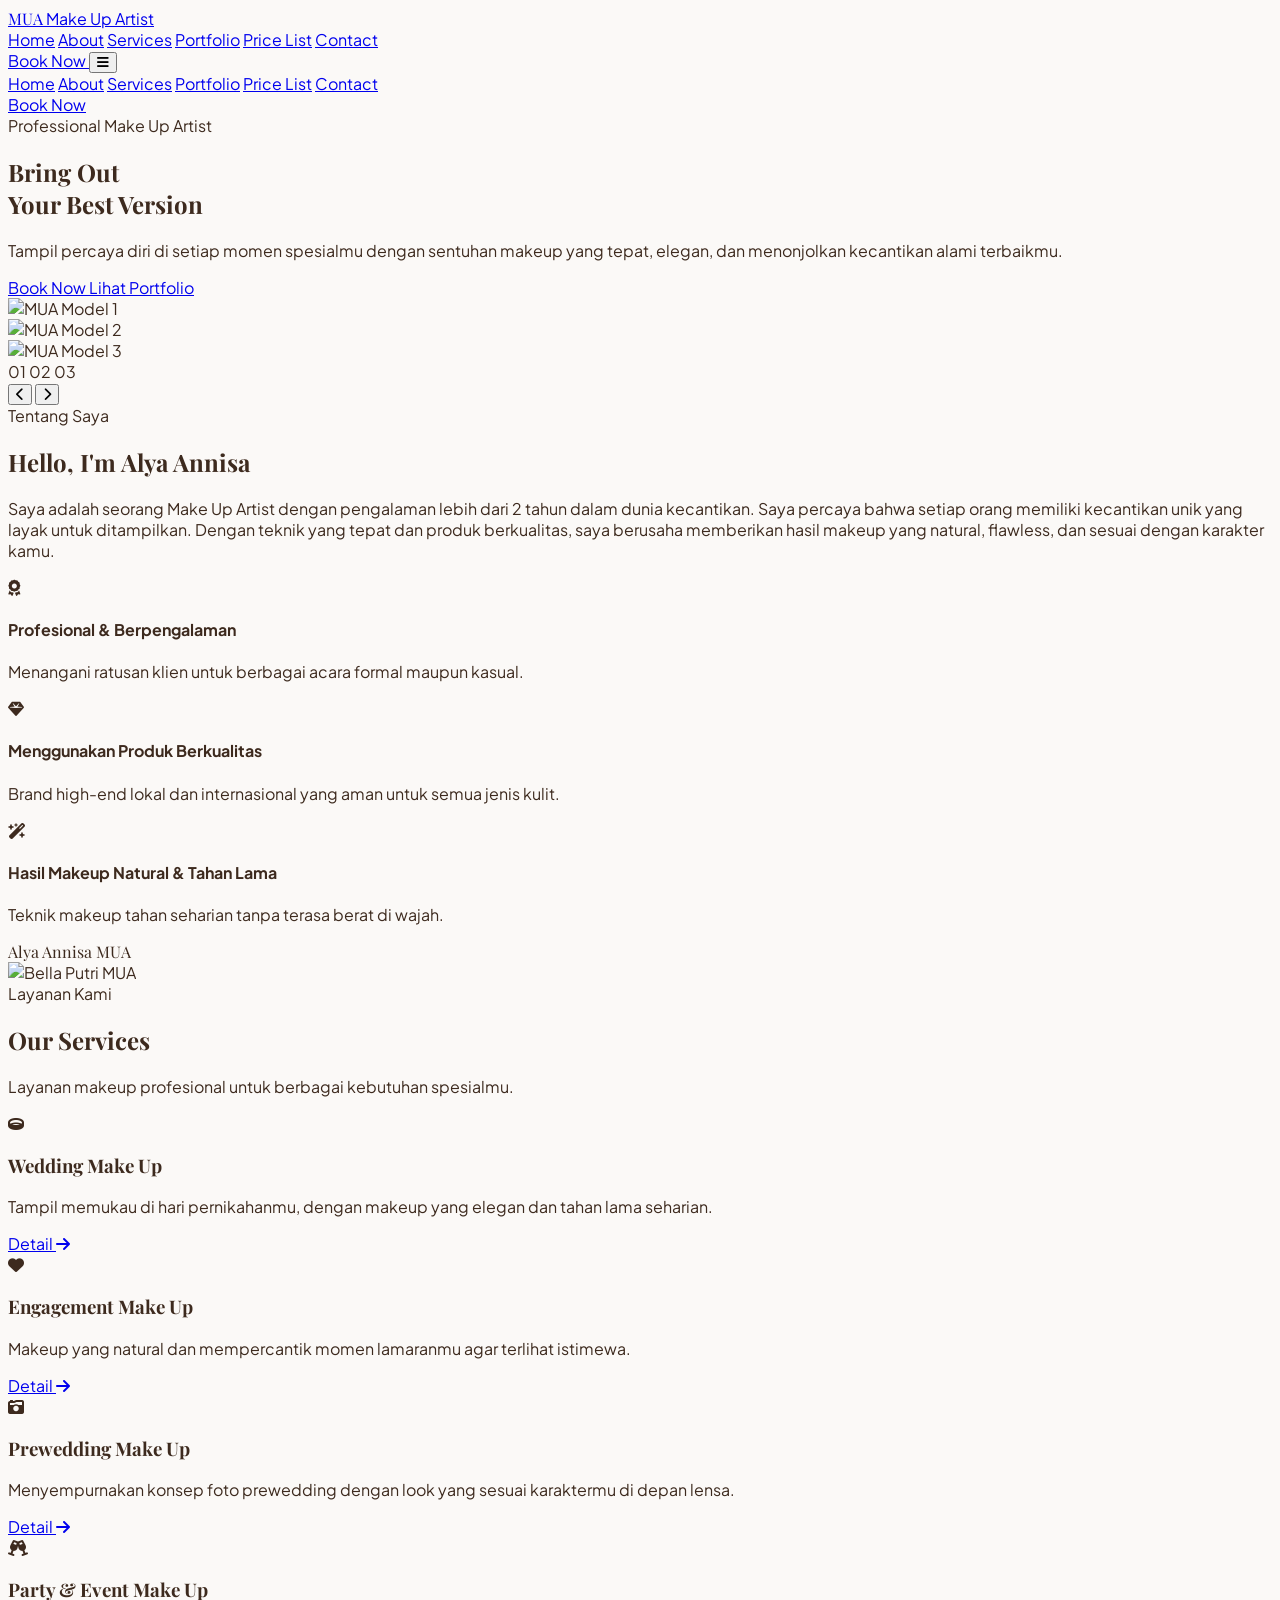
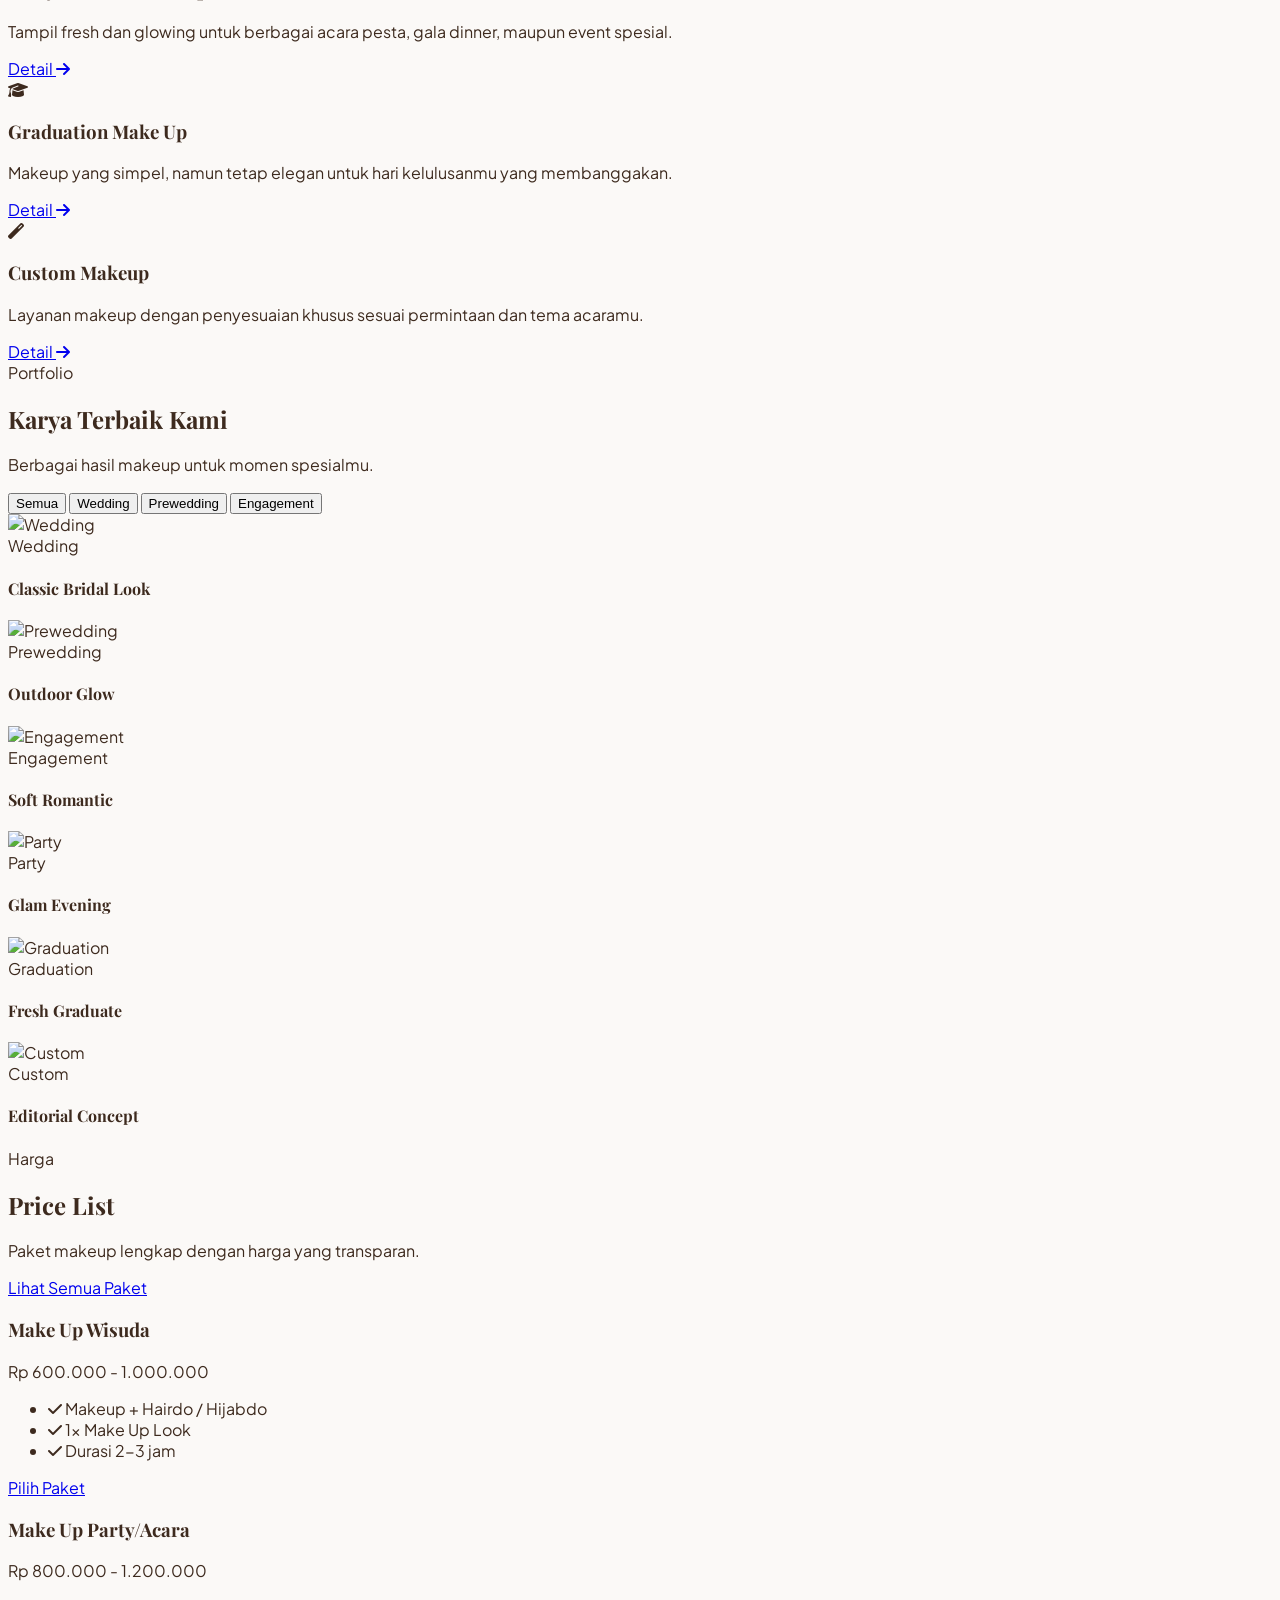
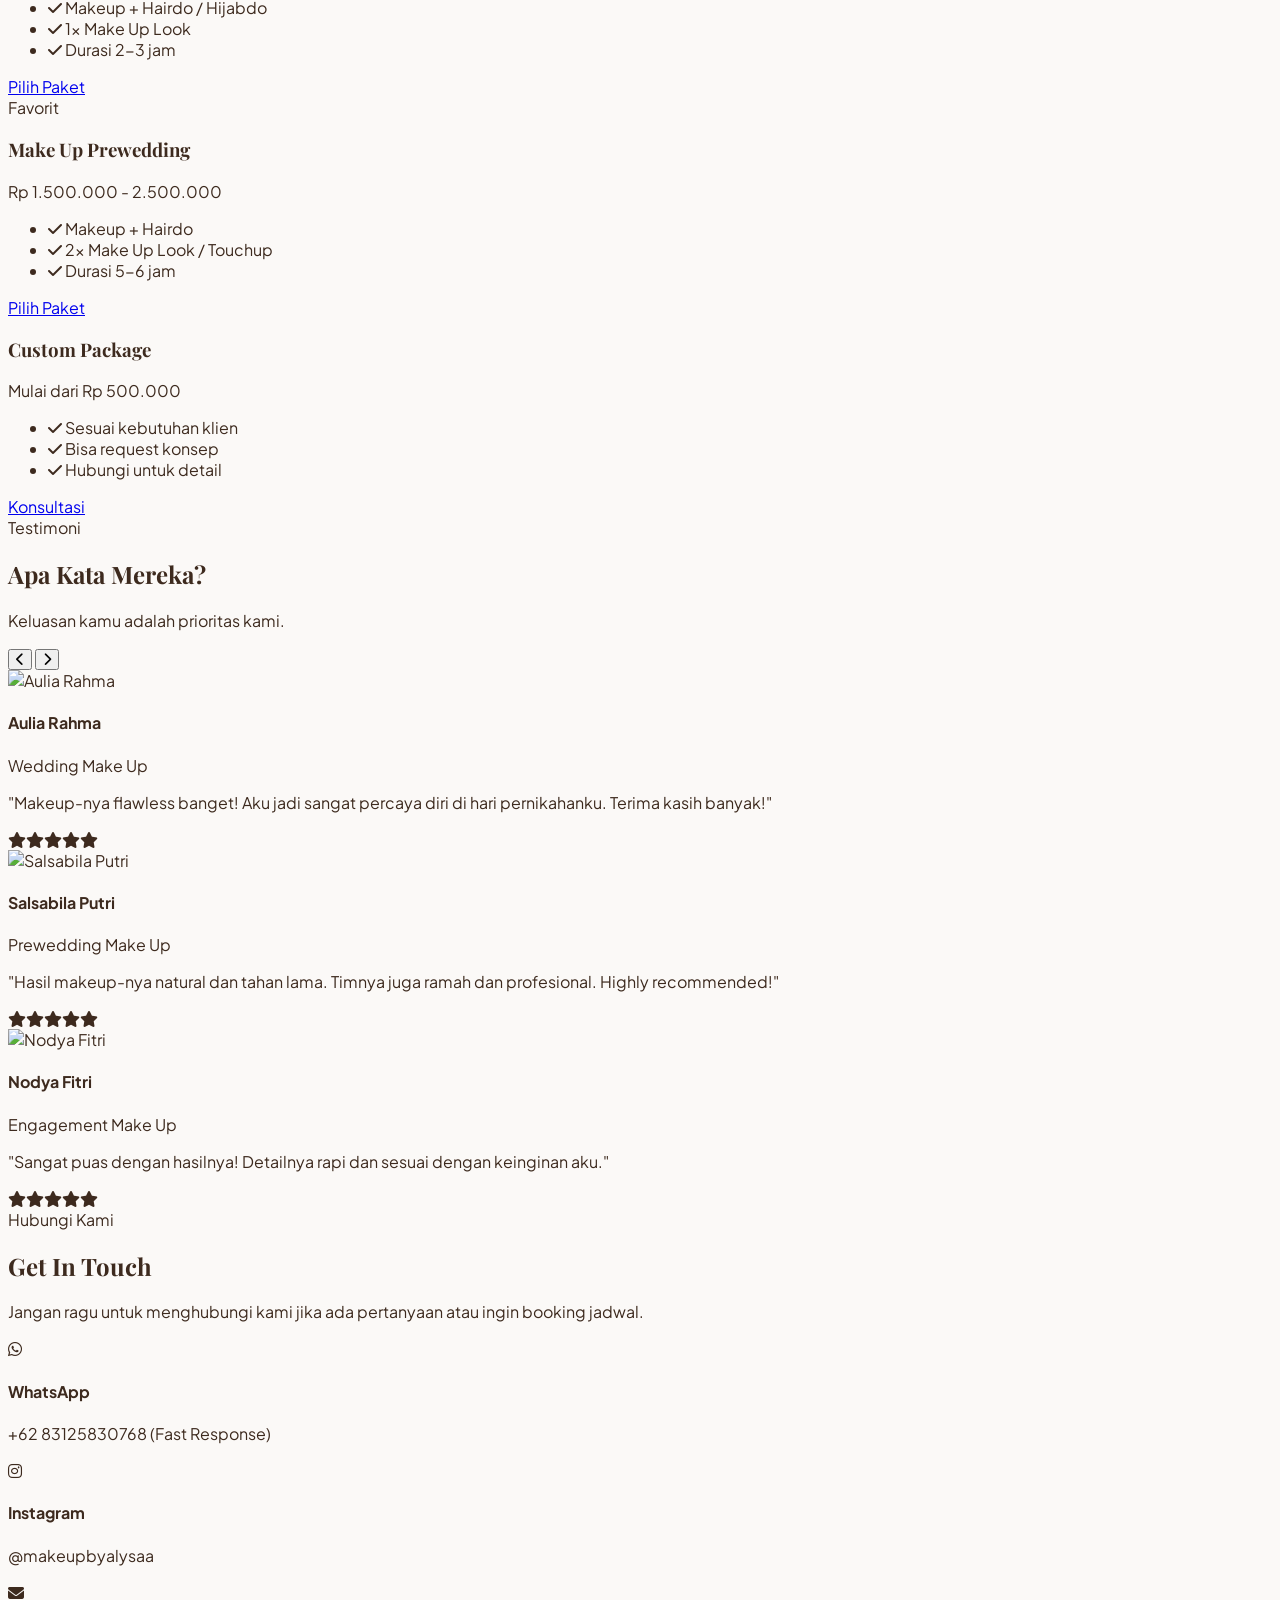
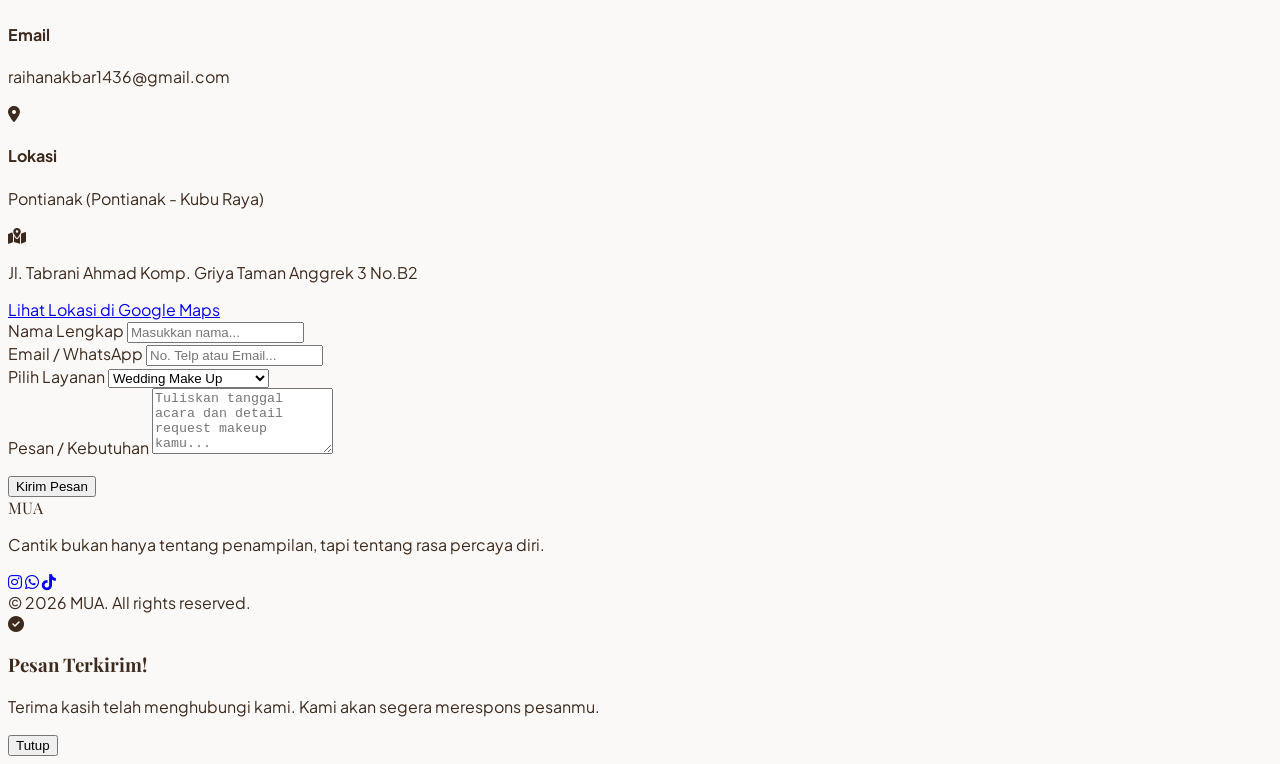
==== site/index.html @ 4ceb6f08 "tambah wrangler config untuk cloudflare" ====
<!DOCTYPE html>
<html lang="id" class="scroll-smooth">
<head>
    <meta charset="UTF-8">
    <meta name="viewport" content="width=device-width, initial-scale=1.0">
    <title>MUA - Professional Make Up Artist</title>
    <!-- Tailwind CSS CDN -->
    <script src="https://cdn.tailwindcss.com"></script>
    <!-- Google Fonts Inter & Playfair Display -->
    <link rel="preconnect" href="https://fonts.googleapis.com">
    <link rel="preconnect" href="https://fonts.gstatic.com" crossorigin>
    <link href="https://fonts.googleapis.com/css2?family=Playfair+Display:ital,wght@0,400..700;1,400..700&family=Plus+Jakarta+Sans:wght@300;400;500;600;700&display=swap" rel="stylesheet">
    <!-- FontAwesome for Icons -->
    <link rel="stylesheet" href="https://cdnjs.cloudflare.com/ajax/libs/font-awesome/6.4.0/css/all.min.css">
    <script>
        tailwind.config = {
            theme: {
                extend: {
                    colors: {
                        nude: {
                            50: '#FBF9F7',
                            100: '#F4ECE4',
                            200: '#E9DCD0',
                            300: '#D4C2B2',
                            400: '#B89F8B',
                            500: '#9E826C',
                            600: '#866953',
                            700: '#6E523E',
                            800: '#553E2E',
                            900: '#3D2A1E',
                        }
                    },
                    fontFamily: {
                        sans: ['"Plus Jakarta Sans"', 'sans-serif'],
                        serif: ['"Playfair Display"', 'serif'],
                    }
                }
            }
        }
    </script>
    <!-- Custom CSS -->
    <link rel="stylesheet" href="sytle.css">
</head>
<body class="bg-[#FBF9F7] text-[#3D2A1E] antialiased selection:bg-[#B89F8B] selection:text-white">

    <!-- Navbar / Header -->
    <header class="sticky top-0 z-50 bg-[#FBF9F7]/90 backdrop-blur-md border-b border-nude-200 transition-all duration-300">
        <div class="max-w-7xl mx-auto px-4 sm:px-6 lg:px-8">
            <div class="flex items-center justify-between h-20">
                <!-- Logo -->
                <div class="flex-shrink-0 flex items-center">
                    <a href="#" class="flex flex-col items-center">
                        <span class="font-serif text-2xl tracking-[0.25em] font-bold uppercase text-[#3D2A1E]">MUA</span>
                        <span class="text-[9px] tracking-[0.2em] uppercase text-nude-500 font-medium">Make Up Artist</span>
                    </a>
                </div>

                <!-- Desktop Navigation Menu -->
                <nav class="hidden md:flex items-center space-x-8 text-sm font-medium">
                    <a href="#home" class="text-nude-800 hover:text-nude-500 transition-colors">Home</a>
                    <a href="#about" class="text-nude-800 hover:text-nude-500 transition-colors">About</a>
                    <a href="#services" class="text-nude-800 hover:text-nude-500 transition-colors">Services</a>
                    <a href="#portfolio" class="text-nude-800 hover:text-nude-500 transition-colors">Portfolio</a>
                    <a href="#pricing" class="text-nude-800 hover:text-nude-500 transition-colors">Price List</a>
                    <a href="#contact" class="text-nude-800 hover:text-nude-500 transition-colors">Contact</a>
                </nav>

                <!-- Book Now Button & Mobile Menu Toggle -->
                <div class="flex items-center space-x-4">
                    <a href="#contact" class="hidden sm:inline-flex items-center justify-center px-6 py-2.5 border border-transparent text-sm font-medium rounded-full text-white bg-nude-700 hover:bg-nude-800 transition-all shadow-sm">
                        Book Now
                    </a>
                    <button id="mobile-menu-button" class="md:hidden p-2 rounded-lg text-nude-800 hover:bg-nude-100 focus:outline-none">
                        <i class="fa-solid fa-bars text-xl"></i>
                    </button>
                </div>
            </div>
        </div>

        <!-- Mobile Menu Dropdown -->
        <div id="mobile-menu" class="hidden md:hidden bg-[#FBF9F7] border-b border-nude-200 px-4 pt-2 pb-6 space-y-3">
            <a href="#home" class="block px-3 py-2 rounded-md text-base font-medium text-nude-800 hover:bg-nude-100">Home</a>
            <a href="#about" class="block px-3 py-2 rounded-md text-base font-medium text-nude-800 hover:bg-nude-100">About</a>
            <a href="#services" class="block px-3 py-2 rounded-md text-base font-medium text-nude-800 hover:bg-nude-100">Services</a>
            <a href="#portfolio" class="block px-3 py-2 rounded-md text-base font-medium text-nude-800 hover:bg-nude-100">Portfolio</a>
            <a href="#pricing" class="block px-3 py-2 rounded-md text-base font-medium text-nude-800 hover:bg-nude-100">Price List</a>
            <a href="#contact" class="block px-3 py-2 rounded-md text-base font-medium text-nude-800 hover:bg-nude-100">Contact</a>
            <div class="pt-2">
                <a href="#contact" class="w-full text-center block px-6 py-2.5 rounded-full text-white bg-nude-700 hover:bg-nude-800 text-sm font-medium">Book Now</a>
            </div>
        </div>
    </header>

    <!-- Hero Section -->
    <section id="home" class="relative bg-nude-100 overflow-hidden py-16 lg:py-24">
        <div class="max-w-7xl mx-auto px-4 sm:px-6 lg:px-8 relative z-10">
            <div class="grid grid-cols-1 lg:grid-cols-12 gap-12 items-center">
                <!-- Left Text Content -->
                <div class="lg:col-span-7 space-y-6">
                    <span class="inline-block text-xs uppercase tracking-[0.3em] font-semibold text-nude-600 bg-nude-200/60 px-3 py-1 rounded-full">
                        Professional Make Up Artist
                    </span>
                    <h1 class="text-4xl sm:text-6xl font-serif font-bold text-nude-900 leading-[1.15]">
                        Bring Out <br/><span class="italic font-normal">Your Best Version</span>
                    </h1>
                    <p class="text-nude-700 text-base sm:text-lg max-w-xl font-light leading-relaxed">
                        Tampil percaya diri di setiap momen spesialmu dengan sentuhan makeup yang tepat, elegan, dan menonjolkan kecantikan alami terbaikmu.
                    </p>
                    <div class="flex flex-wrap gap-4 pt-4">
                        <a href="#contact" class="px-8 py-3.5 bg-nude-700 hover:bg-nude-800 text-white rounded-full font-medium text-sm transition-all shadow-md hover:shadow-lg">
                            Book Now
                        </a>
                        <a href="#portfolio" class="px-8 py-3.5 bg-transparent border border-nude-400 hover:border-nude-700 text-nude-800 rounded-full font-medium text-sm transition-all">
                            Lihat Portfolio
                        </a>
                    </div>
                </div>

                <!-- Right Slider Banner Image -->
                <div class="lg:col-span-5 relative">
                    <div class="relative rounded-3xl overflow-hidden shadow-2xl aspect-[4/5] bg-nude-200">
                        <!-- Slider Images -->
                        <div class="hero-slide absolute inset-0 transition-opacity duration-700 opacity-100">
                            <img data-img-key="hero-1" src="https://images.unsplash.com/photo-1487412720507-e7ab37603c6f?q=80&w=1000&auto=format&fit=crop" alt="MUA Model 1" class="w-full h-full object-cover">
                        </div>
                        <div class="hero-slide absolute inset-0 transition-opacity duration-700 opacity-0">
                            <img data-img-key="hero-2" src="https://images.unsplash.com/photo-1512496015851-a90fb38ba796?q=80&w=1000&auto=format&fit=crop" alt="MUA Model 2" class="w-full h-full object-cover">
                        </div>
                        <div class="hero-slide absolute inset-0 transition-opacity duration-700 opacity-0">
                            <img data-img-key="hero-3" src="https://images.unsplash.com/photo-1522337360788-8b13dee7a37e?q=80&w=1000&auto=format&fit=crop" alt="MUA Model 3" class="w-full h-full object-cover">
                        </div>

                        <!-- Slider Controls Overlay -->
                        <div class="absolute bottom-6 right-6 flex items-center space-x-4 bg-black/30 backdrop-blur-md px-4 py-2 rounded-full text-white">
                            <div class="flex space-x-2 text-xs font-semibold" id="slide-indicators">
                                <span class="cursor-pointer opacity-100" onclick="currentSlide(0)">01</span>
                                <span class="cursor-pointer opacity-60" onclick="currentSlide(1)">02</span>
                                <span class="cursor-pointer opacity-60" onclick="currentSlide(2)">03</span>
                            </div>
                            <div class="flex space-x-2 ml-2">
                                <button onclick="prevSlide()" class="hover:text-nude-200 focus:outline-none"><i class="fa-solid fa-chevron-left text-xs"></i></button>
                                <button onclick="nextSlide()" class="hover:text-nude-200 focus:outline-none"><i class="fa-solid fa-chevron-right text-xs"></i></button>
                            </div>
                        </div>
                    </div>
                </div>
            </div>
        </div>
    </section>

    <!-- Tentang Saya Section -->
    <section id="about" class="py-20 bg-[#FBF9F7] relative">
        <div class="max-w-7xl mx-auto px-4 sm:px-6 lg:px-8">
            <div class="grid grid-cols-1 lg:grid-cols-12 gap-12 items-center">
                <!-- Text & Features -->
                <div class="lg:col-span-7 space-y-8">
                    <div>
                        <span class="text-xs uppercase tracking-[0.25em] font-semibold text-nude-600">Tentang Saya</span>
                        <h2 class="text-3xl sm:text-4xl font-serif font-bold text-nude-900 mt-2">
                            Hello, I'm <span class="italic text-nude-700">Alya Annisa</span>
                        </h2>
                    </div>
                    <p class="text-nude-700 leading-relaxed font-light">
                        Saya adalah seorang Make Up Artist dengan pengalaman lebih dari 2 tahun dalam dunia kecantikan. Saya percaya bahwa setiap orang memiliki kecantikan unik yang layak untuk ditampilkan. Dengan teknik yang tepat dan produk berkualitas, saya berusaha memberikan hasil makeup yang natural, flawless, dan sesuai dengan karakter kamu.
                    </p>

                    <!-- Features List -->
                    <div class="space-y-4 pt-2">
                        <div class="flex items-start space-x-4 p-4 rounded-2xl bg-nude-100/60 border border-nude-200/50">
                            <div class="w-10 h-10 rounded-full bg-nude-300/50 flex items-center justify-center text-nude-800 flex-shrink-0">
                                <i class="fa-solid fa-award text-lg"></i>
                            </div>
                            <div>
                                <h4 class="font-semibold text-nude-900">Profesional & Berpengalaman</h4>
                                <p class="text-sm text-nude-600 font-light mt-0.5">Menangani ratusan klien untuk berbagai acara formal maupun kasual.</p>
                            </div>
                        </div>
                        <div class="flex items-start space-x-4 p-4 rounded-2xl bg-nude-100/60 border border-nude-200/50">
                            <div class="w-10 h-10 rounded-full bg-nude-300/50 flex items-center justify-center text-nude-800 flex-shrink-0">
                                <i class="fa-solid fa-gem text-lg"></i>
                            </div>
                            <div>
                                <h4 class="font-semibold text-nude-900">Menggunakan Produk Berkualitas</h4>
                                <p class="text-sm text-nude-600 font-light mt-0.5">Brand high-end lokal dan internasional yang aman untuk semua jenis kulit.</p>
                            </div>
                        </div>
                        <div class="flex items-start space-x-4 p-4 rounded-2xl bg-nude-100/60 border border-nude-200/50">
                            <div class="w-10 h-10 rounded-full bg-nude-300/50 flex items-center justify-center text-nude-800 flex-shrink-0">
                                <i class="fa-solid fa-wand-magic-sparkles text-lg"></i>
                            </div>
                            <div>
                                <h4 class="font-semibold text-nude-900">Hasil Makeup Natural & Tahan Lama</h4>
                                <p class="text-sm text-nude-600 font-light mt-0.5">Teknik makeup tahan seharian tanpa terasa berat di wajah.</p>
                            </div>
                        </div>
                    </div>

                    <!-- MUA Signature -->
                    <div class="pt-2">
                        <span class="font-serif italic text-2xl text-nude-800 font-semibold tracking-wide">Alya Annisa MUA</span>
                    </div>
                </div>

                <!-- Image Frame -->
                <div class="lg:col-span-5 flex justify-center">
                    <div class="relative w-full max-w-md">
                        <div class="absolute -inset-4 bg-nude-200 rounded-[2.5rem] transform rotate-3"></div>
                        <div class="relative rounded-3xl overflow-hidden shadow-xl aspect-[3/4] bg-nude-300">
                            <img data-img-key="about-1" src="https://images.unsplash.com/photo-1534528741775-53994a69daeb?q=80&w=1000&auto=format&fit=crop" alt="Bella Putri MUA" class="w-full h-full object-cover">
                        </div>
                    </div>
                </div>
            </div>
        </div>
    </section>

    <!-- Layanan Kami Section -->
    <section id="services" class="py-20 bg-nude-100/70 border-y border-nude-200">
        <div class="max-w-7xl mx-auto px-4 sm:px-6 lg:px-8">
            <div class="text-center max-w-2xl mx-auto mb-16">
                <span class="text-xs uppercase tracking-[0.25em] font-semibold text-nude-600">Layanan Kami</span>
                <h2 class="text-3xl sm:text-4xl font-serif font-bold text-nude-900 mt-2">Our Services</h2>
                <p class="text-nude-700 text-sm sm:text-base font-light mt-3">Layanan makeup profesional untuk berbagai kebutuhan spesialmu.</p>
            </div>

            <!-- Services Grid (6 Cards) -->
            <div class="grid grid-cols-1 md:grid-cols-2 lg:grid-cols-3 gap-8">
                <!-- Service 1 -->
                <div class="bg-[#FBF9F7] p-8 rounded-3xl shadow-sm hover:shadow-md transition-all border border-nude-200/60 flex flex-col justify-between group">
                    <div>
                        <div class="w-14 h-14 rounded-2xl bg-nude-200 flex items-center justify-center text-nude-800 text-xl mb-6 group-hover:bg-nude-700 group-hover:text-white transition-colors">
                            <i class="fa-solid fa-ring"></i>
                        </div>
                        <h3 class="text-xl font-serif font-bold text-nude-900 mb-2">Wedding Make Up</h3>
                        <p class="text-nude-600 text-sm font-light leading-relaxed">
                            Tampil memukau di hari pernikahanmu, dengan makeup yang elegan dan tahan lama seharian.
                        </p>
                    </div>
                    <div class="pt-6">
                        <a href="#contact" class="inline-flex items-center text-sm font-semibold text-nude-800 hover:text-nude-600">
                            Detail <i class="fa-solid fa-arrow-right ml-2 text-xs"></i>
                        </a>
                    </div>
                </div>

                <!-- Service 2 -->
                <div class="bg-[#FBF9F7] p-8 rounded-3xl shadow-sm hover:shadow-md transition-all border border-nude-200/60 flex flex-col justify-between group">
                    <div>
                        <div class="w-14 h-14 rounded-2xl bg-nude-200 flex items-center justify-center text-nude-800 text-xl mb-6 group-hover:bg-nude-700 group-hover:text-white transition-colors">
                            <i class="fa-solid fa-heart"></i>
                        </div>
                        <h3 class="text-xl font-serif font-bold text-nude-900 mb-2">Engagement Make Up</h3>
                        <p class="text-nude-600 text-sm font-light leading-relaxed">
                            Makeup yang natural dan mempercantik momen lamaranmu agar terlihat istimewa.
                        </p>
                    </div>
                    <div class="pt-6">
                        <a href="#contact" class="inline-flex items-center text-sm font-semibold text-nude-800 hover:text-nude-600">
                            Detail <i class="fa-solid fa-arrow-right ml-2 text-xs"></i>
                        </a>
                    </div>
                </div>

                <!-- Service 3 -->
                <div class="bg-[#FBF9F7] p-8 rounded-3xl shadow-sm hover:shadow-md transition-all border border-nude-200/60 flex flex-col justify-between group">
                    <div>
                        <div class="w-14 h-14 rounded-2xl bg-nude-200 flex items-center justify-center text-nude-800 text-xl mb-6 group-hover:bg-nude-700 group-hover:text-white transition-colors">
                            <i class="fa-solid fa-camera-retro"></i>
                        </div>
                        <h3 class="text-xl font-serif font-bold text-nude-900 mb-2">Prewedding Make Up</h3>
                        <p class="text-nude-600 text-sm font-light leading-relaxed">
                            Menyempurnakan konsep foto prewedding dengan look yang sesuai karaktermu di depan lensa.
                        </p>
                    </div>
                    <div class="pt-6">
                        <a href="#contact" class="inline-flex items-center text-sm font-semibold text-nude-800 hover:text-nude-600">
                            Detail <i class="fa-solid fa-arrow-right ml-2 text-xs"></i>
                        </a>
                    </div>
                </div>

                <!-- Service 4 -->
                <div class="bg-[#FBF9F7] p-8 rounded-3xl shadow-sm hover:shadow-md transition-all border border-nude-200/60 flex flex-col justify-between group">
                    <div>
                        <div class="w-14 h-14 rounded-2xl bg-nude-200 flex items-center justify-center text-nude-800 text-xl mb-6 group-hover:bg-nude-700 group-hover:text-white transition-colors">
                            <i class="fa-solid fa-champagne-glasses"></i>
                        </div>
                        <h3 class="text-xl font-serif font-bold text-nude-900 mb-2">Party & Event Make Up</h3>
                        <p class="text-nude-600 text-sm font-light leading-relaxed">
                            Tampil fresh dan glowing untuk berbagai acara pesta, gala dinner, maupun event spesial.
                        </p>
                    </div>
                    <div class="pt-6">
                        <a href="#contact" class="inline-flex items-center text-sm font-semibold text-nude-800 hover:text-nude-600">
                            Detail <i class="fa-solid fa-arrow-right ml-2 text-xs"></i>
                        </a>
                    </div>
                </div>

                <!-- Service 5 -->
                <div class="bg-[#FBF9F7] p-8 rounded-3xl shadow-sm hover:shadow-md transition-all border border-nude-200/60 flex flex-col justify-between group">
                    <div>
                        <div class="w-14 h-14 rounded-2xl bg-nude-200 flex items-center justify-center text-nude-800 text-xl mb-6 group-hover:bg-nude-700 group-hover:text-white transition-colors">
                            <i class="fa-solid fa-graduation-cap"></i>
                        </div>
                        <h3 class="text-xl font-serif font-bold text-nude-900 mb-2">Graduation Make Up</h3>
                        <p class="text-nude-600 text-sm font-light leading-relaxed">
                            Makeup yang simpel, namun tetap elegan untuk hari kelulusanmu yang membanggakan.
                        </p>
                    </div>
                    <div class="pt-6">
                        <a href="#contact" class="inline-flex items-center text-sm font-semibold text-nude-800 hover:text-nude-600">
                            Detail <i class="fa-solid fa-arrow-right ml-2 text-xs"></i>
                        </a>
                    </div>
                </div>

                <!-- Service 6 -->
                <div class="bg-[#FBF9F7] p-8 rounded-3xl shadow-sm hover:shadow-md transition-all border border-nude-200/60 flex flex-col justify-between group">
                    <div>
                        <div class="w-14 h-14 rounded-2xl bg-nude-200 flex items-center justify-center text-nude-800 text-xl mb-6 group-hover:bg-nude-700 group-hover:text-white transition-colors">
                            <i class="fa-solid fa-wand-magic"></i>
                        </div>
                        <h3 class="text-xl font-serif font-bold text-nude-900 mb-2">Custom Makeup</h3>
                        <p class="text-nude-600 text-sm font-light leading-relaxed">
                            Layanan makeup dengan penyesuaian khusus sesuai permintaan dan tema acaramu.
                        </p>
                    </div>
                    <div class="pt-6">
                        <a href="#contact" class="inline-flex items-center text-sm font-semibold text-nude-800 hover:text-nude-600">
                            Detail <i class="fa-solid fa-arrow-right ml-2 text-xs"></i>
                        </a>
                    </div>
                </div>
            </div>
        </div>
    </section>

    <!-- Portfolio Section -->
    <section id="portfolio" class="py-20 bg-[#FBF9F7]">
        <div class="max-w-7xl mx-auto px-4 sm:px-6 lg:px-8">
            <div class="flex flex-col md:flex-row md:items-end justify-between mb-12">
                <div>
                    <span class="text-xs uppercase tracking-[0.25em] font-semibold text-nude-600">Portfolio</span>
                    <h2 class="text-3xl sm:text-4xl font-serif font-bold text-nude-900 mt-2">Karya Terbaik Kami</h2>
                    <p class="text-nude-700 text-sm sm:text-base font-light mt-1">Berbagai hasil makeup untuk momen spesialmu.</p>
                </div>
                <div class="mt-6 md:mt-0">
                    <button onclick="filterPortfolio('all')" class="portfolio-filter px-5 py-2 rounded-full text-sm font-medium bg-nude-700 text-white transition-all shadow-sm mr-2 mb-2">Semua</button>
                    <button onclick="filterPortfolio('wedding')" class="portfolio-filter px-5 py-2 rounded-full text-sm font-medium bg-nude-200 hover:bg-nude-300 text-nude-800 transition-all mr-2 mb-2">Wedding</button>
                    <button onclick="filterPortfolio('prewedding')" class="portfolio-filter px-5 py-2 rounded-full text-sm font-medium bg-nude-200 hover:bg-nude-300 text-nude-800 transition-all mr-2 mb-2">Prewedding</button>
                    <button onclick="filterPortfolio('engagement')" class="portfolio-filter px-5 py-2 rounded-full text-sm font-medium bg-nude-200 hover:bg-nude-300 text-nude-800 transition-all mr-2 mb-2">Engagement</button>
                </div>
            </div>

            <!-- Gallery Grid -->
            <div class="grid grid-cols-2 md:grid-cols-3 lg:grid-cols-6 gap-4 sm:gap-6">
                <!-- Item 1 -->
                <div class="portfolio-item group relative rounded-2xl overflow-hidden aspect-[3/4] bg-nude-200 shadow-sm" data-category="wedding">
                    <img data-img-key="portfolio-1" src="https://images.unsplash.com/photo-1544005313-94ddf0286df2?q=80&w=600&auto=format&fit=crop" alt="Wedding" class="w-full h-full object-cover group-hover:scale-105 transition-transform duration-500">
                    <div class="absolute inset-0 bg-gradient-to-t from-black/70 via-transparent to-transparent opacity-0 group-hover:opacity-100 transition-opacity flex flex-col justify-end p-4 text-white">
                        <span class="text-xs uppercase tracking-wider text-nude-200 font-semibold">Wedding</span>
                        <h4 class="font-serif font-medium text-sm">Classic Bridal Look</h4>
                    </div>
                </div>

                <!-- Item 2 -->
                <div class="portfolio-item group relative rounded-2xl overflow-hidden aspect-[3/4] bg-nude-200 shadow-sm" data-category="prewedding">
                    <img data-img-key="portfolio-2" src="https://images.unsplash.com/photo-1517841905240-472988babdf9?q=80&w=600&auto=format&fit=crop" alt="Prewedding" class="w-full h-full object-cover group-hover:scale-105 transition-transform duration-500">
                    <div class="absolute inset-0 bg-gradient-to-t from-black/70 via-transparent to-transparent opacity-0 group-hover:opacity-100 transition-opacity flex flex-col justify-end p-4 text-white">
                        <span class="text-xs uppercase tracking-wider text-nude-200 font-semibold">Prewedding</span>
                        <h4 class="font-serif font-medium text-sm">Outdoor Glow</h4>
                    </div>
                </div>

                <!-- Item 3 -->
                <div class="portfolio-item group relative rounded-2xl overflow-hidden aspect-[3/4] bg-nude-200 shadow-sm" data-category="engagement">
                    <img data-img-key="portfolio-3" src="https://images.unsplash.com/photo-1494790108377-be9c29b29330?q=80&w=600&auto=format&fit=crop" alt="Engagement" class="w-full h-full object-cover group-hover:scale-105 transition-transform duration-500">
                    <div class="absolute inset-0 bg-gradient-to-t from-black/70 via-transparent to-transparent opacity-0 group-hover:opacity-100 transition-opacity flex flex-col justify-end p-4 text-white">
                        <span class="text-xs uppercase tracking-wider text-nude-200 font-semibold">Engagement</span>
                        <h4 class="font-serif font-medium text-sm">Soft Romantic</h4>
                    </div>
                </div>

                <!-- Item 4 -->
                <div class="portfolio-item group relative rounded-2xl overflow-hidden aspect-[3/4] bg-nude-200 shadow-sm" data-category="party">
                    <img data-img-key="portfolio-4" src="https://images.unsplash.com/photo-1508214751196-bcfd4ca60f91?q=80&w=600&auto=format&fit=crop" alt="Party" class="w-full h-full object-cover group-hover:scale-105 transition-transform duration-500">
                    <div class="absolute inset-0 bg-gradient-to-t from-black/70 via-transparent to-transparent opacity-0 group-hover:opacity-100 transition-opacity flex flex-col justify-end p-4 text-white">
                        <span class="text-xs uppercase tracking-wider text-nude-200 font-semibold">Party</span>
                        <h4 class="font-serif font-medium text-sm">Glam Evening</h4>
                    </div>
                </div>

                <!-- Item 5 -->
                <div class="portfolio-item group relative rounded-2xl overflow-hidden aspect-[3/4] bg-nude-200 shadow-sm" data-category="graduation">
                    <img data-img-key="portfolio-5" src="https://images.unsplash.com/photo-1524504388940-b1c1722653e1?q=80&w=600&auto=format&fit=crop" alt="Graduation" class="w-full h-full object-cover group-hover:scale-105 transition-transform duration-500">
                    <div class="absolute inset-0 bg-gradient-to-t from-black/70 via-transparent to-transparent opacity-0 group-hover:opacity-100 transition-opacity flex flex-col justify-end p-4 text-white">
                        <span class="text-xs uppercase tracking-wider text-nude-200 font-semibold">Graduation</span>
                        <h4 class="font-serif font-medium text-sm">Fresh Graduate</h4>
                    </div>
                </div>

                <!-- Item 6 -->
                <div class="portfolio-item group relative rounded-2xl overflow-hidden aspect-[3/4] bg-nude-200 shadow-sm" data-category="custom">
                    <img data-img-key="portfolio-6" src="https://images.unsplash.com/photo-1507003211169-0a1dd7228f2d?q=80&w=600&auto=format&fit=crop" alt="Custom" class="w-full h-full object-cover group-hover:scale-105 transition-transform duration-500">
                    <div class="absolute inset-0 bg-gradient-to-t from-black/70 via-transparent to-transparent opacity-0 group-hover:opacity-100 transition-opacity flex flex-col justify-end p-4 text-white">
                        <span class="text-xs uppercase tracking-wider text-nude-200 font-semibold">Custom</span>
                        <h4 class="font-serif font-medium text-sm">Editorial Concept</h4>
                    </div>
                </div>
            </div>
        </div>
    </section>

    <!-- Price List Section -->
    <section id="pricing" class="py-20 bg-nude-100/70 border-y border-nude-200">
        <div class="max-w-7xl mx-auto px-4 sm:px-6 lg:px-8">
            <div class="flex flex-col md:flex-row md:items-end justify-between mb-16">
                <div>
                    <span class="text-xs uppercase tracking-[0.25em] font-semibold text-nude-600">Harga</span>
                    <h2 class="text-3xl sm:text-4xl font-serif font-bold text-nude-900 mt-2">Price List</h2>
                    <p class="text-nude-700 text-sm sm:text-base font-light mt-1">Paket makeup lengkap dengan harga yang transparan.</p>
                </div>
                <div class="mt-6 md:mt-0">
                    <a href="#contact" class="inline-flex items-center px-6 py-3 rounded-full bg-nude-700 text-white font-medium text-sm hover:bg-nude-800 transition-all shadow-sm">
                        Lihat Semua Paket
                    </a>
                </div>
            </div>

            <!-- Price Cards Grid -->
            <div class="grid grid-cols-1 md:grid-cols-2 lg:grid-cols-4 gap-8">
                <!-- Card 1 -->
                <div class="bg-[#FBF9F7] rounded-3xl p-8 border border-nude-200/80 shadow-sm flex flex-col justify-between relative hover:border-nude-400 transition-all">
                    <div>
                        <h3 class="text-xl font-serif font-bold text-nude-900 mb-1">Make Up Wisuda</h3>
                        <div class="text-nude-700 font-bold text-2xl my-4">Rp 600.000 <span class="text-xs font-normal text-nude-500">- 1.000.000</span></div>
                        <ul class="space-y-3 text-sm text-nude-700 font-light pt-2 border-t border-nude-200">
                            <li class="flex items-center"><i class="fa-solid fa-check text-nude-600 mr-2 text-xs"></i> Makeup + Hairdo / Hijabdo</li>
                            <li class="flex items-center"><i class="fa-solid fa-check text-nude-600 mr-2 text-xs"></i> 1x Make Up Look</li>
                            <li class="flex items-center"><i class="fa-solid fa-check text-nude-600 mr-2 text-xs"></i> Durasi 2-3 jam</li>
                        </ul>
                    </div>
                    <div class="pt-8">
                        <a href="#contact" class="w-full block text-center py-3 rounded-full border border-nude-700 text-nude-800 font-medium text-sm hover:bg-nude-700 hover:text-white transition-all">Pilih Paket</a>
                    </div>
                </div>

                <!-- Card 2 -->
                <div class="bg-[#FBF9F7] rounded-3xl p-8 border border-nude-200/80 shadow-sm flex flex-col justify-between relative hover:border-nude-400 transition-all">
                    <div>
                        <h3 class="text-xl font-serif font-bold text-nude-900 mb-1">Make Up Party/Acara</h3>
                        <div class="text-nude-700 font-bold text-2xl my-4">Rp 800.000 <span class="text-xs font-normal text-nude-500">- 1.200.000</span></div>
                        <ul class="space-y-3 text-sm text-nude-700 font-light pt-2 border-t border-nude-200">
                            <li class="flex items-center"><i class="fa-solid fa-check text-nude-600 mr-2 text-xs"></i> Makeup + Hairdo / Hijabdo</li>
                            <li class="flex items-center"><i class="fa-solid fa-check text-nude-600 mr-2 text-xs"></i> 1x Make Up Look</li>
                            <li class="flex items-center"><i class="fa-solid fa-check text-nude-600 mr-2 text-xs"></i> Durasi 2-3 jam</li>
                        </ul>
                    </div>
                    <div class="pt-8">
                        <a href="#contact" class="w-full block text-center py-3 rounded-full border border-nude-700 text-nude-800 font-medium text-sm hover:bg-nude-700 hover:text-white transition-all">Pilih Paket</a>
                    </div>
                </div>

                <!-- Card 3 -->
                <div class="bg-nude-800 text-white rounded-3xl p-8 border border-nude-900 shadow-lg flex flex-col justify-between relative">
                    <div class="absolute -top-3 right-6 bg-nude-200 text-nude-900 text-xs uppercase px-3 py-1 rounded-full font-bold tracking-wider">Favorit</div>
                    <div>
                        <h3 class="text-xl font-serif font-bold mb-1">Make Up Prewedding</h3>
                        <div class="font-bold text-2xl my-4 text-nude-100">Rp 1.500.000 <span class="text-xs font-normal text-nude-300">- 2.500.000</span></div>
                        <ul class="space-y-3 text-sm text-nude-200 font-light pt-2 border-t border-nude-700">
                            <li class="flex items-center"><i class="fa-solid fa-check text-nude-300 mr-2 text-xs"></i> Makeup + Hairdo</li>
                            <li class="flex items-center"><i class="fa-solid fa-check text-nude-300 mr-2 text-xs"></i> 2x Make Up Look / Touchup</li>
                            <li class="flex items-center"><i class="fa-solid fa-check text-nude-300 mr-2 text-xs"></i> Durasi 5-6 jam</li>
                        </ul>
                    </div>
                    <div class="pt-8">
                        <a href="#contact" class="w-full block text-center py-3 rounded-full bg-nude-200 text-nude-900 font-medium text-sm hover:bg-white transition-all">Pilih Paket</a>
                    </div>
                </div>

                <!-- Card 4 -->
                <div class="bg-[#FBF9F7] rounded-3xl p-8 border border-nude-200/80 shadow-sm flex flex-col justify-between relative hover:border-nude-400 transition-all">
                    <div>
                        <h3 class="text-xl font-serif font-bold text-nude-900 mb-1">Custom Package</h3>
                        <div class="text-nude-700 font-bold text-xl my-4">Mulai dari Rp 500.000</div>
                        <ul class="space-y-3 text-sm text-nude-700 font-light pt-2 border-t border-nude-200">
                            <li class="flex items-center"><i class="fa-solid fa-check text-nude-600 mr-2 text-xs"></i> Sesuai kebutuhan klien</li>
                            <li class="flex items-center"><i class="fa-solid fa-check text-nude-600 mr-2 text-xs"></i> Bisa request konsep</li>
                            <li class="flex items-center"><i class="fa-solid fa-check text-nude-600 mr-2 text-xs"></i> Hubungi untuk detail</li>
                        </ul>
                    </div>
                    <div class="pt-8">
                        <a href="#contact" class="w-full block text-center py-3 rounded-full border border-nude-700 text-nude-800 font-medium text-sm hover:bg-nude-700 hover:text-white transition-all">Konsultasi</a>
                    </div>
                </div>
            </div>
        </div>
    </section>

    <!-- Testimoni Section -->
    <section class="py-20 bg-[#FBF9F7] overflow-hidden">
        <div class="max-w-7xl mx-auto px-4 sm:px-6 lg:px-8">
            <div class="flex items-end justify-between mb-12">
                <div>
                    <span class="text-xs uppercase tracking-[0.25em] font-semibold text-nude-600">Testimoni</span>
                    <h2 class="text-3xl sm:text-4xl font-serif font-bold text-nude-900 mt-2">Apa Kata Mereka?</h2>
                    <p class="text-nude-700 text-sm sm:text-base font-light mt-1">Keluasan kamu adalah prioritas kami.</p>
                </div>
                <div class="flex space-x-2">
                    <button onclick="prevTestimonial()" class="w-10 h-10 rounded-full border border-nude-300 flex items-center justify-center text-nude-800 hover:bg-nude-200 transition-all"><i class="fa-solid fa-chevron-left text-xs"></i></button>
                    <button onclick="nextTestimonial()" class="w-10 h-10 rounded-full border border-nude-300 flex items-center justify-center text-nude-800 hover:bg-nude-200 transition-all"><i class="fa-solid fa-chevron-right text-xs"></i></button>
                </div>
            </div>

            <!-- Testimonial Slider Track -->
            <div class="relative overflow-hidden">
                <div id="testimonial-track" data-static="true" class="flex transition-transform duration-500 ease-in-out space-x-6">
                    <!-- Testimonial 1 -->
                    <div class="min-w-full md:min-w-[calc(50%-12px)] bg-nude-100/60 p-8 rounded-3xl border border-nude-200 flex flex-col justify-between">
                        <div>
                            <div class="flex items-center space-x-4 mb-4">
                                <img src="https://images.unsplash.com/photo-1534528741775-53994a69daeb?q=80&w=200&auto=format&fit=crop" alt="Aulia Rahma" class="w-12 h-12 rounded-full object-cover">
                                <div>
                                    <h4 class="font-bold text-nude-900 text-sm">Aulia Rahma</h4>
                                    <span class="text-xs text-nude-600 font-light">Wedding Make Up</span>
                                </div>
                            </div>
                            <p class="text-nude-700 text-sm font-light italic leading-relaxed">
                                "Makeup-nya flawless banget! Aku jadi sangat percaya diri di hari pernikahanku. Terima kasih banyak!"
                            </p>
                        </div>
                        <div class="flex text-amber-500 text-xs mt-6 space-x-1">
                            <i class="fa-solid fa-star"></i><i class="fa-solid fa-star"></i><i class="fa-solid fa-star"></i><i class="fa-solid fa-star"></i><i class="fa-solid fa-star"></i>
                        </div>
                    </div>

                    <!-- Testimonial 2 -->
                    <div class="min-w-full md:min-w-[calc(50%-12px)] bg-nude-100/60 p-8 rounded-3xl border border-nude-200 flex flex-col justify-between">
                        <div>
                            <div class="flex items-center space-x-4 mb-4">
                                <img src="https://images.unsplash.com/photo-1517841905240-472988babdf9?q=80&w=200&auto=format&fit=crop" alt="Salsabila Putri" class="w-12 h-12 rounded-full object-cover">
                                <div>
                                    <h4 class="font-bold text-nude-900 text-sm">Salsabila Putri</h4>
                                    <span class="text-xs text-nude-600 font-light">Prewedding Make Up</span>
                                </div>
                            </div>
                            <p class="text-nude-700 text-sm font-light italic leading-relaxed">
                                "Hasil makeup-nya natural dan tahan lama. Timnya juga ramah dan profesional. Highly recommended!"
                            </p>
                        </div>
                        <div class="flex text-amber-500 text-xs mt-6 space-x-1">
                            <i class="fa-solid fa-star"></i><i class="fa-solid fa-star"></i><i class="fa-solid fa-star"></i><i class="fa-solid fa-star"></i><i class="fa-solid fa-star"></i>
                        </div>
                    </div>

                    <!-- Testimonial 3 -->
                    <div class="min-w-full md:min-w-[calc(50%-12px)] bg-nude-100/60 p-8 rounded-3xl border border-nude-200 flex flex-col justify-between">
                        <div>
                            <div class="flex items-center space-x-4 mb-4">
                                <img src="https://images.unsplash.com/photo-1494790108377-be9c29b29330?q=80&w=200&auto=format&fit=crop" alt="Nodya Fitri" class="w-12 h-12 rounded-full object-cover">
                                <div>
                                    <h4 class="font-bold text-nude-900 text-sm">Nodya Fitri</h4>
                                    <span class="text-xs text-nude-600 font-light">Engagement Make Up</span>
                                </div>
                            </div>
                            <p class="text-nude-700 text-sm font-light italic leading-relaxed">
                                "Sangat puas dengan hasilnya! Detailnya rapi dan sesuai dengan keinginan aku."
                            </p>
                        </div>
                        <div class="flex text-amber-500 text-xs mt-6 space-x-1">
                            <i class="fa-solid fa-star"></i><i class="fa-solid fa-star"></i><i class="fa-solid fa-star"></i><i class="fa-solid fa-star"></i><i class="fa-solid fa-star"></i>
                        </div>
                    </div>
                </div>
            </div>
        </div>
    </section>

    <!-- Hubungi Kami Section -->
    <section id="contact" class="py-20 bg-nude-100/70 border-t border-nude-200">
        <div class="max-w-7xl mx-auto px-4 sm:px-6 lg:px-8">
            <div class="mb-12">
                <span class="text-xs uppercase tracking-[0.25em] font-semibold text-nude-600">Hubungi Kami</span>
                <h2 class="text-3xl sm:text-4xl font-serif font-bold text-nude-900 mt-2">Get In Touch</h2>
                <p class="text-nude-700 text-sm sm:text-base font-light mt-1">Jangan ragu untuk menghubungi kami jika ada pertanyaan atau ingin booking jadwal.</p>
            </div>

            <div class="grid grid-cols-1 lg:grid-cols-12 gap-12">
                <!-- Info Kontak & Mini Map -->
                <div class="lg:col-span-5 space-y-6">
                    <div class="bg-[#FBF9F7] p-8 rounded-3xl border border-nude-200 space-y-6 shadow-sm">
                        <div class="flex items-start space-x-4">
                            <div class="w-10 h-10 rounded-full bg-nude-200 flex items-center justify-center text-nude-800 flex-shrink-0 mt-1">
                                <i class="fa-brands fa-whatsapp text-lg"></i>
                            </div>
                            <div>
                                <h4 class="font-bold text-nude-900 text-sm">WhatsApp</h4>
                                <p class="text-sm text-nude-600 font-light">+62 83125830768 (Fast Response)</p>
                            </div>
                        </div>

                        <div class="flex items-start space-x-4">
                            <div class="w-10 h-10 rounded-full bg-nude-200 flex items-center justify-center text-nude-800 flex-shrink-0 mt-1">
                                <i class="fa-brands fa-instagram text-lg"></i>
                            </div>
                            <div>
                                <h4 class="font-bold text-nude-900 text-sm">Instagram</h4>
                                <p class="text-sm text-nude-600 font-light">@makeupbyalysaa</p>
                            </div>
                        </div>

                        <div class="flex items-start space-x-4">
                            <div class="w-10 h-10 rounded-full bg-nude-200 flex items-center justify-center text-nude-800 flex-shrink-0 mt-1">
                                <i class="fa-solid fa-envelope text-lg"></i>
                            </div>
                            <div>
                                <h4 class="font-bold text-nude-900 text-sm">Email</h4>
                                <p class="text-sm text-nude-600 font-light">raihanakbar1436@gmail.com</p>
                            </div>
                        </div>

                        <div class="flex items-start space-x-4">
                            <div class="w-10 h-10 rounded-full bg-nude-200 flex items-center justify-center text-nude-800 flex-shrink-0 mt-1">
                                <i class="fa-solid fa-location-dot text-lg"></i>
                            </div>
                            <div>
                                <h4 class="font-bold text-nude-900 text-sm">Lokasi</h4>
                                <p class="text-sm text-nude-600 font-light">Pontianak (Pontianak - Kubu Raya)</p>
                            </div>
                        </div>
                    </div>

                    <!-- Mini Map Box -->
                    <div class="bg-[#FBF9F7] p-4 rounded-3xl border border-nude-200 overflow-hidden shadow-sm">
                        <div class="relative w-full h-48 rounded-2xl bg-nude-200 overflow-hidden flex items-center justify-center">
                            <div class="absolute inset-0 opacity-40 bg-[radial-gradient(#866953_1px,transparent_1px)] [background-size:16px_16px]"></div>
                            <div class="relative z-10 text-center p-4">
                                <i class="fa-solid fa-map-location-dot text-3xl text-nude-800 mb-2"></i>
                                <p class="text-xs font-semibold text-nude-900">Jl. Tabrani Ahmad Komp. Griya Taman Anggrek 3 No.B2</p>
                                <a href="https://www.google.com/maps/search/?api=1&query=Jl.+Tabrani+Ahmad+Komp.+Griya+Taman+Anggrek+3+No.B2+Pontianak" target="_blank" rel="noopener" class="text-[10px] text-nude-600 underline">Lihat Lokasi di Google Maps</a>
                            </div>
                        </div>
                    </div>
                </div>

                <!-- Form Kontak Interaktif -->
                <div class="lg:col-span-7">
                    <form id="booking-form" novalidate onsubmit="handleFormSubmit(event)" class="bg-[#FBF9F7] p-8 sm:p-10 rounded-3xl border border-nude-200 space-y-6 shadow-sm">
                        <div class="grid grid-cols-1 sm:grid-cols-2 gap-6">
                            <div>
                                <label class="block text-xs font-semibold uppercase tracking-wider text-nude-700 mb-2">Nama Lengkap</label>
                                <input type="text" id="f-name" name="name" required minlength="2" maxlength="100" autocomplete="name" placeholder="Masukkan nama..." class="w-full px-4 py-3 rounded-xl bg-nude-50 border border-nude-300 focus:outline-none focus:border-nude-700 text-sm text-nude-900">
                            </div>
                            <div>
                                <label class="block text-xs font-semibold uppercase tracking-wider text-nude-700 mb-2">Email / WhatsApp</label>
                                <input type="text" id="f-contact" name="contact" required minlength="5" maxlength="120" autocomplete="off" placeholder="No. Telp atau Email..." class="w-full px-4 py-3 rounded-xl bg-nude-50 border border-nude-300 focus:outline-none focus:border-nude-700 text-sm text-nude-900">
                            </div>
                        </div>

                        <div>
                            <label class="block text-xs font-semibold uppercase tracking-wider text-nude-700 mb-2">Pilih Layanan</label>
                            <select id="f-service" name="service" class="w-full px-4 py-3 rounded-xl bg-nude-50 border border-nude-300 focus:outline-none focus:border-nude-700 text-sm text-nude-900">
                                <option value="Wedding Make Up">Wedding Make Up</option>
                                <option value="Engagement Make Up">Engagement Make Up</option>
                                <option value="Prewedding Make Up">Prewedding Make Up</option>
                                <option value="Party &amp; Event Make Up">Party &amp; Event Make Up</option>
                                <option value="Graduation Make Up">Graduation Make Up</option>
                                <option value="Custom Makeup">Custom Makeup</option>
                            </select>
                        </div>

                        <div>
                            <label class="block text-xs font-semibold uppercase tracking-wider text-nude-700 mb-2">Pesan / Kebutuhan</label>
                            <textarea id="f-message" name="message" rows="4" maxlength="1000" placeholder="Tuliskan tanggal acara dan detail request makeup kamu..." class="w-full px-4 py-3 rounded-xl bg-nude-50 border border-nude-300 focus:outline-none focus:border-nude-700 text-sm text-nude-900"></textarea>
                        </div>

                        <!-- Honeypot anti-spam (disembunyikan dari user) -->
                        <div class="hp-field" aria-hidden="true">
                            <label>Leave empty</label>
                            <input type="text" id="f-hp" name="hp_x9k2" tabindex="-1" autocomplete="off" data-lpignore="true" data-1p-ignore>
                        </div>

                        <p id="form-error" class="hidden text-sm text-red-700 bg-red-50 border border-red-200 rounded-xl px-4 py-3"></p>

                        <button id="submit-btn" type="submit" class="w-full py-3.5 rounded-full bg-nude-700 hover:bg-nude-800 text-white font-medium text-sm transition-all shadow-md">
                            <span id="submit-label">Kirim Pesan</span>
                        </button>
                    </form>
                </div>
            </div>
        </div>
    </section>

    <!-- Footer -->
    <footer class="bg-nude-900 text-nude-200 py-16 border-t border-nude-800">
        <div class="max-w-7xl mx-auto px-4 sm:px-6 lg:px-8">
            <div class="flex flex-col md:flex-row justify-between items-center pb-12 border-b border-nude-800 gap-8">
                <!-- Brand Footer -->
                <div class="text-center md:text-left">
                    <span class="font-serif text-3xl tracking-[0.25em] font-bold uppercase text-white">MUA</span>
                    <p class="text-sm text-nude-400 font-light mt-2 max-w-sm">
                        Cantik bukan hanya tentang penampilan, tapi tentang rasa percaya diri.
                    </p>
                </div>

                <!-- Social Links -->
                <div class="flex space-x-6 text-xl">
                    <a href="https://instagram.com/makeupbyalysaa" target="_blank" rel="noopener" aria-label="Instagram" class="w-10 h-10 rounded-full bg-nude-800 flex items-center justify-center hover:bg-nude-700 text-white transition-all"><i class="fa-brands fa-instagram"></i></a>
                    <a href="https://wa.me/6283125830768" target="_blank" rel="noopener" aria-label="WhatsApp" class="w-10 h-10 rounded-full bg-nude-800 flex items-center justify-center hover:bg-nude-700 text-white transition-all"><i class="fa-brands fa-whatsapp"></i></a>
                    <a href="#" class="w-10 h-10 rounded-full bg-nude-800 flex items-center justify-center hover:bg-nude-700 text-white transition-all"><i class="fa-brands fa-tiktok"></i></a>
                </div>
            </div>

            <div class="pt-8 text-center text-xs text-nude-400 font-light">
                &copy; 2026 MUA. All rights reserved.
            </div>
        </div>
    </footer>

    <!-- Custom Notification Modal (Replacement for alert) -->
    <div id="notification-modal" class="fixed inset-0 z-50 flex items-center justify-center bg-black/50 backdrop-blur-sm hidden">
        <div class="bg-[#FBF9F7] p-8 rounded-3xl max-w-sm w-full mx-4 shadow-2xl text-center space-y-4 border border-nude-200">
            <div class="w-14 h-14 rounded-full bg-nude-200 text-nude-800 flex items-center justify-center mx-auto text-xl">
                <i id="modal-icon" class="fa-solid fa-circle-check"></i>
            </div>
            <h3 id="modal-title" class="font-serif font-bold text-xl text-nude-900">Pesan Terkirim!</h3>
            <p id="modal-message" class="text-sm text-nude-600 font-light">Terima kasih telah menghubungi kami. Kami akan segera merespons pesanmu.</p>
            <button onclick="closeModal()" class="w-full py-2.5 rounded-full bg-nude-700 text-white font-medium text-sm hover:bg-nude-800 transition-all">Tutup</button>
        </div>
    </div>

    <!-- Supabase JS (UMD) -> window.supabase -->
    <script src="https://cdn.jsdelivr.net/npm/@supabase/supabase-js@2.45.4/dist/umd/supabase.min.js"></script>
    <!-- Config (URL + anon key Supabase) -->
    <script src="config.js"></script>
    <!-- Logic website -->
    <script src="hang.js"></script>
</body>
</html>
---- site/sytle.css ----
/* ===== Base ===== */
body {
    font-family: 'Plus Jakarta Sans', sans-serif;
    background-color: #FBF9F7;
    color: #3D2A1E;
}
h1, h2, h3, .font-serif {
    font-family: 'Playfair Display', serif;
}

/* ===== Honeypot anti-spam: tidak terlihat oleh user, tapi bot tetap mengisi ===== */
.hp-field {
    position: absolute;
    left: -9999px;
    width: 1px;
    height: 1px;
    overflow: hidden;
}

/* ===== Tombol submit saat loading ===== */
button[disabled] {
    opacity: .7;
    cursor: not-allowed;
}

/* ===== Skeleton loading testimoni ===== */
.skeleton {
    background: linear-gradient(90deg, #F4ECE4 25%, #E9DCD0 50%, #F4ECE4 75%);
    background-size: 200% 100%;
    animation: shimmer 1.4s infinite;
}
@keyframes shimmer {
    from { background-position: 200% 0; }
    to   { background-position: -200% 0; }
}

/* ===== Aksesibilitas ===== */
:focus-visible {
    outline: 2px solid #866953;
    outline-offset: 2px;
}
@media (prefers-reduced-motion: reduce) {
    html { scroll-behavior: auto !important; }
    * { transition-duration: .01ms !important; animation-duration: .01ms !important; }
}
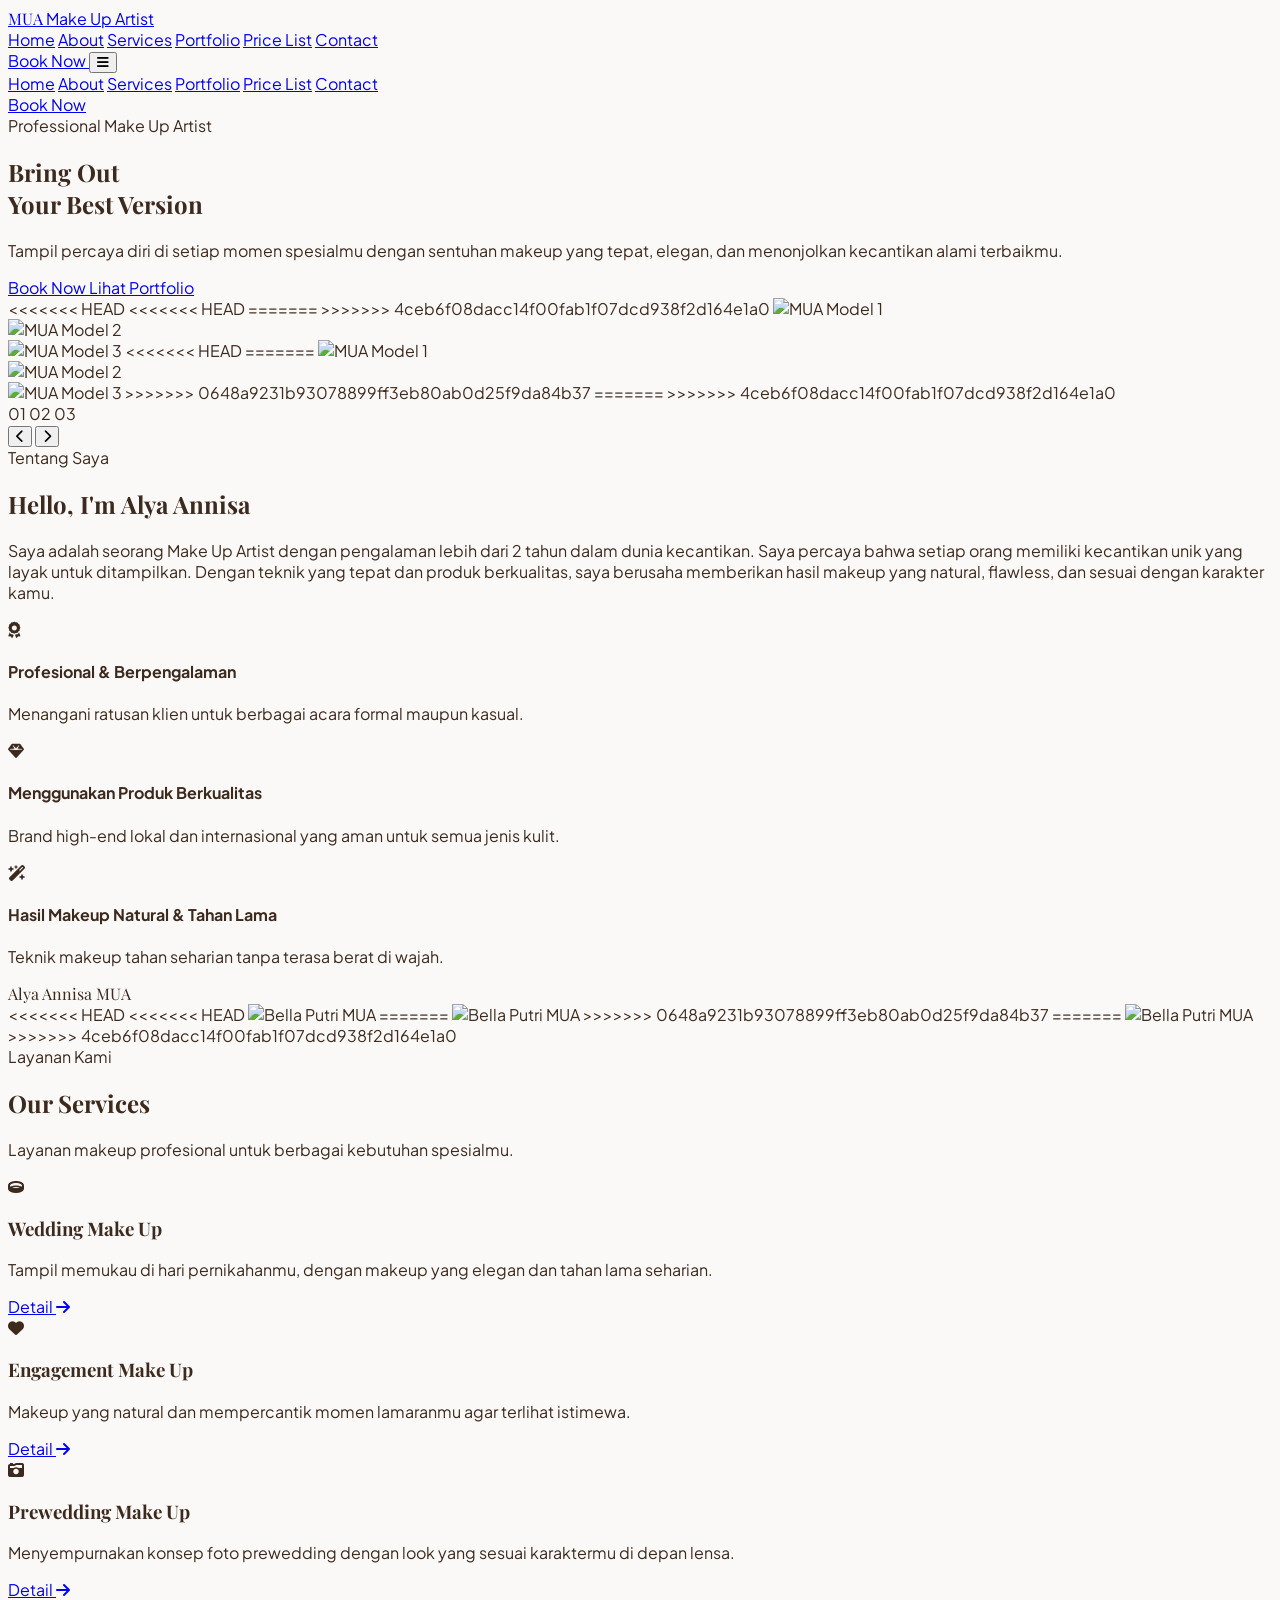
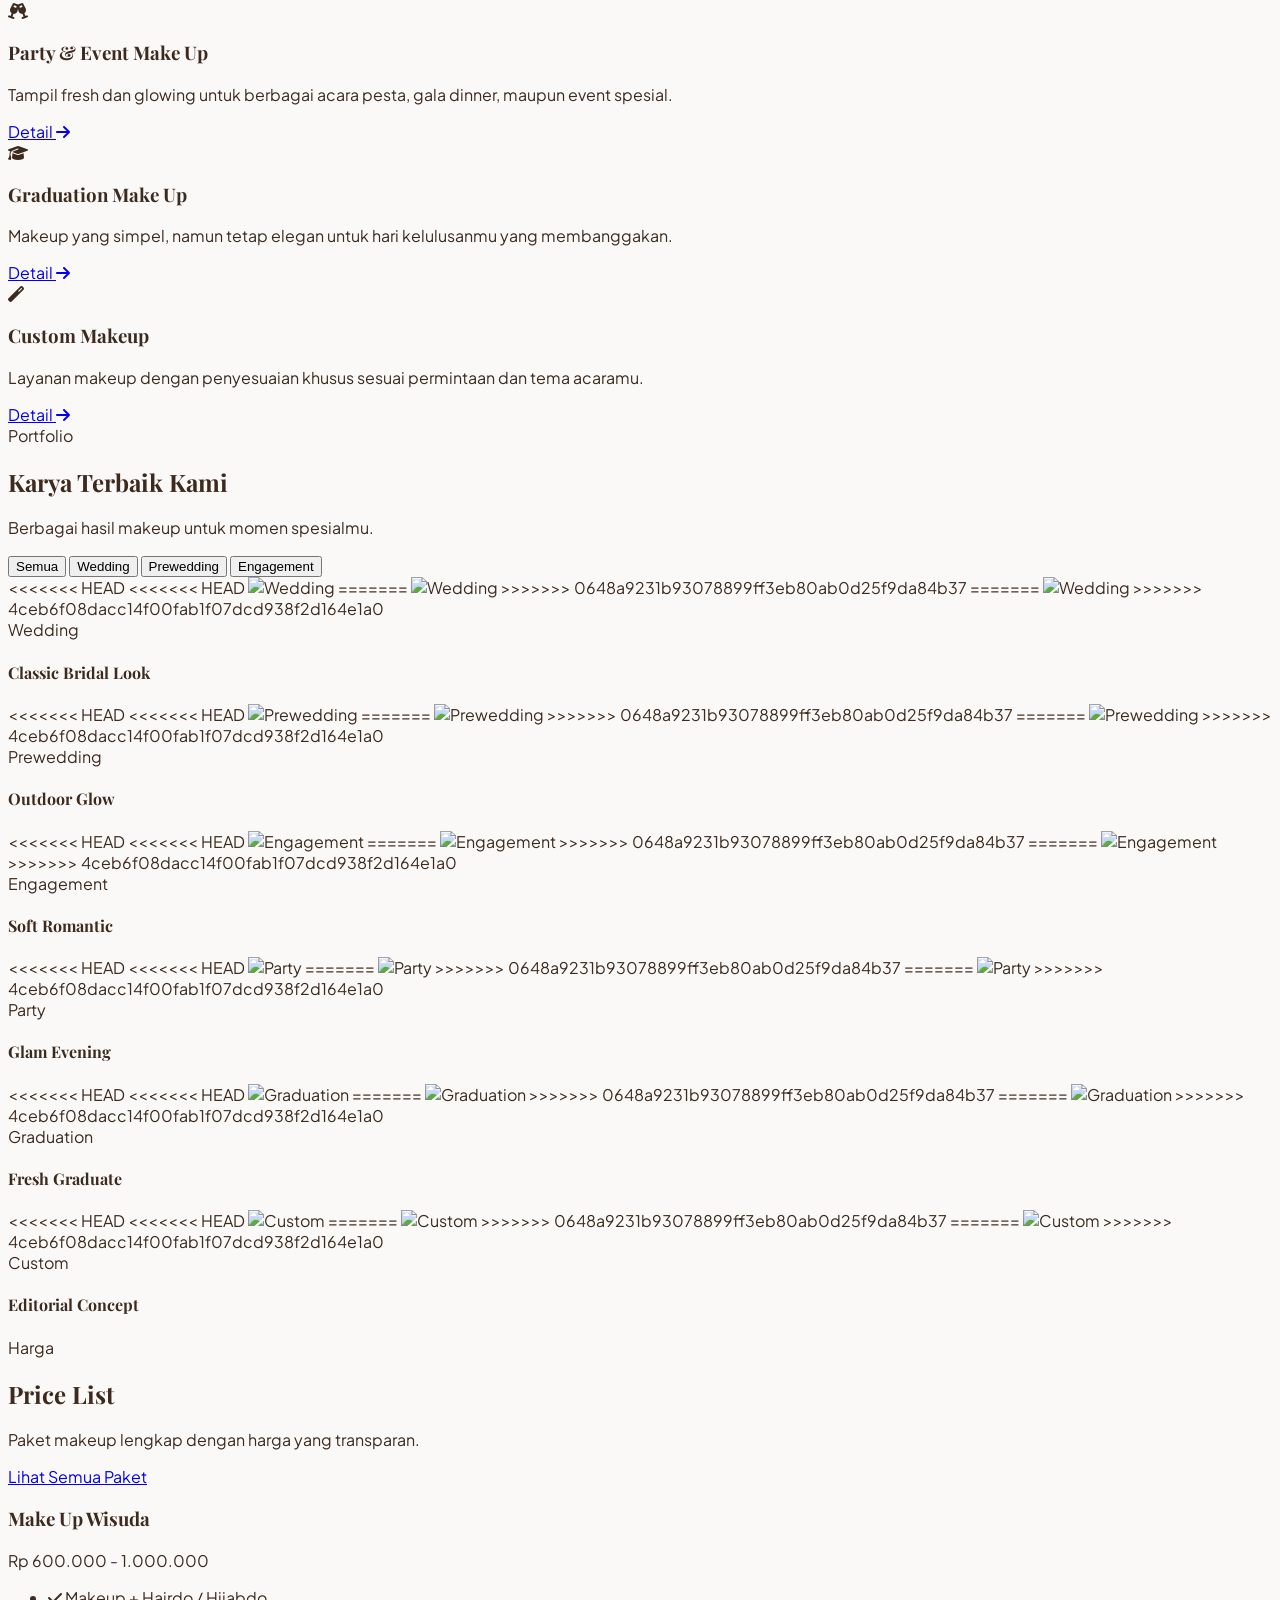
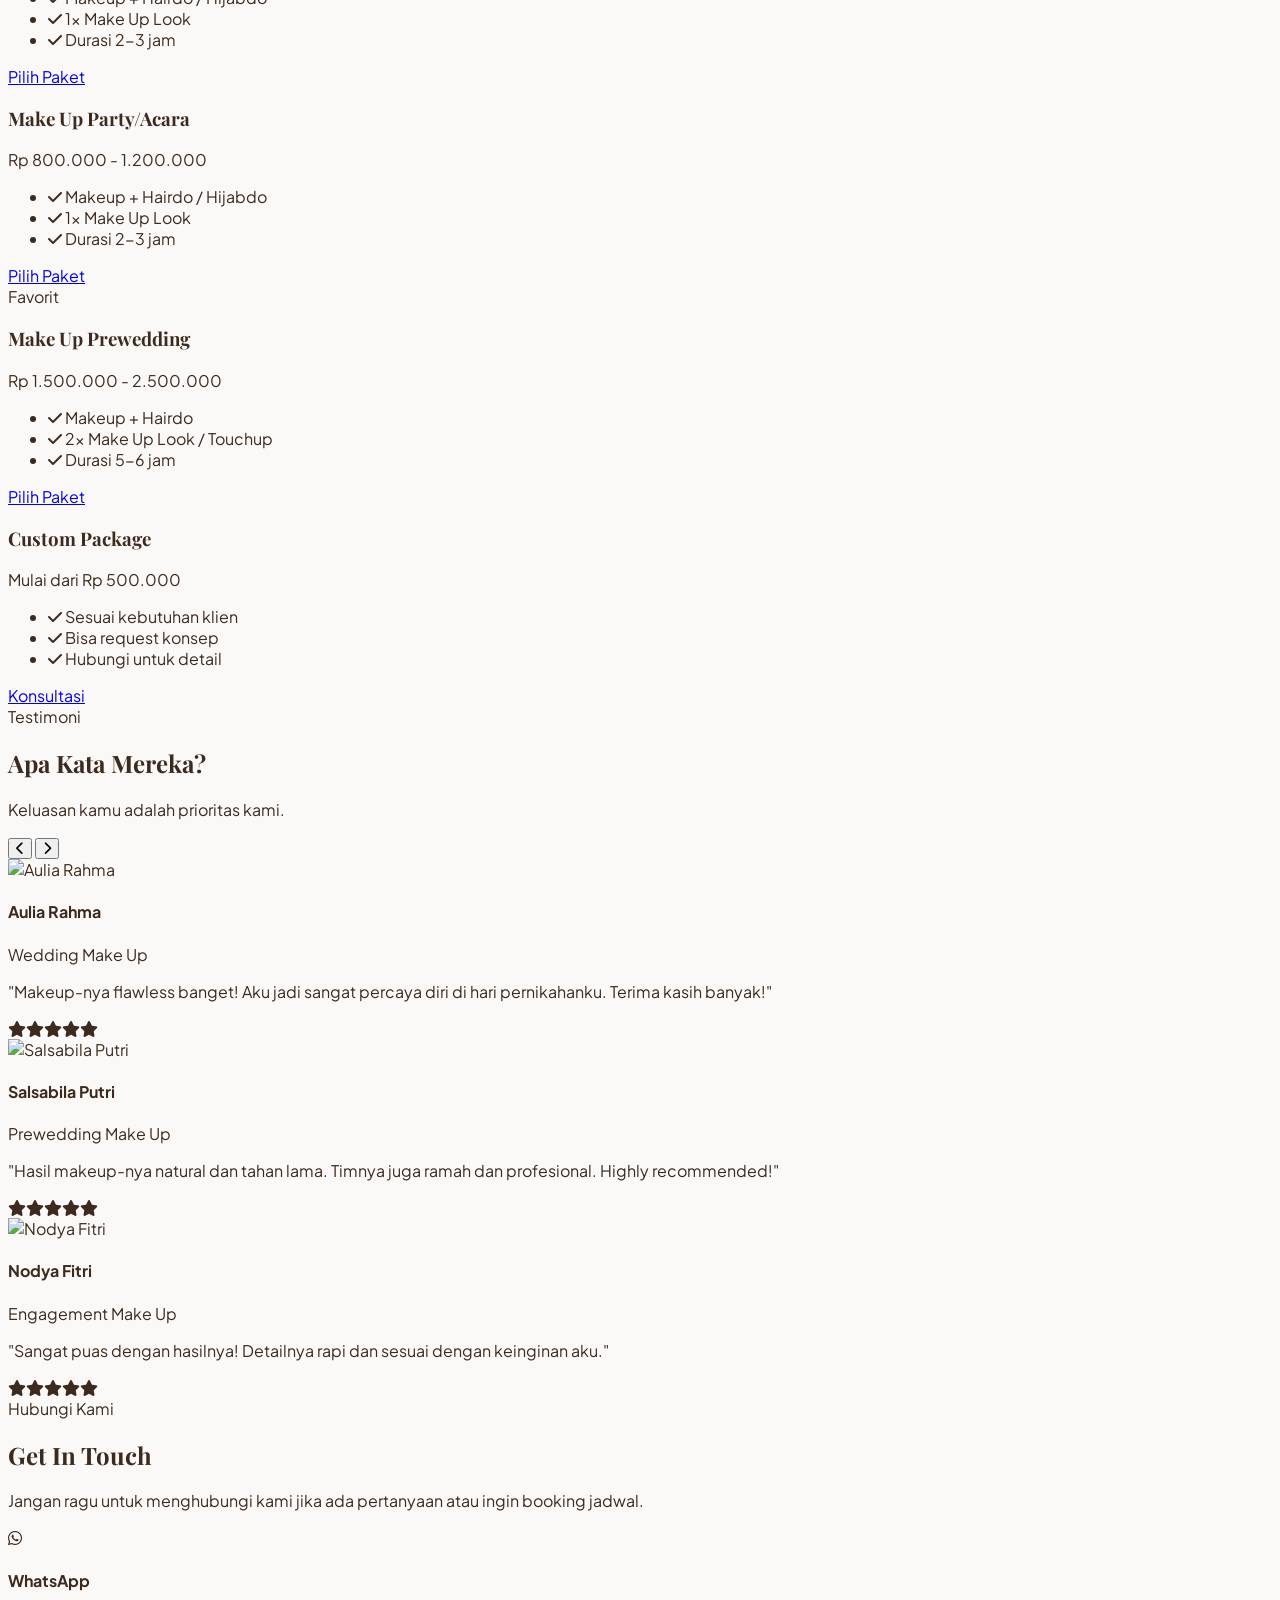
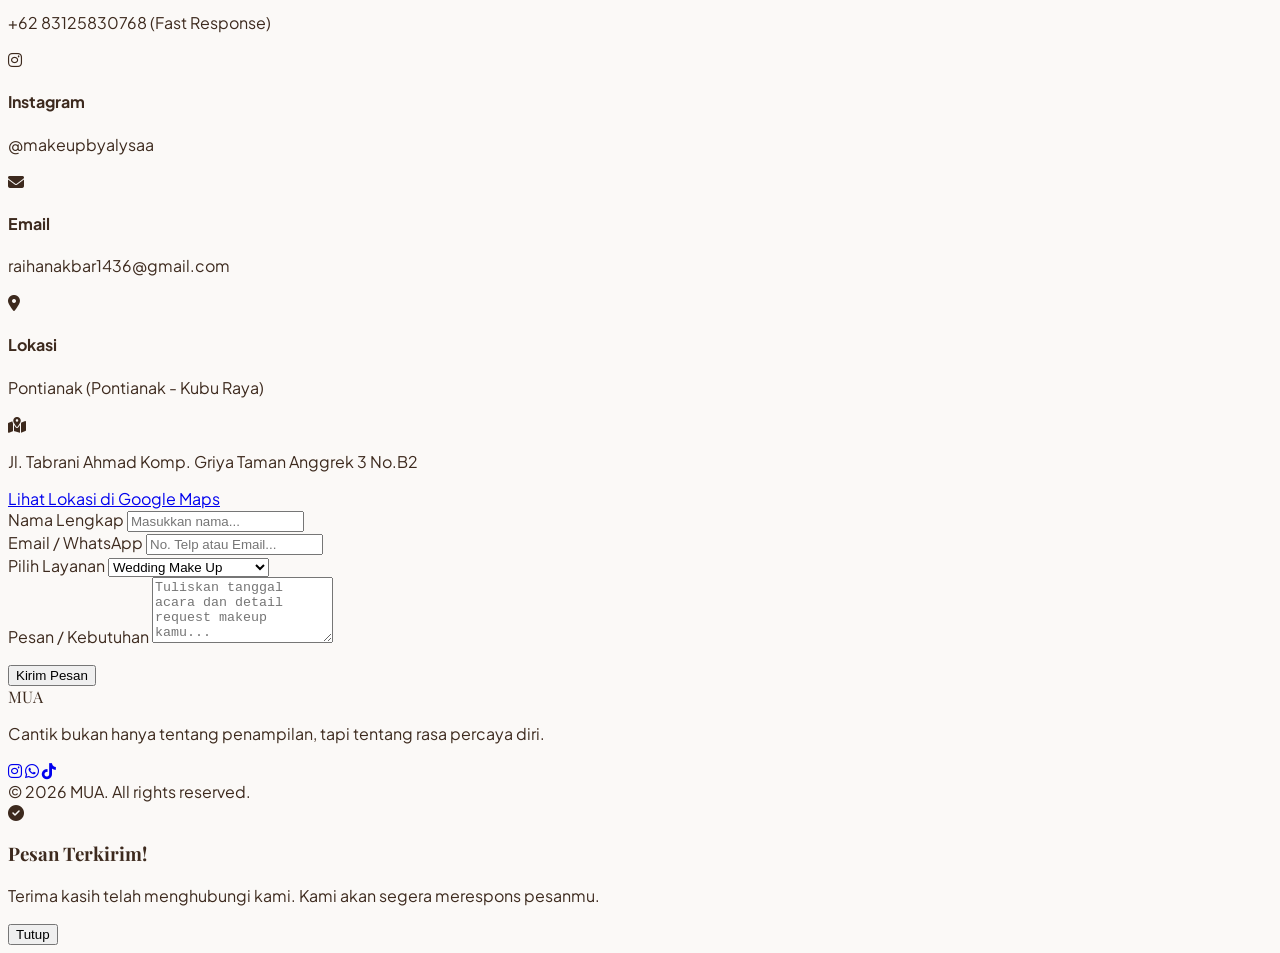
==== commit 2a09b156: "Merge branch 'raihan' of https://github.com/raihanakbar1436-bot/rehang into raihan # Conflicts: #	da" ====
--- a/site/index.html
+++ b/site/index.html
@@ -121,6 +121,10 @@
                     <div class="relative rounded-3xl overflow-hidden shadow-2xl aspect-[4/5] bg-nude-200">
                         <!-- Slider Images -->
                         <div class="hero-slide absolute inset-0 transition-opacity duration-700 opacity-100">
+<<<<<<< HEAD
+<<<<<<< HEAD
+=======
+>>>>>>> 4ceb6f08dacc14f00fab1f07dcd938f2d164e1a0
                             <img data-img-key="hero-1" src="https://images.unsplash.com/photo-1487412720507-e7ab37603c6f?q=80&w=1000&auto=format&fit=crop" alt="MUA Model 1" class="w-full h-full object-cover">
                         </div>
                         <div class="hero-slide absolute inset-0 transition-opacity duration-700 opacity-0">
@@ -128,6 +132,18 @@
                         </div>
                         <div class="hero-slide absolute inset-0 transition-opacity duration-700 opacity-0">
                             <img data-img-key="hero-3" src="https://images.unsplash.com/photo-1522337360788-8b13dee7a37e?q=80&w=1000&auto=format&fit=crop" alt="MUA Model 3" class="w-full h-full object-cover">
+<<<<<<< HEAD
+=======
+                            <img src="https://images.unsplash.com/photo-1487412720507-e7ab37603c6f?q=80&w=1000&auto=format&fit=crop" alt="MUA Model 1" class="w-full h-full object-cover">
+                        </div>
+                        <div class="hero-slide absolute inset-0 transition-opacity duration-700 opacity-0">
+                            <img src="https://images.unsplash.com/photo-1512496015851-a90fb38ba796?q=80&w=1000&auto=format&fit=crop" alt="MUA Model 2" class="w-full h-full object-cover">
+                        </div>
+                        <div class="hero-slide absolute inset-0 transition-opacity duration-700 opacity-0">
+                            <img src="https://images.unsplash.com/photo-1522337360788-8b13dee7a37e?q=80&w=1000&auto=format&fit=crop" alt="MUA Model 3" class="w-full h-full object-cover">
+>>>>>>> 0648a9231b93078899ff3eb80ab0d25f9da84b37
+=======
+>>>>>>> 4ceb6f08dacc14f00fab1f07dcd938f2d164e1a0
                         </div>
 
                         <!-- Slider Controls Overlay -->
@@ -206,7 +222,15 @@
                     <div class="relative w-full max-w-md">
                         <div class="absolute -inset-4 bg-nude-200 rounded-[2.5rem] transform rotate-3"></div>
                         <div class="relative rounded-3xl overflow-hidden shadow-xl aspect-[3/4] bg-nude-300">
+<<<<<<< HEAD
+<<<<<<< HEAD
                             <img data-img-key="about-1" src="https://images.unsplash.com/photo-1534528741775-53994a69daeb?q=80&w=1000&auto=format&fit=crop" alt="Bella Putri MUA" class="w-full h-full object-cover">
+=======
+                            <img src="https://images.unsplash.com/photo-1534528741775-53994a69daeb?q=80&w=1000&auto=format&fit=crop" alt="Bella Putri MUA" class="w-full h-full object-cover">
+>>>>>>> 0648a9231b93078899ff3eb80ab0d25f9da84b37
+=======
+                            <img data-img-key="about-1" src="https://images.unsplash.com/photo-1534528741775-53994a69daeb?q=80&w=1000&auto=format&fit=crop" alt="Bella Putri MUA" class="w-full h-full object-cover">
+>>>>>>> 4ceb6f08dacc14f00fab1f07dcd938f2d164e1a0
                         </div>
                     </div>
                 </div>
@@ -357,7 +381,15 @@
             <div class="grid grid-cols-2 md:grid-cols-3 lg:grid-cols-6 gap-4 sm:gap-6">
                 <!-- Item 1 -->
                 <div class="portfolio-item group relative rounded-2xl overflow-hidden aspect-[3/4] bg-nude-200 shadow-sm" data-category="wedding">
+<<<<<<< HEAD
+<<<<<<< HEAD
                     <img data-img-key="portfolio-1" src="https://images.unsplash.com/photo-1544005313-94ddf0286df2?q=80&w=600&auto=format&fit=crop" alt="Wedding" class="w-full h-full object-cover group-hover:scale-105 transition-transform duration-500">
+=======
+                    <img src="https://images.unsplash.com/photo-1544005313-94ddf0286df2?q=80&w=600&auto=format&fit=crop" alt="Wedding" class="w-full h-full object-cover group-hover:scale-105 transition-transform duration-500">
+>>>>>>> 0648a9231b93078899ff3eb80ab0d25f9da84b37
+=======
+                    <img data-img-key="portfolio-1" src="https://images.unsplash.com/photo-1544005313-94ddf0286df2?q=80&w=600&auto=format&fit=crop" alt="Wedding" class="w-full h-full object-cover group-hover:scale-105 transition-transform duration-500">
+>>>>>>> 4ceb6f08dacc14f00fab1f07dcd938f2d164e1a0
                     <div class="absolute inset-0 bg-gradient-to-t from-black/70 via-transparent to-transparent opacity-0 group-hover:opacity-100 transition-opacity flex flex-col justify-end p-4 text-white">
                         <span class="text-xs uppercase tracking-wider text-nude-200 font-semibold">Wedding</span>
                         <h4 class="font-serif font-medium text-sm">Classic Bridal Look</h4>
@@ -366,7 +398,15 @@
 
                 <!-- Item 2 -->
                 <div class="portfolio-item group relative rounded-2xl overflow-hidden aspect-[3/4] bg-nude-200 shadow-sm" data-category="prewedding">
+<<<<<<< HEAD
+<<<<<<< HEAD
                     <img data-img-key="portfolio-2" src="https://images.unsplash.com/photo-1517841905240-472988babdf9?q=80&w=600&auto=format&fit=crop" alt="Prewedding" class="w-full h-full object-cover group-hover:scale-105 transition-transform duration-500">
+=======
+                    <img src="https://images.unsplash.com/photo-1517841905240-472988babdf9?q=80&w=600&auto=format&fit=crop" alt="Prewedding" class="w-full h-full object-cover group-hover:scale-105 transition-transform duration-500">
+>>>>>>> 0648a9231b93078899ff3eb80ab0d25f9da84b37
+=======
+                    <img data-img-key="portfolio-2" src="https://images.unsplash.com/photo-1517841905240-472988babdf9?q=80&w=600&auto=format&fit=crop" alt="Prewedding" class="w-full h-full object-cover group-hover:scale-105 transition-transform duration-500">
+>>>>>>> 4ceb6f08dacc14f00fab1f07dcd938f2d164e1a0
                     <div class="absolute inset-0 bg-gradient-to-t from-black/70 via-transparent to-transparent opacity-0 group-hover:opacity-100 transition-opacity flex flex-col justify-end p-4 text-white">
                         <span class="text-xs uppercase tracking-wider text-nude-200 font-semibold">Prewedding</span>
                         <h4 class="font-serif font-medium text-sm">Outdoor Glow</h4>
@@ -375,7 +415,15 @@
 
                 <!-- Item 3 -->
                 <div class="portfolio-item group relative rounded-2xl overflow-hidden aspect-[3/4] bg-nude-200 shadow-sm" data-category="engagement">
+<<<<<<< HEAD
+<<<<<<< HEAD
                     <img data-img-key="portfolio-3" src="https://images.unsplash.com/photo-1494790108377-be9c29b29330?q=80&w=600&auto=format&fit=crop" alt="Engagement" class="w-full h-full object-cover group-hover:scale-105 transition-transform duration-500">
+=======
+                    <img src="https://images.unsplash.com/photo-1494790108377-be9c29b29330?q=80&w=600&auto=format&fit=crop" alt="Engagement" class="w-full h-full object-cover group-hover:scale-105 transition-transform duration-500">
+>>>>>>> 0648a9231b93078899ff3eb80ab0d25f9da84b37
+=======
+                    <img data-img-key="portfolio-3" src="https://images.unsplash.com/photo-1494790108377-be9c29b29330?q=80&w=600&auto=format&fit=crop" alt="Engagement" class="w-full h-full object-cover group-hover:scale-105 transition-transform duration-500">
+>>>>>>> 4ceb6f08dacc14f00fab1f07dcd938f2d164e1a0
                     <div class="absolute inset-0 bg-gradient-to-t from-black/70 via-transparent to-transparent opacity-0 group-hover:opacity-100 transition-opacity flex flex-col justify-end p-4 text-white">
                         <span class="text-xs uppercase tracking-wider text-nude-200 font-semibold">Engagement</span>
                         <h4 class="font-serif font-medium text-sm">Soft Romantic</h4>
@@ -384,7 +432,15 @@
 
                 <!-- Item 4 -->
                 <div class="portfolio-item group relative rounded-2xl overflow-hidden aspect-[3/4] bg-nude-200 shadow-sm" data-category="party">
+<<<<<<< HEAD
+<<<<<<< HEAD
                     <img data-img-key="portfolio-4" src="https://images.unsplash.com/photo-1508214751196-bcfd4ca60f91?q=80&w=600&auto=format&fit=crop" alt="Party" class="w-full h-full object-cover group-hover:scale-105 transition-transform duration-500">
+=======
+                    <img src="https://images.unsplash.com/photo-1508214751196-bcfd4ca60f91?q=80&w=600&auto=format&fit=crop" alt="Party" class="w-full h-full object-cover group-hover:scale-105 transition-transform duration-500">
+>>>>>>> 0648a9231b93078899ff3eb80ab0d25f9da84b37
+=======
+                    <img data-img-key="portfolio-4" src="https://images.unsplash.com/photo-1508214751196-bcfd4ca60f91?q=80&w=600&auto=format&fit=crop" alt="Party" class="w-full h-full object-cover group-hover:scale-105 transition-transform duration-500">
+>>>>>>> 4ceb6f08dacc14f00fab1f07dcd938f2d164e1a0
                     <div class="absolute inset-0 bg-gradient-to-t from-black/70 via-transparent to-transparent opacity-0 group-hover:opacity-100 transition-opacity flex flex-col justify-end p-4 text-white">
                         <span class="text-xs uppercase tracking-wider text-nude-200 font-semibold">Party</span>
                         <h4 class="font-serif font-medium text-sm">Glam Evening</h4>
@@ -393,7 +449,15 @@
 
                 <!-- Item 5 -->
                 <div class="portfolio-item group relative rounded-2xl overflow-hidden aspect-[3/4] bg-nude-200 shadow-sm" data-category="graduation">
+<<<<<<< HEAD
+<<<<<<< HEAD
                     <img data-img-key="portfolio-5" src="https://images.unsplash.com/photo-1524504388940-b1c1722653e1?q=80&w=600&auto=format&fit=crop" alt="Graduation" class="w-full h-full object-cover group-hover:scale-105 transition-transform duration-500">
+=======
+                    <img src="https://images.unsplash.com/photo-1524504388940-b1c1722653e1?q=80&w=600&auto=format&fit=crop" alt="Graduation" class="w-full h-full object-cover group-hover:scale-105 transition-transform duration-500">
+>>>>>>> 0648a9231b93078899ff3eb80ab0d25f9da84b37
+=======
+                    <img data-img-key="portfolio-5" src="https://images.unsplash.com/photo-1524504388940-b1c1722653e1?q=80&w=600&auto=format&fit=crop" alt="Graduation" class="w-full h-full object-cover group-hover:scale-105 transition-transform duration-500">
+>>>>>>> 4ceb6f08dacc14f00fab1f07dcd938f2d164e1a0
                     <div class="absolute inset-0 bg-gradient-to-t from-black/70 via-transparent to-transparent opacity-0 group-hover:opacity-100 transition-opacity flex flex-col justify-end p-4 text-white">
                         <span class="text-xs uppercase tracking-wider text-nude-200 font-semibold">Graduation</span>
                         <h4 class="font-serif font-medium text-sm">Fresh Graduate</h4>
@@ -402,7 +466,15 @@
 
                 <!-- Item 6 -->
                 <div class="portfolio-item group relative rounded-2xl overflow-hidden aspect-[3/4] bg-nude-200 shadow-sm" data-category="custom">
+<<<<<<< HEAD
+<<<<<<< HEAD
                     <img data-img-key="portfolio-6" src="https://images.unsplash.com/photo-1507003211169-0a1dd7228f2d?q=80&w=600&auto=format&fit=crop" alt="Custom" class="w-full h-full object-cover group-hover:scale-105 transition-transform duration-500">
+=======
+                    <img src="https://images.unsplash.com/photo-1507003211169-0a1dd7228f2d?q=80&w=600&auto=format&fit=crop" alt="Custom" class="w-full h-full object-cover group-hover:scale-105 transition-transform duration-500">
+>>>>>>> 0648a9231b93078899ff3eb80ab0d25f9da84b37
+=======
+                    <img data-img-key="portfolio-6" src="https://images.unsplash.com/photo-1507003211169-0a1dd7228f2d?q=80&w=600&auto=format&fit=crop" alt="Custom" class="w-full h-full object-cover group-hover:scale-105 transition-transform duration-500">
+>>>>>>> 4ceb6f08dacc14f00fab1f07dcd938f2d164e1a0
                     <div class="absolute inset-0 bg-gradient-to-t from-black/70 via-transparent to-transparent opacity-0 group-hover:opacity-100 transition-opacity flex flex-col justify-end p-4 text-white">
                         <span class="text-xs uppercase tracking-wider text-nude-200 font-semibold">Custom</span>
                         <h4 class="font-serif font-medium text-sm">Editorial Concept</h4>
@@ -677,8 +749,18 @@
 
                         <!-- Honeypot anti-spam (disembunyikan dari user) -->
                         <div class="hp-field" aria-hidden="true">
+<<<<<<< HEAD
+<<<<<<< HEAD
                             <label>Leave empty</label>
                             <input type="text" id="f-hp" name="hp_x9k2" tabindex="-1" autocomplete="off" data-lpignore="true" data-1p-ignore>
+=======
+                            <label>Website</label>
+                            <input type="text" id="f-website" name="website" tabindex="-1" autocomplete="off">
+>>>>>>> 0648a9231b93078899ff3eb80ab0d25f9da84b37
+=======
+                            <label>Leave empty</label>
+                            <input type="text" id="f-hp" name="hp_x9k2" tabindex="-1" autocomplete="off" data-lpignore="true" data-1p-ignore>
+>>>>>>> 4ceb6f08dacc14f00fab1f07dcd938f2d164e1a0
                         </div>
 
                         <p id="form-error" class="hidden text-sm text-red-700 bg-red-50 border border-red-200 rounded-xl px-4 py-3"></p>
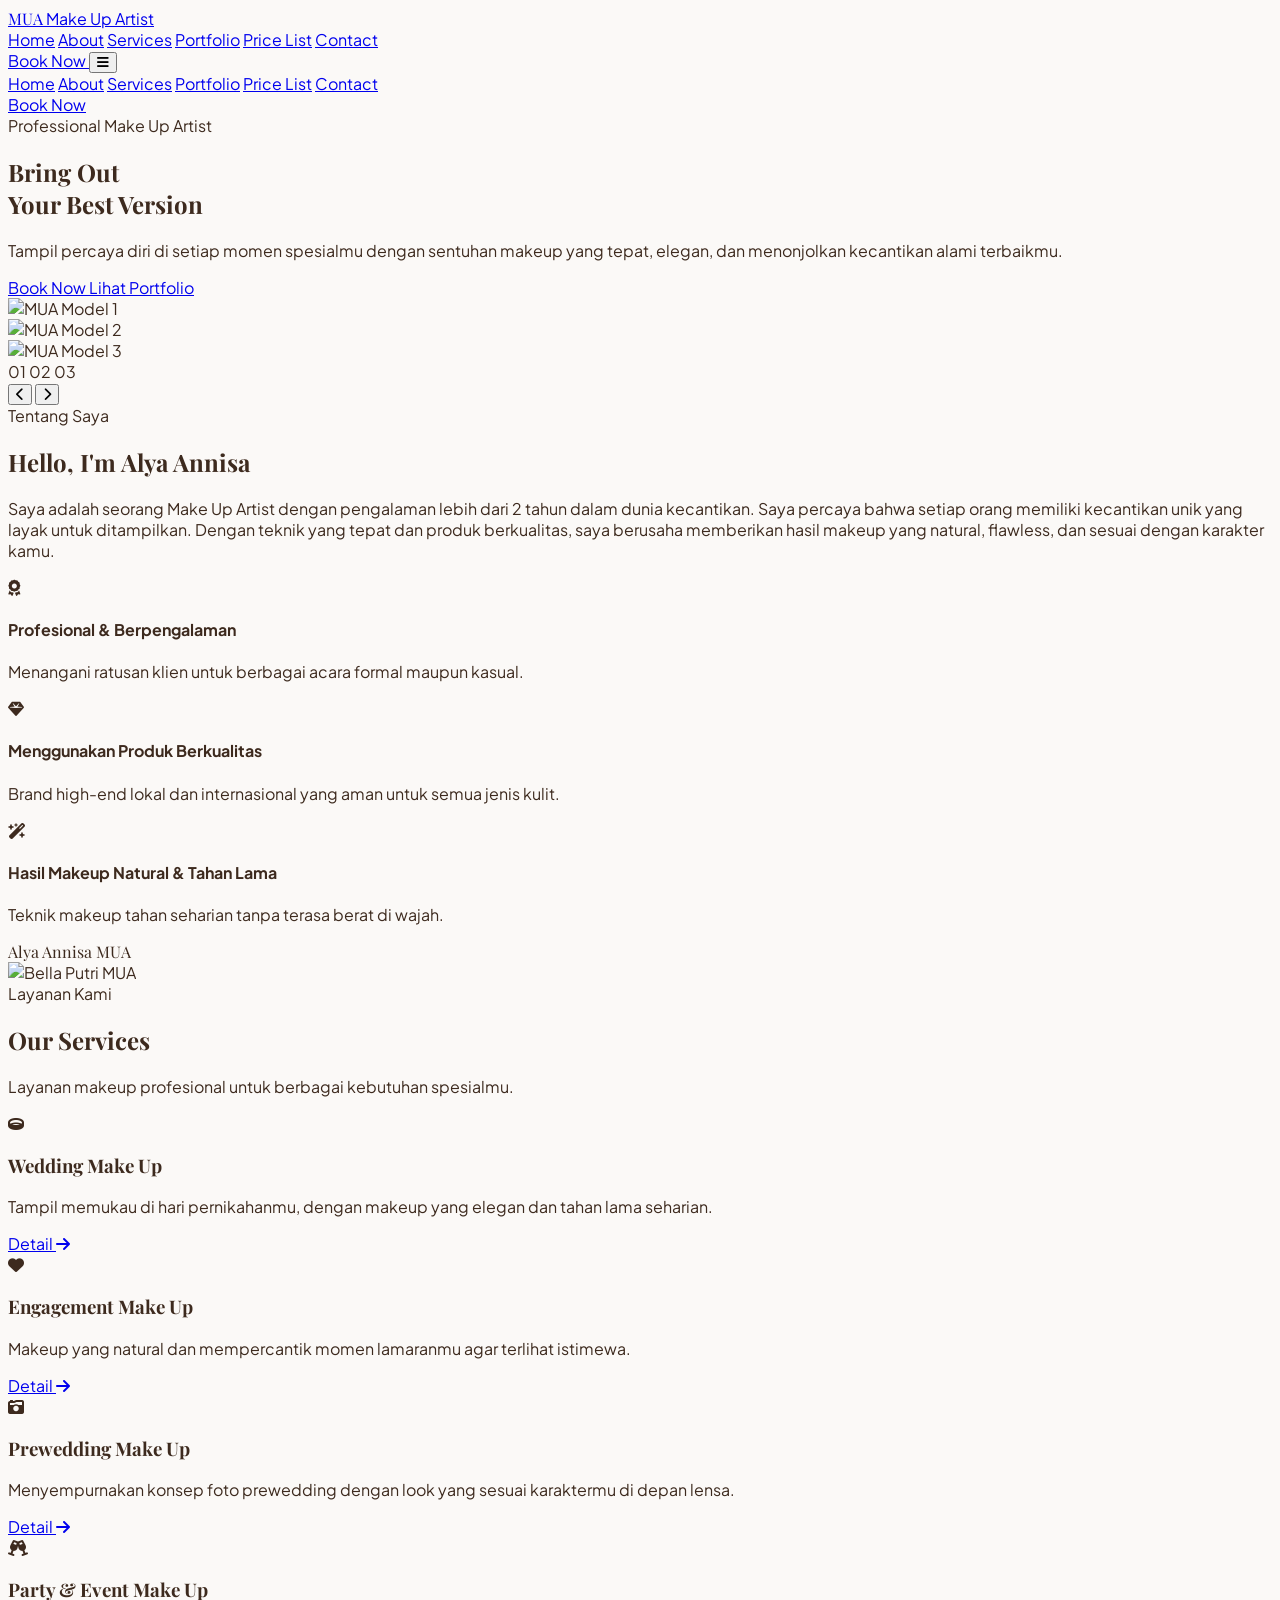
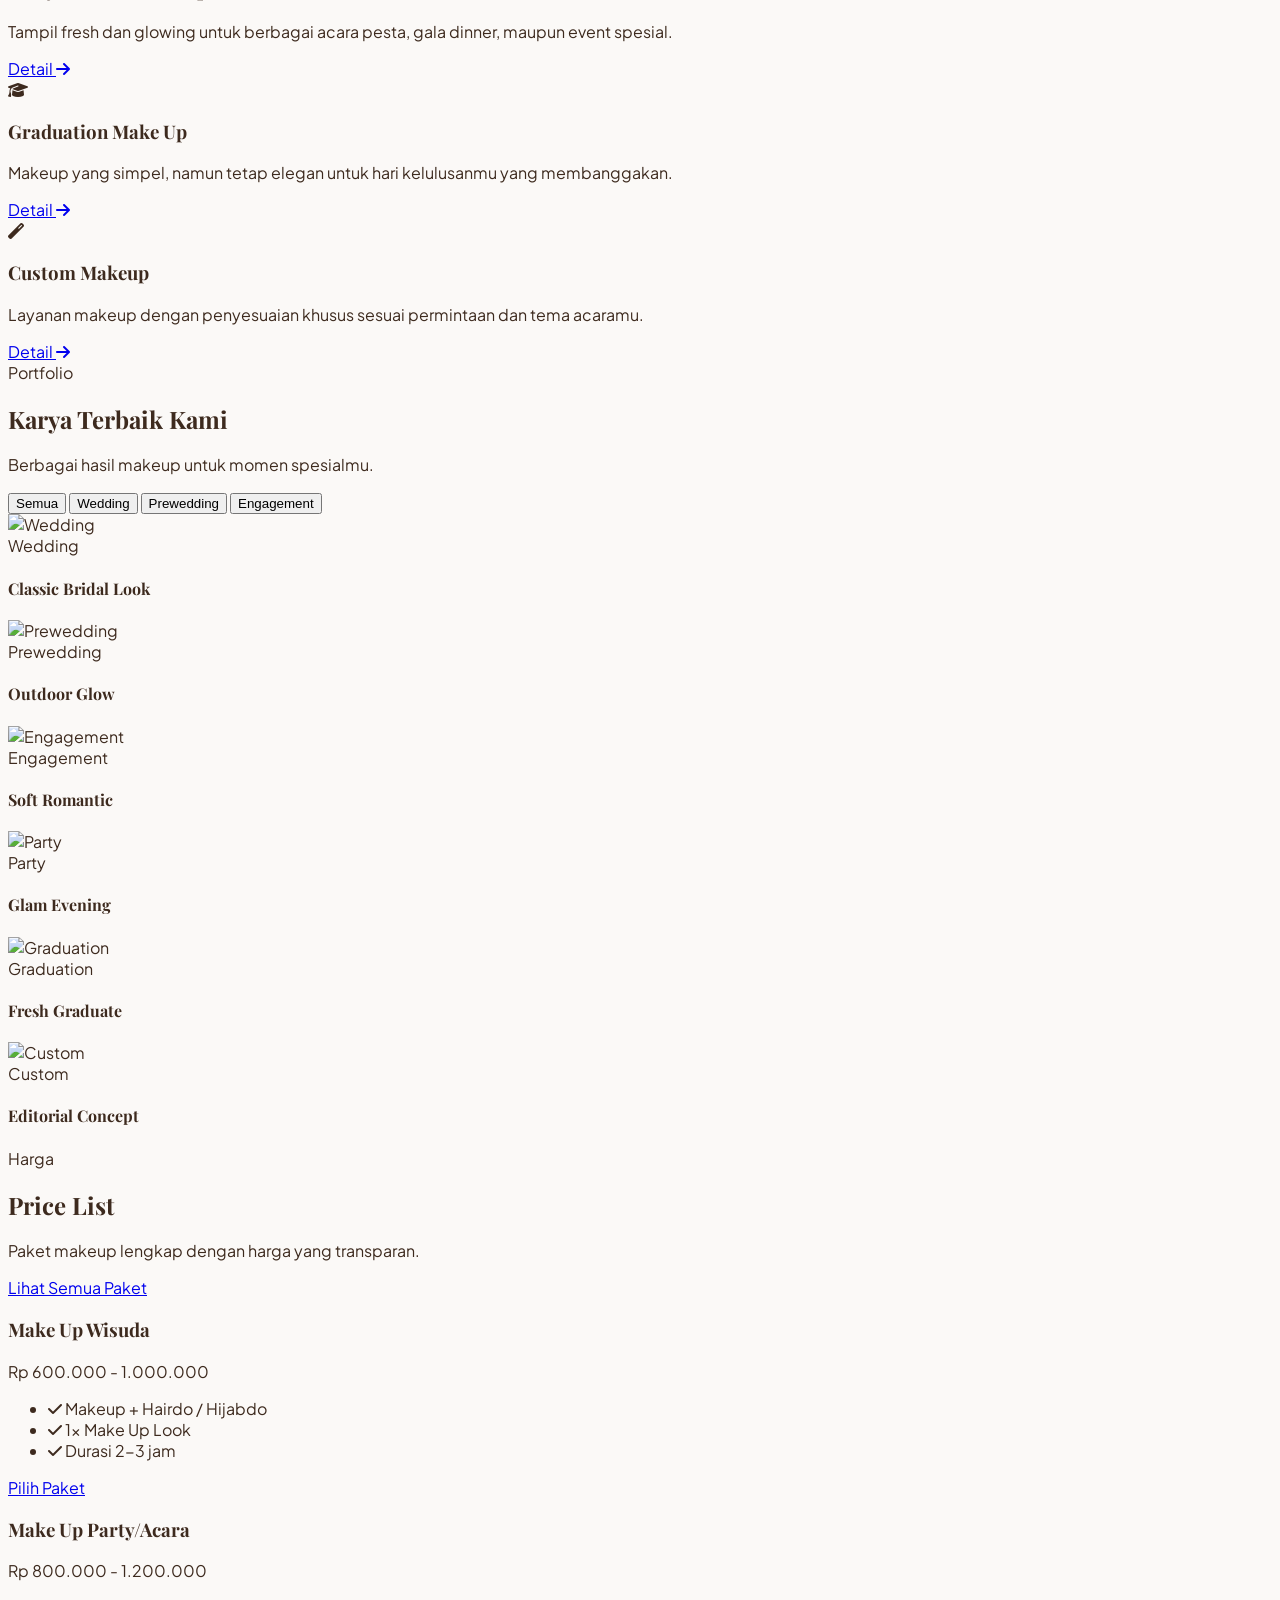
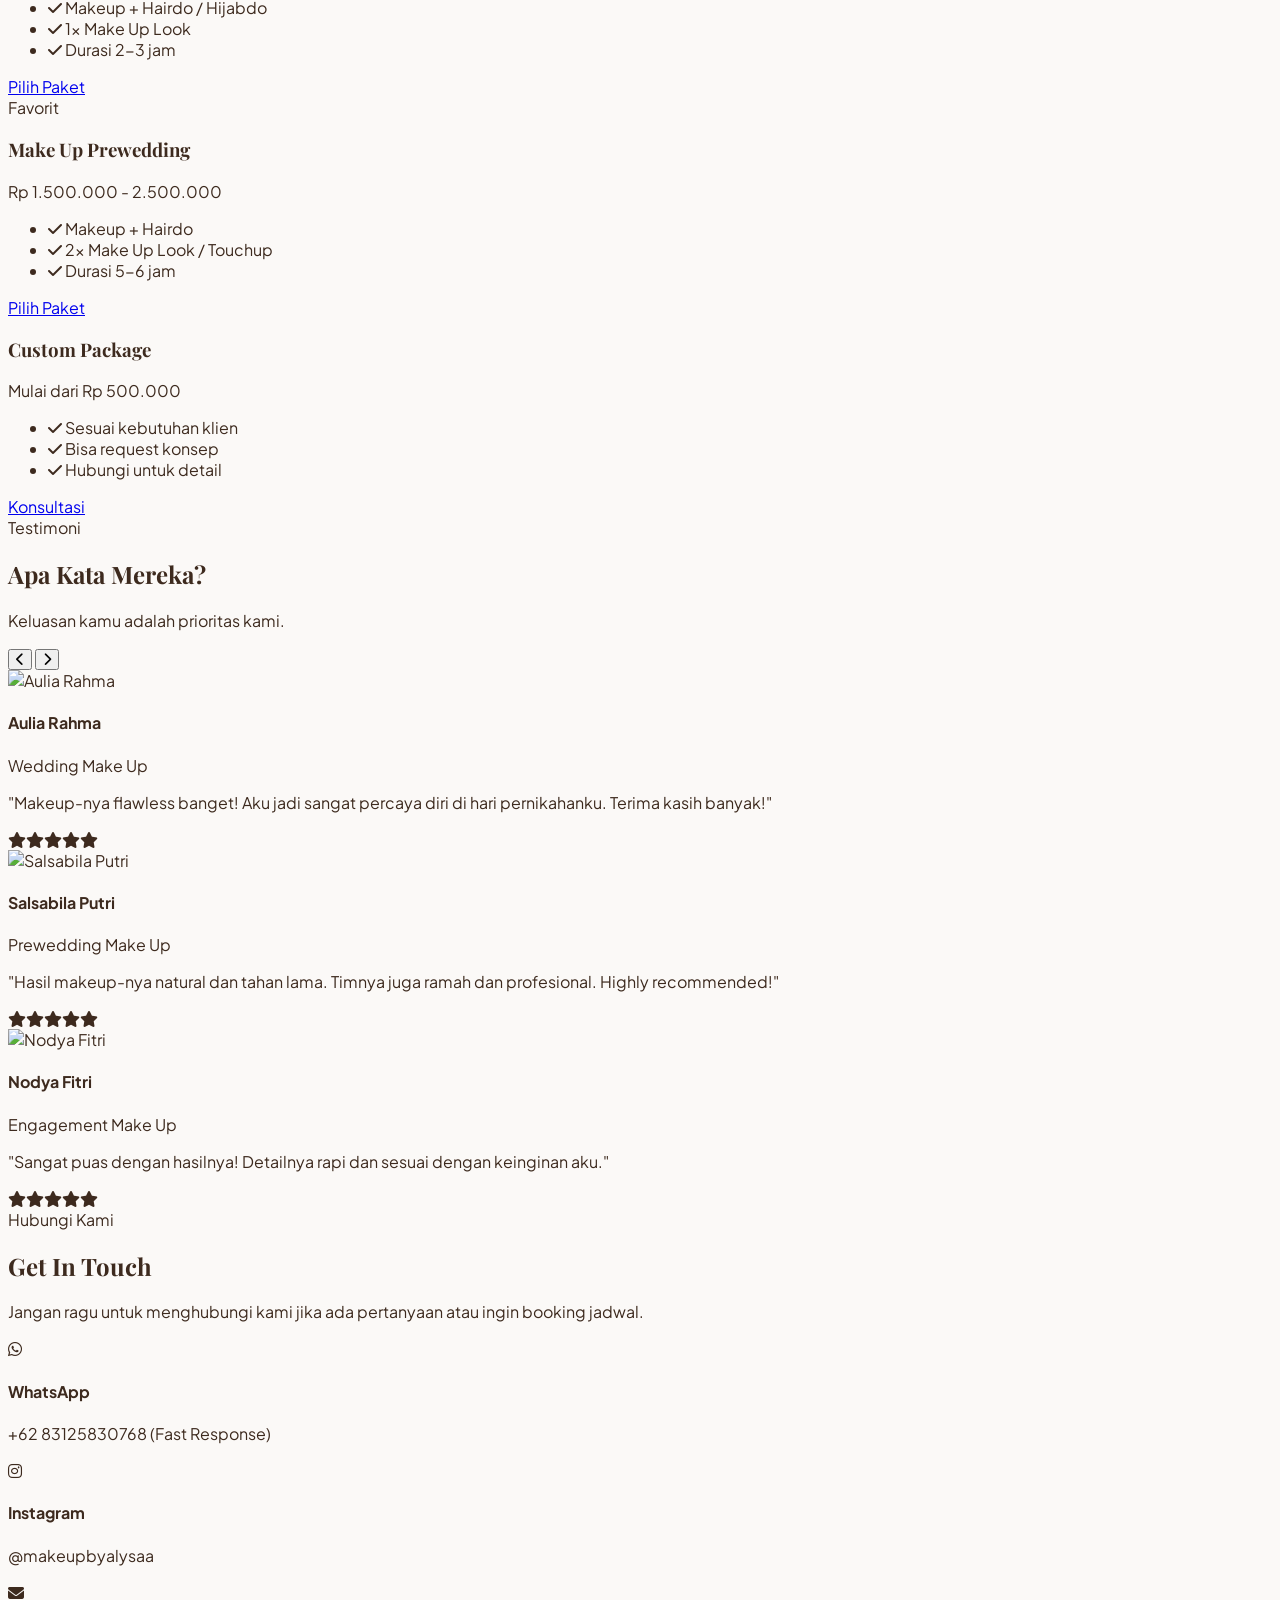
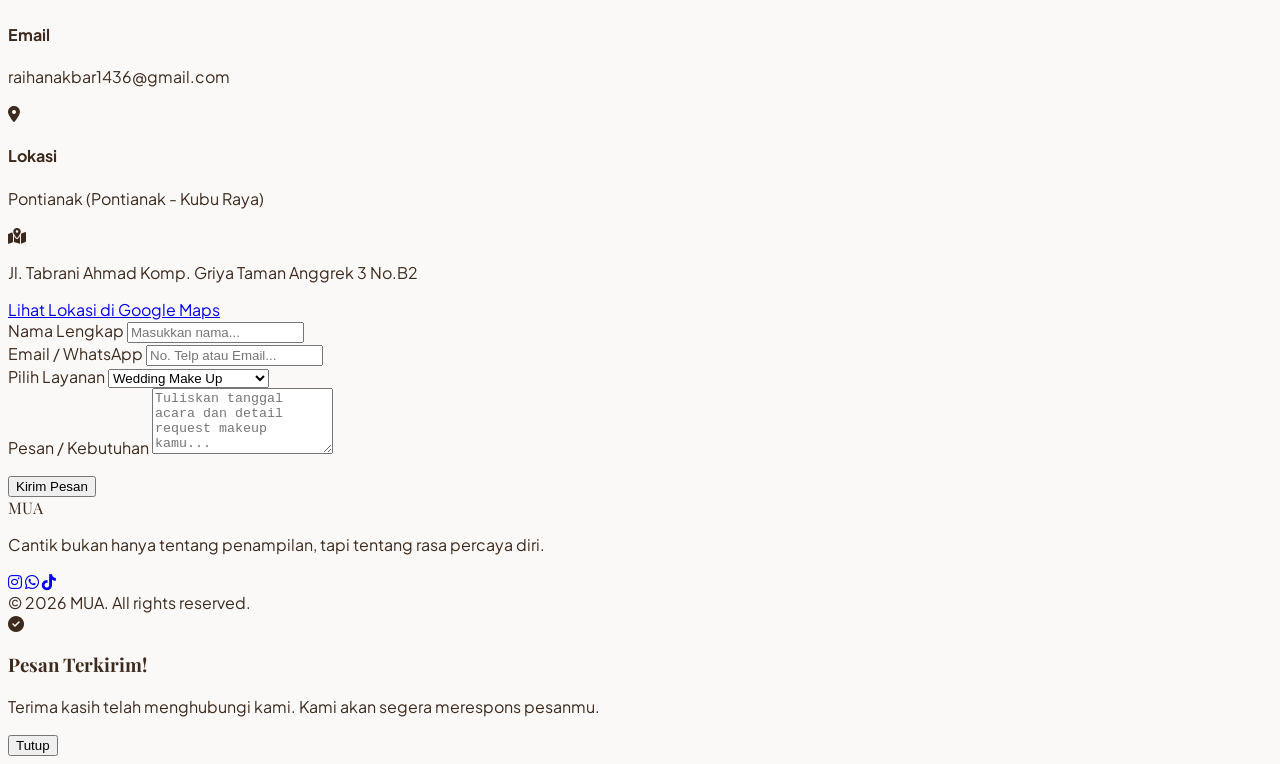
==== commit bb8918c4: "perubahan header" ====
--- a/site/index.html
+++ b/site/index.html
@@ -121,10 +121,6 @@
                     <div class="relative rounded-3xl overflow-hidden shadow-2xl aspect-[4/5] bg-nude-200">
                         <!-- Slider Images -->
                         <div class="hero-slide absolute inset-0 transition-opacity duration-700 opacity-100">
-<<<<<<< HEAD
-<<<<<<< HEAD
-=======
->>>>>>> 4ceb6f08dacc14f00fab1f07dcd938f2d164e1a0
                             <img data-img-key="hero-1" src="https://images.unsplash.com/photo-1487412720507-e7ab37603c6f?q=80&w=1000&auto=format&fit=crop" alt="MUA Model 1" class="w-full h-full object-cover">
                         </div>
                         <div class="hero-slide absolute inset-0 transition-opacity duration-700 opacity-0">
@@ -132,18 +128,6 @@
                         </div>
                         <div class="hero-slide absolute inset-0 transition-opacity duration-700 opacity-0">
                             <img data-img-key="hero-3" src="https://images.unsplash.com/photo-1522337360788-8b13dee7a37e?q=80&w=1000&auto=format&fit=crop" alt="MUA Model 3" class="w-full h-full object-cover">
-<<<<<<< HEAD
-=======
-                            <img src="https://images.unsplash.com/photo-1487412720507-e7ab37603c6f?q=80&w=1000&auto=format&fit=crop" alt="MUA Model 1" class="w-full h-full object-cover">
-                        </div>
-                        <div class="hero-slide absolute inset-0 transition-opacity duration-700 opacity-0">
-                            <img src="https://images.unsplash.com/photo-1512496015851-a90fb38ba796?q=80&w=1000&auto=format&fit=crop" alt="MUA Model 2" class="w-full h-full object-cover">
-                        </div>
-                        <div class="hero-slide absolute inset-0 transition-opacity duration-700 opacity-0">
-                            <img src="https://images.unsplash.com/photo-1522337360788-8b13dee7a37e?q=80&w=1000&auto=format&fit=crop" alt="MUA Model 3" class="w-full h-full object-cover">
->>>>>>> 0648a9231b93078899ff3eb80ab0d25f9da84b37
-=======
->>>>>>> 4ceb6f08dacc14f00fab1f07dcd938f2d164e1a0
                         </div>
 
                         <!-- Slider Controls Overlay -->
@@ -222,15 +206,7 @@
                     <div class="relative w-full max-w-md">
                         <div class="absolute -inset-4 bg-nude-200 rounded-[2.5rem] transform rotate-3"></div>
                         <div class="relative rounded-3xl overflow-hidden shadow-xl aspect-[3/4] bg-nude-300">
-<<<<<<< HEAD
-<<<<<<< HEAD
                             <img data-img-key="about-1" src="https://images.unsplash.com/photo-1534528741775-53994a69daeb?q=80&w=1000&auto=format&fit=crop" alt="Bella Putri MUA" class="w-full h-full object-cover">
-=======
-                            <img src="https://images.unsplash.com/photo-1534528741775-53994a69daeb?q=80&w=1000&auto=format&fit=crop" alt="Bella Putri MUA" class="w-full h-full object-cover">
->>>>>>> 0648a9231b93078899ff3eb80ab0d25f9da84b37
-=======
-                            <img data-img-key="about-1" src="https://images.unsplash.com/photo-1534528741775-53994a69daeb?q=80&w=1000&auto=format&fit=crop" alt="Bella Putri MUA" class="w-full h-full object-cover">
->>>>>>> 4ceb6f08dacc14f00fab1f07dcd938f2d164e1a0
                         </div>
                     </div>
                 </div>
@@ -381,15 +357,7 @@
             <div class="grid grid-cols-2 md:grid-cols-3 lg:grid-cols-6 gap-4 sm:gap-6">
                 <!-- Item 1 -->
                 <div class="portfolio-item group relative rounded-2xl overflow-hidden aspect-[3/4] bg-nude-200 shadow-sm" data-category="wedding">
-<<<<<<< HEAD
-<<<<<<< HEAD
                     <img data-img-key="portfolio-1" src="https://images.unsplash.com/photo-1544005313-94ddf0286df2?q=80&w=600&auto=format&fit=crop" alt="Wedding" class="w-full h-full object-cover group-hover:scale-105 transition-transform duration-500">
-=======
-                    <img src="https://images.unsplash.com/photo-1544005313-94ddf0286df2?q=80&w=600&auto=format&fit=crop" alt="Wedding" class="w-full h-full object-cover group-hover:scale-105 transition-transform duration-500">
->>>>>>> 0648a9231b93078899ff3eb80ab0d25f9da84b37
-=======
-                    <img data-img-key="portfolio-1" src="https://images.unsplash.com/photo-1544005313-94ddf0286df2?q=80&w=600&auto=format&fit=crop" alt="Wedding" class="w-full h-full object-cover group-hover:scale-105 transition-transform duration-500">
->>>>>>> 4ceb6f08dacc14f00fab1f07dcd938f2d164e1a0
                     <div class="absolute inset-0 bg-gradient-to-t from-black/70 via-transparent to-transparent opacity-0 group-hover:opacity-100 transition-opacity flex flex-col justify-end p-4 text-white">
                         <span class="text-xs uppercase tracking-wider text-nude-200 font-semibold">Wedding</span>
                         <h4 class="font-serif font-medium text-sm">Classic Bridal Look</h4>
@@ -398,15 +366,7 @@
 
                 <!-- Item 2 -->
                 <div class="portfolio-item group relative rounded-2xl overflow-hidden aspect-[3/4] bg-nude-200 shadow-sm" data-category="prewedding">
-<<<<<<< HEAD
-<<<<<<< HEAD
                     <img data-img-key="portfolio-2" src="https://images.unsplash.com/photo-1517841905240-472988babdf9?q=80&w=600&auto=format&fit=crop" alt="Prewedding" class="w-full h-full object-cover group-hover:scale-105 transition-transform duration-500">
-=======
-                    <img src="https://images.unsplash.com/photo-1517841905240-472988babdf9?q=80&w=600&auto=format&fit=crop" alt="Prewedding" class="w-full h-full object-cover group-hover:scale-105 transition-transform duration-500">
->>>>>>> 0648a9231b93078899ff3eb80ab0d25f9da84b37
-=======
-                    <img data-img-key="portfolio-2" src="https://images.unsplash.com/photo-1517841905240-472988babdf9?q=80&w=600&auto=format&fit=crop" alt="Prewedding" class="w-full h-full object-cover group-hover:scale-105 transition-transform duration-500">
->>>>>>> 4ceb6f08dacc14f00fab1f07dcd938f2d164e1a0
                     <div class="absolute inset-0 bg-gradient-to-t from-black/70 via-transparent to-transparent opacity-0 group-hover:opacity-100 transition-opacity flex flex-col justify-end p-4 text-white">
                         <span class="text-xs uppercase tracking-wider text-nude-200 font-semibold">Prewedding</span>
                         <h4 class="font-serif font-medium text-sm">Outdoor Glow</h4>
@@ -415,15 +375,7 @@
 
                 <!-- Item 3 -->
                 <div class="portfolio-item group relative rounded-2xl overflow-hidden aspect-[3/4] bg-nude-200 shadow-sm" data-category="engagement">
-<<<<<<< HEAD
-<<<<<<< HEAD
                     <img data-img-key="portfolio-3" src="https://images.unsplash.com/photo-1494790108377-be9c29b29330?q=80&w=600&auto=format&fit=crop" alt="Engagement" class="w-full h-full object-cover group-hover:scale-105 transition-transform duration-500">
-=======
-                    <img src="https://images.unsplash.com/photo-1494790108377-be9c29b29330?q=80&w=600&auto=format&fit=crop" alt="Engagement" class="w-full h-full object-cover group-hover:scale-105 transition-transform duration-500">
->>>>>>> 0648a9231b93078899ff3eb80ab0d25f9da84b37
-=======
-                    <img data-img-key="portfolio-3" src="https://images.unsplash.com/photo-1494790108377-be9c29b29330?q=80&w=600&auto=format&fit=crop" alt="Engagement" class="w-full h-full object-cover group-hover:scale-105 transition-transform duration-500">
->>>>>>> 4ceb6f08dacc14f00fab1f07dcd938f2d164e1a0
                     <div class="absolute inset-0 bg-gradient-to-t from-black/70 via-transparent to-transparent opacity-0 group-hover:opacity-100 transition-opacity flex flex-col justify-end p-4 text-white">
                         <span class="text-xs uppercase tracking-wider text-nude-200 font-semibold">Engagement</span>
                         <h4 class="font-serif font-medium text-sm">Soft Romantic</h4>
@@ -432,15 +384,7 @@
 
                 <!-- Item 4 -->
                 <div class="portfolio-item group relative rounded-2xl overflow-hidden aspect-[3/4] bg-nude-200 shadow-sm" data-category="party">
-<<<<<<< HEAD
-<<<<<<< HEAD
                     <img data-img-key="portfolio-4" src="https://images.unsplash.com/photo-1508214751196-bcfd4ca60f91?q=80&w=600&auto=format&fit=crop" alt="Party" class="w-full h-full object-cover group-hover:scale-105 transition-transform duration-500">
-=======
-                    <img src="https://images.unsplash.com/photo-1508214751196-bcfd4ca60f91?q=80&w=600&auto=format&fit=crop" alt="Party" class="w-full h-full object-cover group-hover:scale-105 transition-transform duration-500">
->>>>>>> 0648a9231b93078899ff3eb80ab0d25f9da84b37
-=======
-                    <img data-img-key="portfolio-4" src="https://images.unsplash.com/photo-1508214751196-bcfd4ca60f91?q=80&w=600&auto=format&fit=crop" alt="Party" class="w-full h-full object-cover group-hover:scale-105 transition-transform duration-500">
->>>>>>> 4ceb6f08dacc14f00fab1f07dcd938f2d164e1a0
                     <div class="absolute inset-0 bg-gradient-to-t from-black/70 via-transparent to-transparent opacity-0 group-hover:opacity-100 transition-opacity flex flex-col justify-end p-4 text-white">
                         <span class="text-xs uppercase tracking-wider text-nude-200 font-semibold">Party</span>
                         <h4 class="font-serif font-medium text-sm">Glam Evening</h4>
@@ -449,15 +393,7 @@
 
                 <!-- Item 5 -->
                 <div class="portfolio-item group relative rounded-2xl overflow-hidden aspect-[3/4] bg-nude-200 shadow-sm" data-category="graduation">
-<<<<<<< HEAD
-<<<<<<< HEAD
                     <img data-img-key="portfolio-5" src="https://images.unsplash.com/photo-1524504388940-b1c1722653e1?q=80&w=600&auto=format&fit=crop" alt="Graduation" class="w-full h-full object-cover group-hover:scale-105 transition-transform duration-500">
-=======
-                    <img src="https://images.unsplash.com/photo-1524504388940-b1c1722653e1?q=80&w=600&auto=format&fit=crop" alt="Graduation" class="w-full h-full object-cover group-hover:scale-105 transition-transform duration-500">
->>>>>>> 0648a9231b93078899ff3eb80ab0d25f9da84b37
-=======
-                    <img data-img-key="portfolio-5" src="https://images.unsplash.com/photo-1524504388940-b1c1722653e1?q=80&w=600&auto=format&fit=crop" alt="Graduation" class="w-full h-full object-cover group-hover:scale-105 transition-transform duration-500">
->>>>>>> 4ceb6f08dacc14f00fab1f07dcd938f2d164e1a0
                     <div class="absolute inset-0 bg-gradient-to-t from-black/70 via-transparent to-transparent opacity-0 group-hover:opacity-100 transition-opacity flex flex-col justify-end p-4 text-white">
                         <span class="text-xs uppercase tracking-wider text-nude-200 font-semibold">Graduation</span>
                         <h4 class="font-serif font-medium text-sm">Fresh Graduate</h4>
@@ -466,15 +402,7 @@
 
                 <!-- Item 6 -->
                 <div class="portfolio-item group relative rounded-2xl overflow-hidden aspect-[3/4] bg-nude-200 shadow-sm" data-category="custom">
-<<<<<<< HEAD
-<<<<<<< HEAD
                     <img data-img-key="portfolio-6" src="https://images.unsplash.com/photo-1507003211169-0a1dd7228f2d?q=80&w=600&auto=format&fit=crop" alt="Custom" class="w-full h-full object-cover group-hover:scale-105 transition-transform duration-500">
-=======
-                    <img src="https://images.unsplash.com/photo-1507003211169-0a1dd7228f2d?q=80&w=600&auto=format&fit=crop" alt="Custom" class="w-full h-full object-cover group-hover:scale-105 transition-transform duration-500">
->>>>>>> 0648a9231b93078899ff3eb80ab0d25f9da84b37
-=======
-                    <img data-img-key="portfolio-6" src="https://images.unsplash.com/photo-1507003211169-0a1dd7228f2d?q=80&w=600&auto=format&fit=crop" alt="Custom" class="w-full h-full object-cover group-hover:scale-105 transition-transform duration-500">
->>>>>>> 4ceb6f08dacc14f00fab1f07dcd938f2d164e1a0
                     <div class="absolute inset-0 bg-gradient-to-t from-black/70 via-transparent to-transparent opacity-0 group-hover:opacity-100 transition-opacity flex flex-col justify-end p-4 text-white">
                         <span class="text-xs uppercase tracking-wider text-nude-200 font-semibold">Custom</span>
                         <h4 class="font-serif font-medium text-sm">Editorial Concept</h4>
@@ -749,18 +677,8 @@
 
                         <!-- Honeypot anti-spam (disembunyikan dari user) -->
                         <div class="hp-field" aria-hidden="true">
-<<<<<<< HEAD
-<<<<<<< HEAD
                             <label>Leave empty</label>
                             <input type="text" id="f-hp" name="hp_x9k2" tabindex="-1" autocomplete="off" data-lpignore="true" data-1p-ignore>
-=======
-                            <label>Website</label>
-                            <input type="text" id="f-website" name="website" tabindex="-1" autocomplete="off">
->>>>>>> 0648a9231b93078899ff3eb80ab0d25f9da84b37
-=======
-                            <label>Leave empty</label>
-                            <input type="text" id="f-hp" name="hp_x9k2" tabindex="-1" autocomplete="off" data-lpignore="true" data-1p-ignore>
->>>>>>> 4ceb6f08dacc14f00fab1f07dcd938f2d164e1a0
                         </div>
 
                         <p id="form-error" class="hidden text-sm text-red-700 bg-red-50 border border-red-200 rounded-xl px-4 py-3"></p>
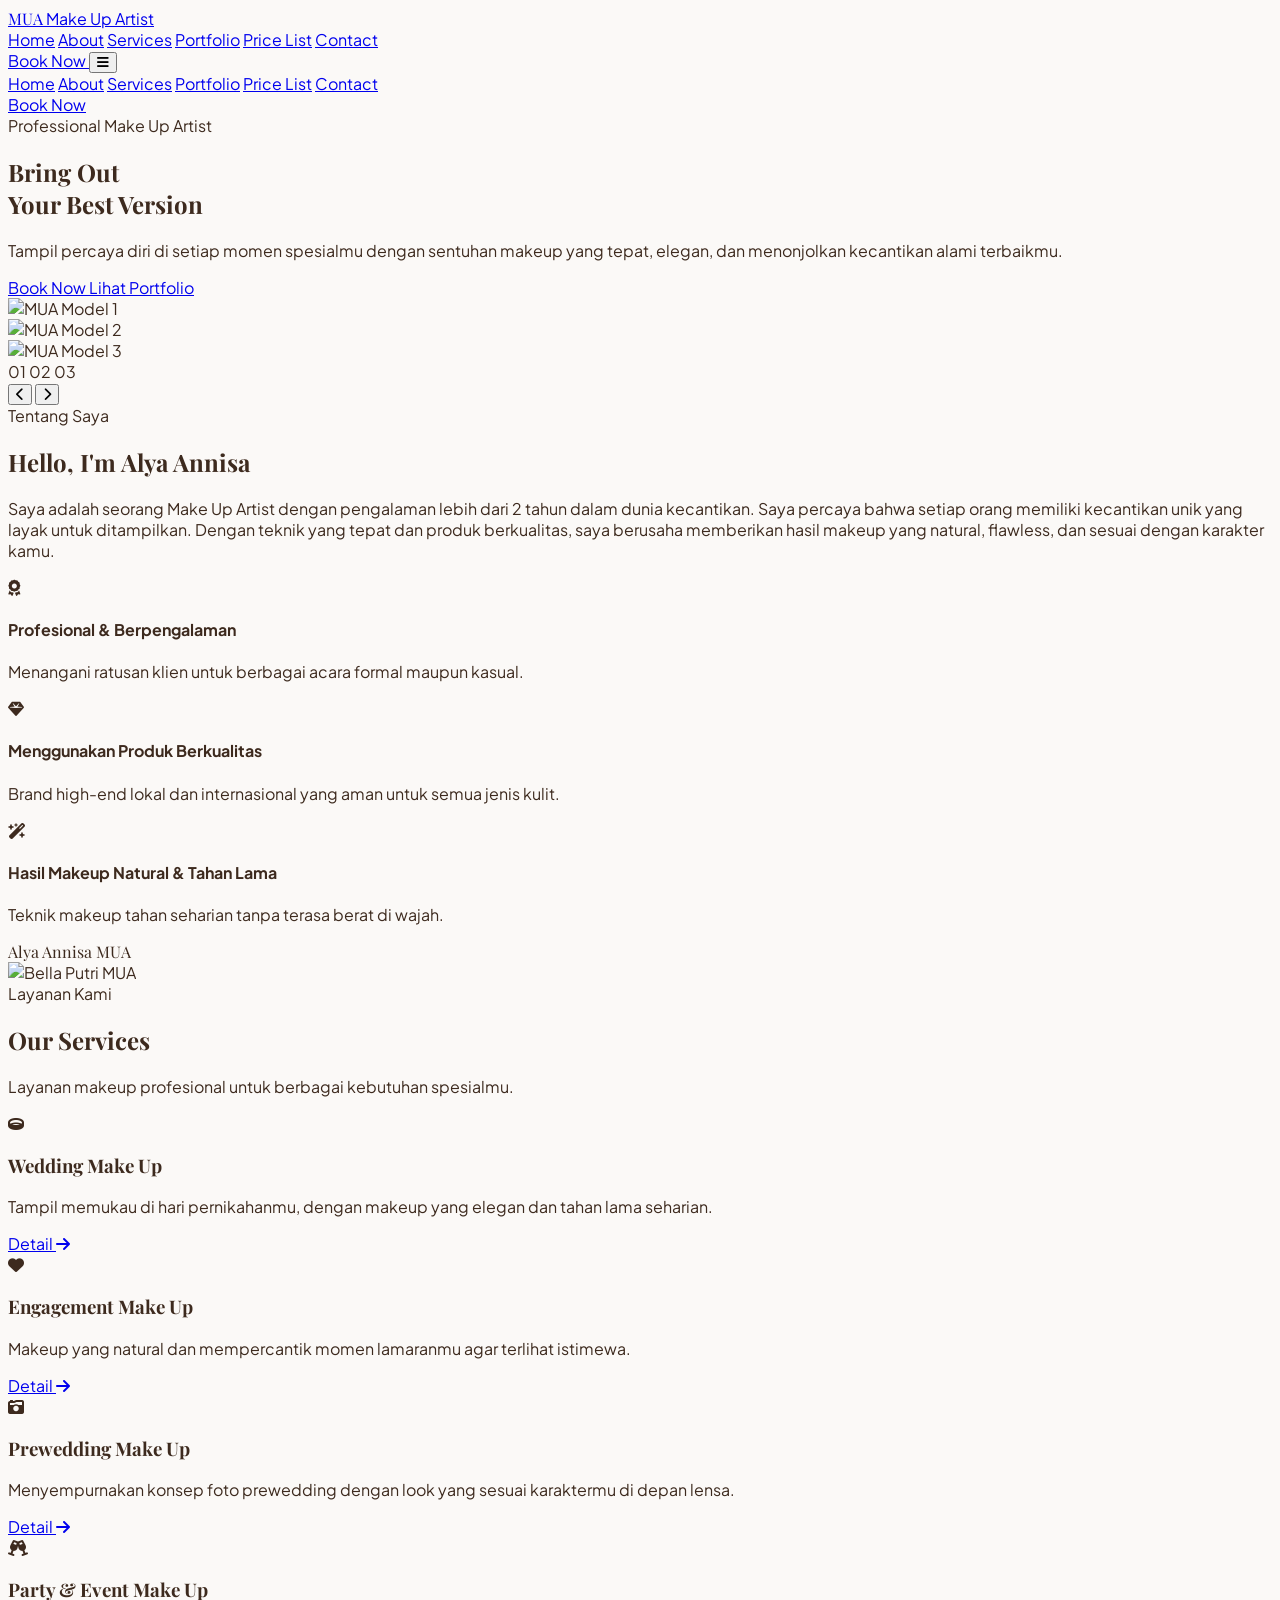
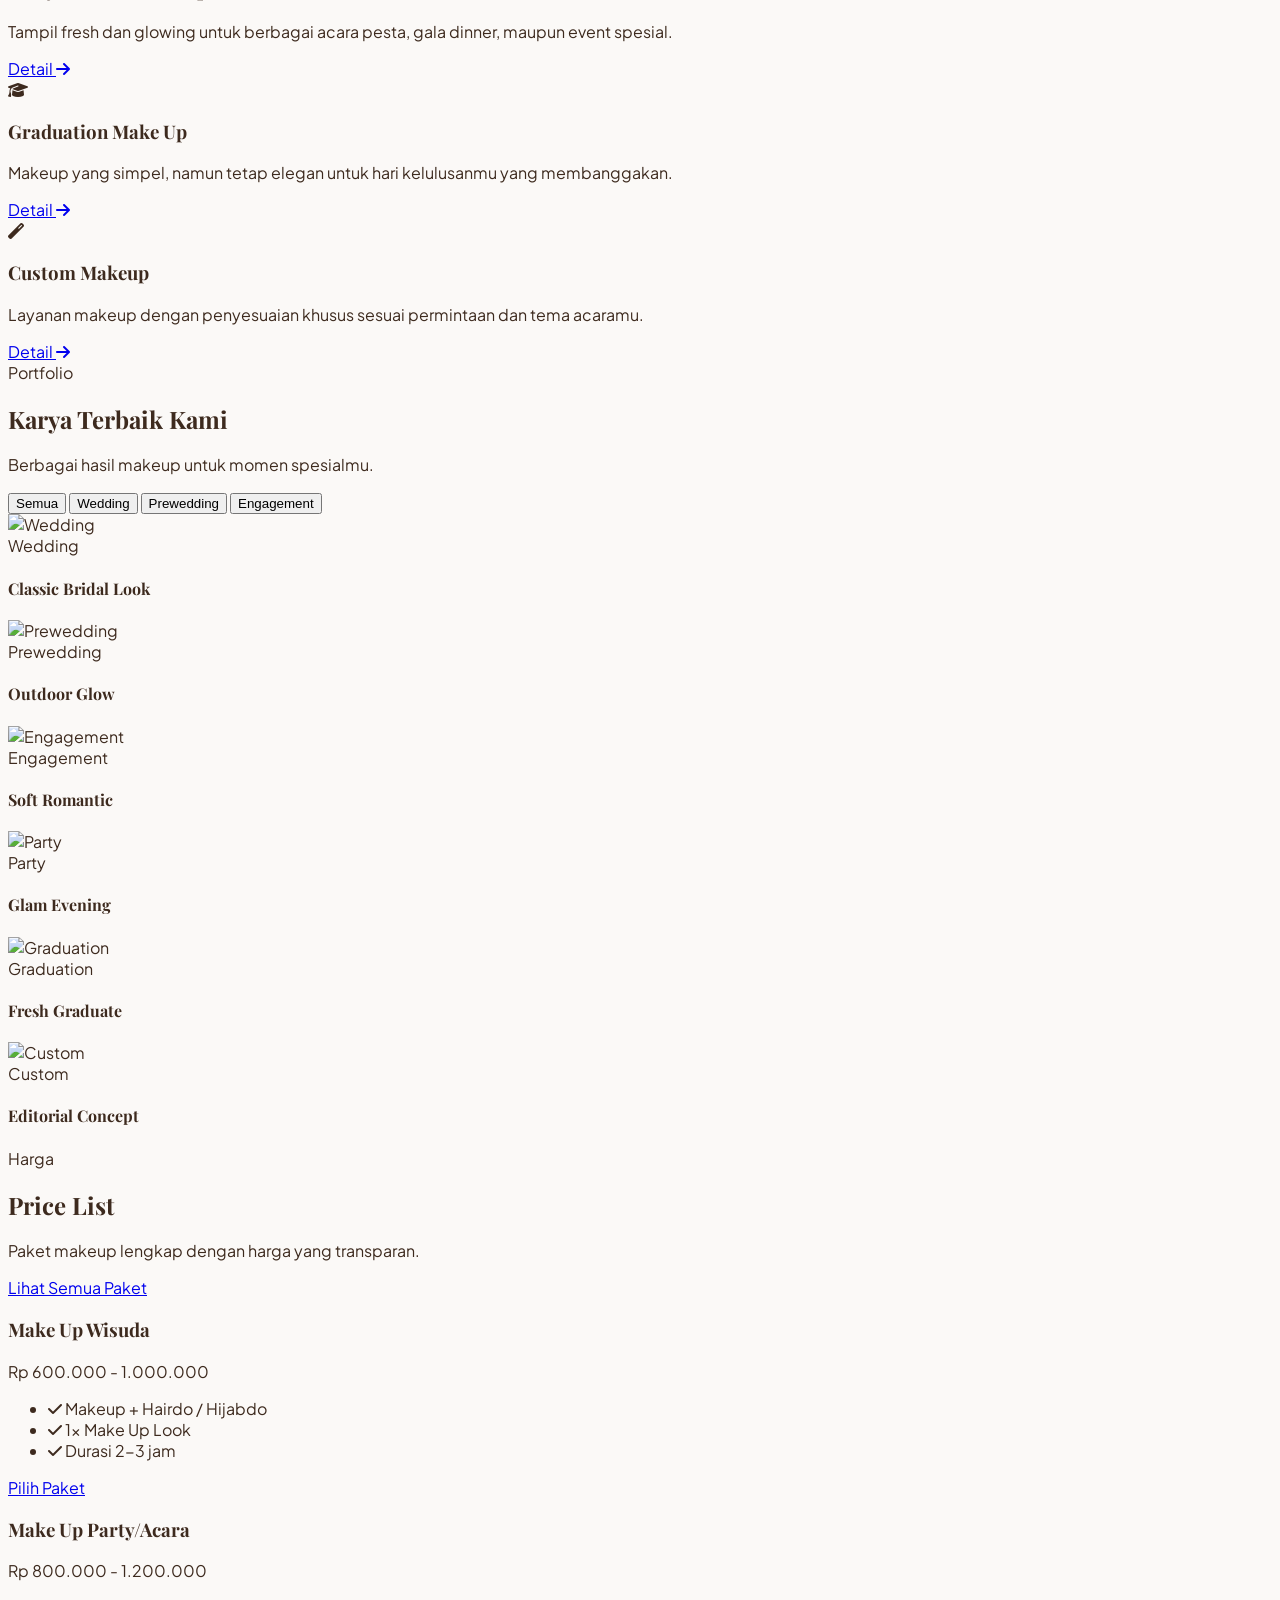
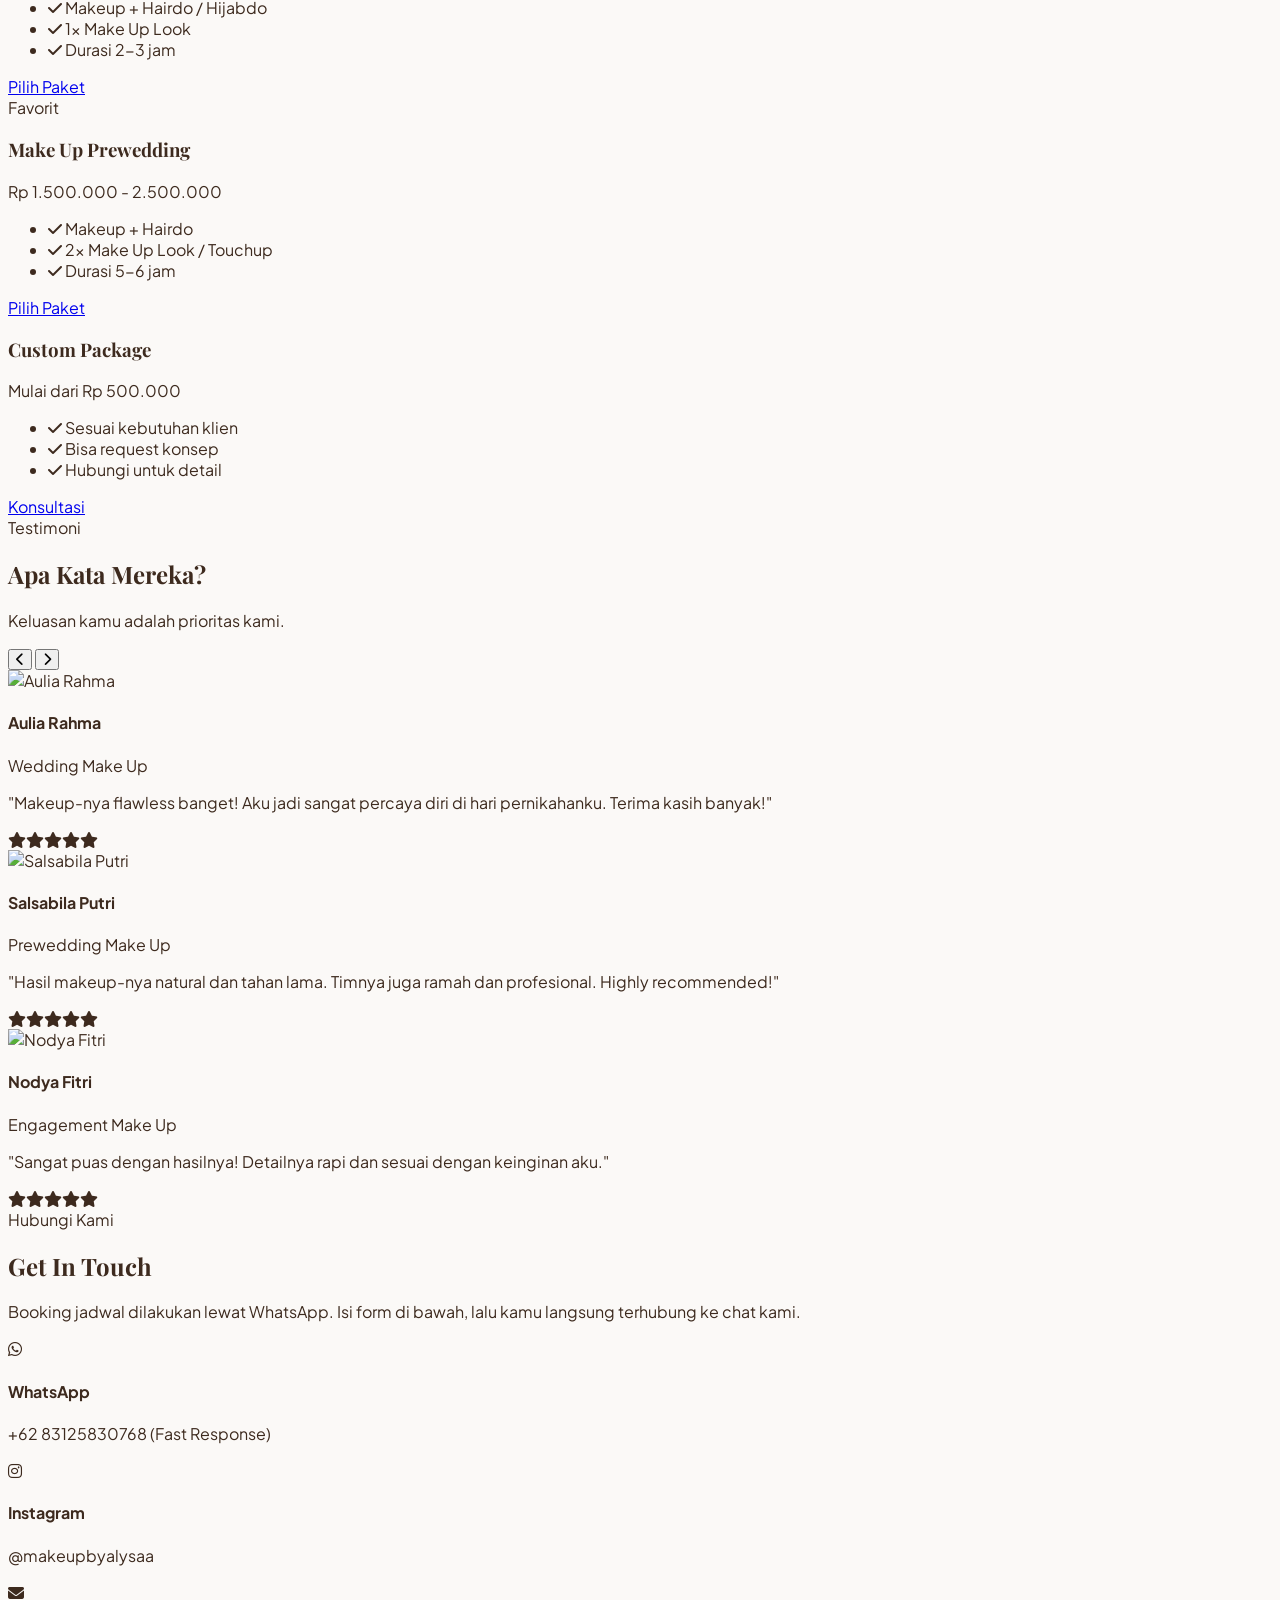
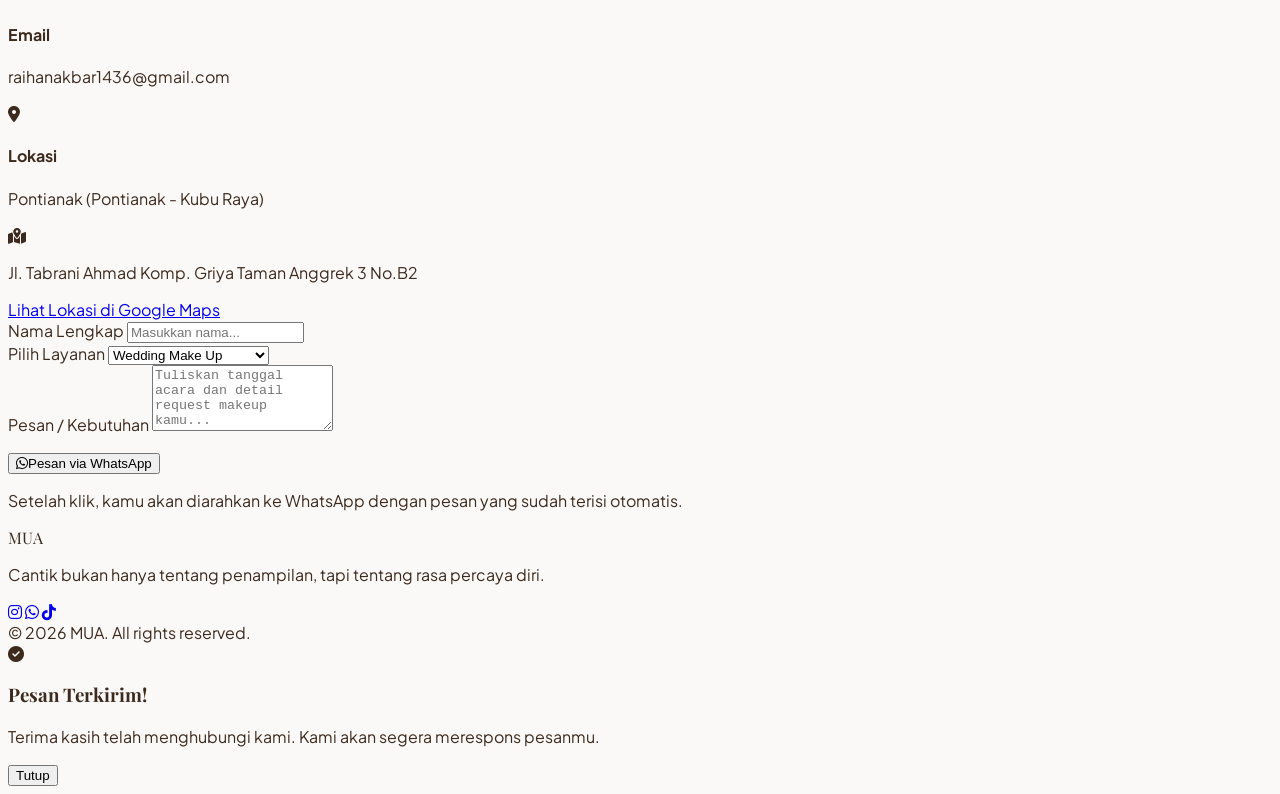
==== commit bf5cd80c: "perubahan confiq,admin,dll" ====
--- a/site/index.html
+++ b/site/index.html
@@ -583,7 +583,7 @@
             <div class="mb-12">
                 <span class="text-xs uppercase tracking-[0.25em] font-semibold text-nude-600">Hubungi Kami</span>
                 <h2 class="text-3xl sm:text-4xl font-serif font-bold text-nude-900 mt-2">Get In Touch</h2>
-                <p class="text-nude-700 text-sm sm:text-base font-light mt-1">Jangan ragu untuk menghubungi kami jika ada pertanyaan atau ingin booking jadwal.</p>
+                <p class="text-nude-700 text-sm sm:text-base font-light mt-1">Booking jadwal dilakukan lewat WhatsApp. Isi form di bawah, lalu kamu langsung terhubung ke chat kami.</p>
             </div>
 
             <div class="grid grid-cols-1 lg:grid-cols-12 gap-12">
@@ -647,15 +647,9 @@
                 <!-- Form Kontak Interaktif -->
                 <div class="lg:col-span-7">
                     <form id="booking-form" novalidate onsubmit="handleFormSubmit(event)" class="bg-[#FBF9F7] p-8 sm:p-10 rounded-3xl border border-nude-200 space-y-6 shadow-sm">
-                        <div class="grid grid-cols-1 sm:grid-cols-2 gap-6">
-                            <div>
-                                <label class="block text-xs font-semibold uppercase tracking-wider text-nude-700 mb-2">Nama Lengkap</label>
-                                <input type="text" id="f-name" name="name" required minlength="2" maxlength="100" autocomplete="name" placeholder="Masukkan nama..." class="w-full px-4 py-3 rounded-xl bg-nude-50 border border-nude-300 focus:outline-none focus:border-nude-700 text-sm text-nude-900">
-                            </div>
-                            <div>
-                                <label class="block text-xs font-semibold uppercase tracking-wider text-nude-700 mb-2">Email / WhatsApp</label>
-                                <input type="text" id="f-contact" name="contact" required minlength="5" maxlength="120" autocomplete="off" placeholder="No. Telp atau Email..." class="w-full px-4 py-3 rounded-xl bg-nude-50 border border-nude-300 focus:outline-none focus:border-nude-700 text-sm text-nude-900">
-                            </div>
+                        <div>
+                            <label for="f-name" class="block text-xs font-semibold uppercase tracking-wider text-nude-700 mb-2">Nama Lengkap</label>
+                            <input type="text" id="f-name" name="name" required minlength="2" maxlength="100" autocomplete="name" placeholder="Masukkan nama..." class="w-full px-4 py-3 rounded-xl bg-nude-50 border border-nude-300 focus:outline-none focus:border-nude-700 text-sm text-nude-900">
                         </div>
 
                         <div>
@@ -684,8 +678,9 @@
                         <p id="form-error" class="hidden text-sm text-red-700 bg-red-50 border border-red-200 rounded-xl px-4 py-3"></p>
 
                         <button id="submit-btn" type="submit" class="w-full py-3.5 rounded-full bg-nude-700 hover:bg-nude-800 text-white font-medium text-sm transition-all shadow-md">
-                            <span id="submit-label">Kirim Pesan</span>
+                            <i class="fa-brands fa-whatsapp mr-2"></i><span id="submit-label">Pesan via WhatsApp</span>
                         </button>
+                        <p class="text-xs text-nude-600 font-light text-center">Setelah klik, kamu akan diarahkan ke WhatsApp dengan pesan yang sudah terisi otomatis.</p>
                     </form>
                 </div>
             </div>
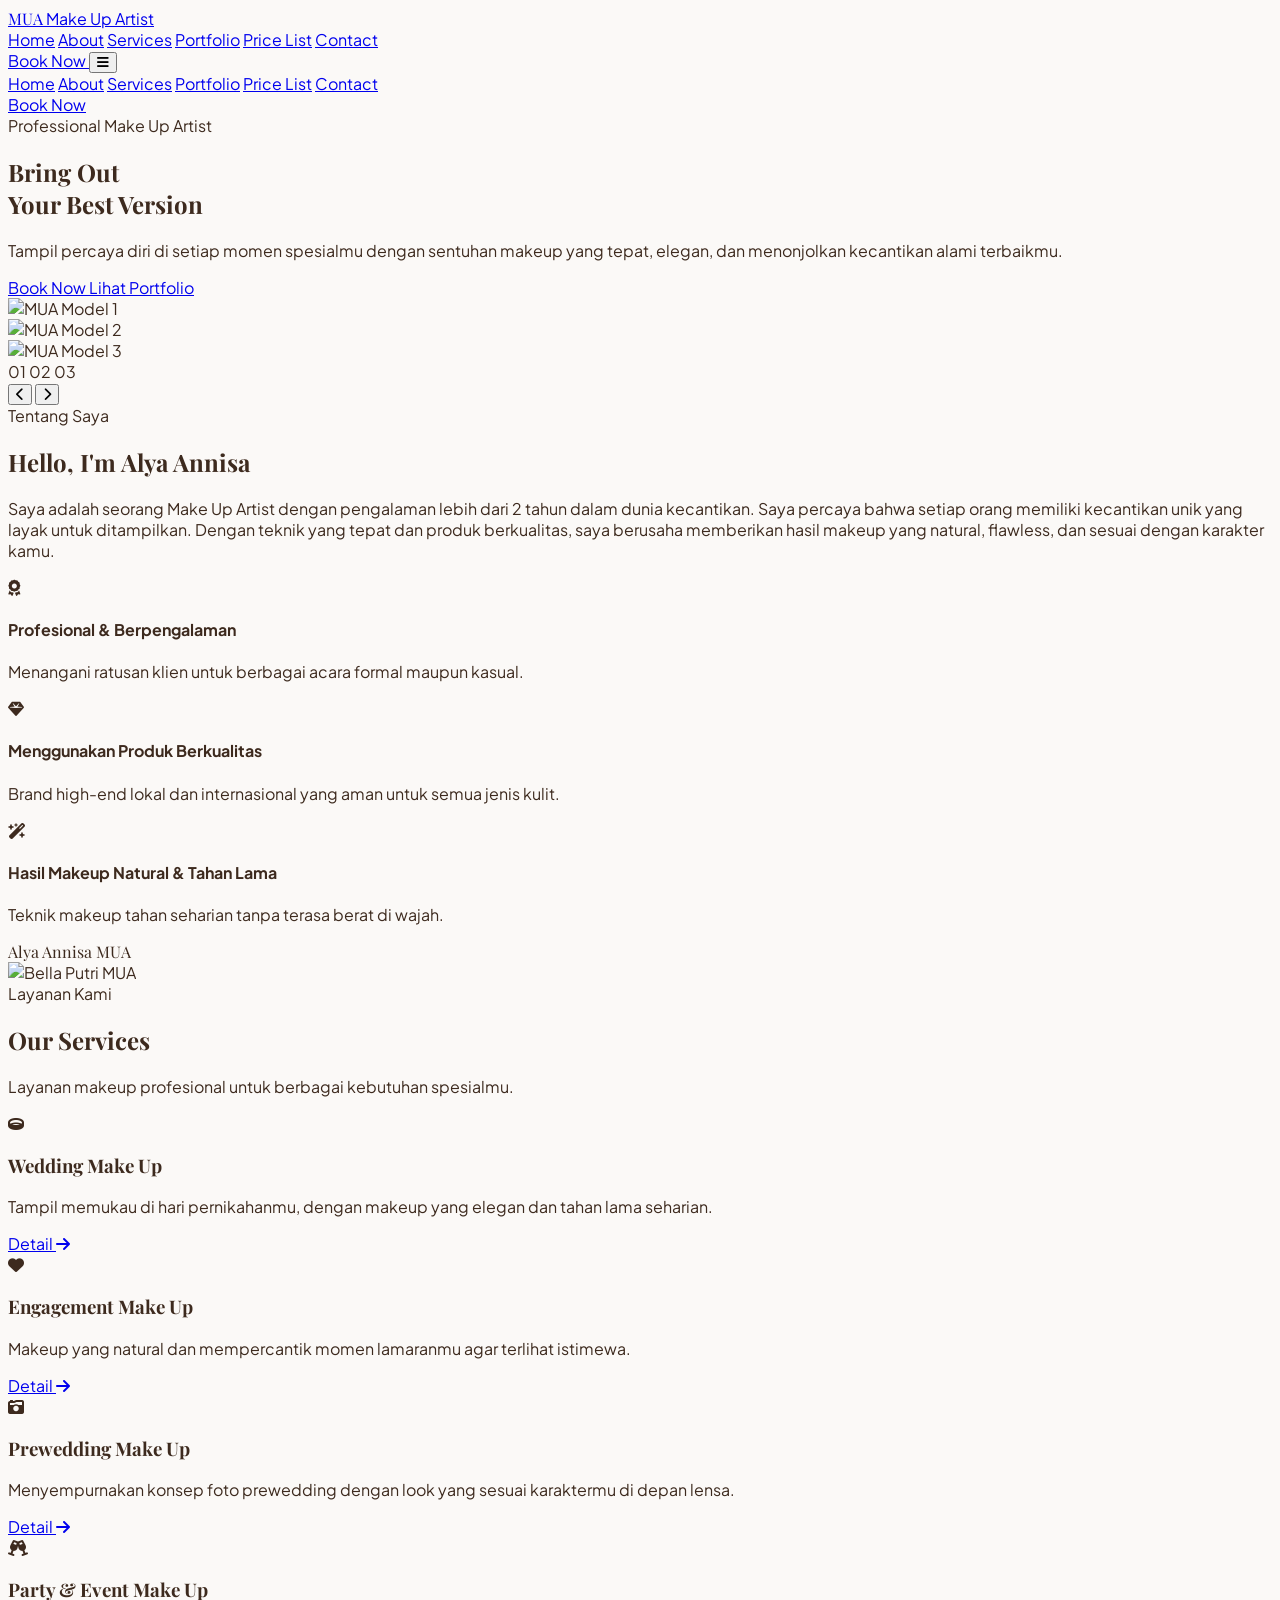
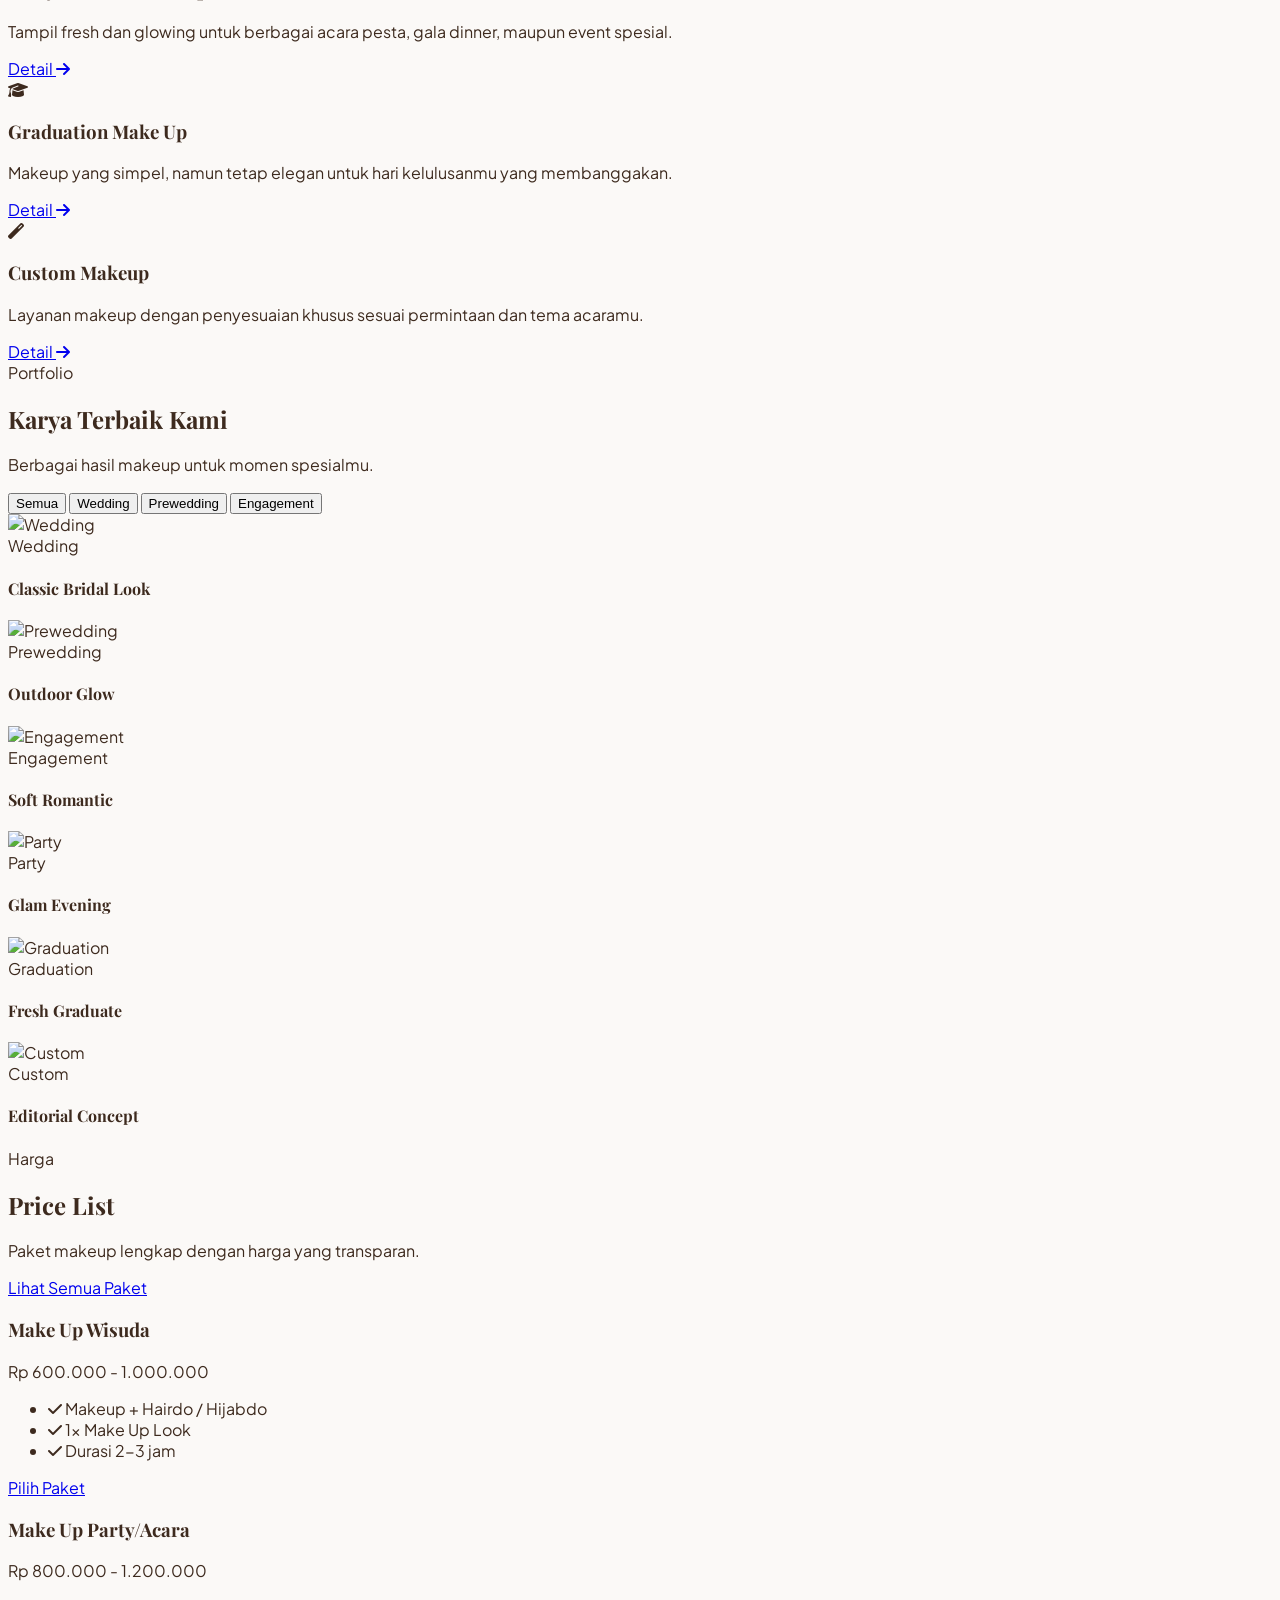
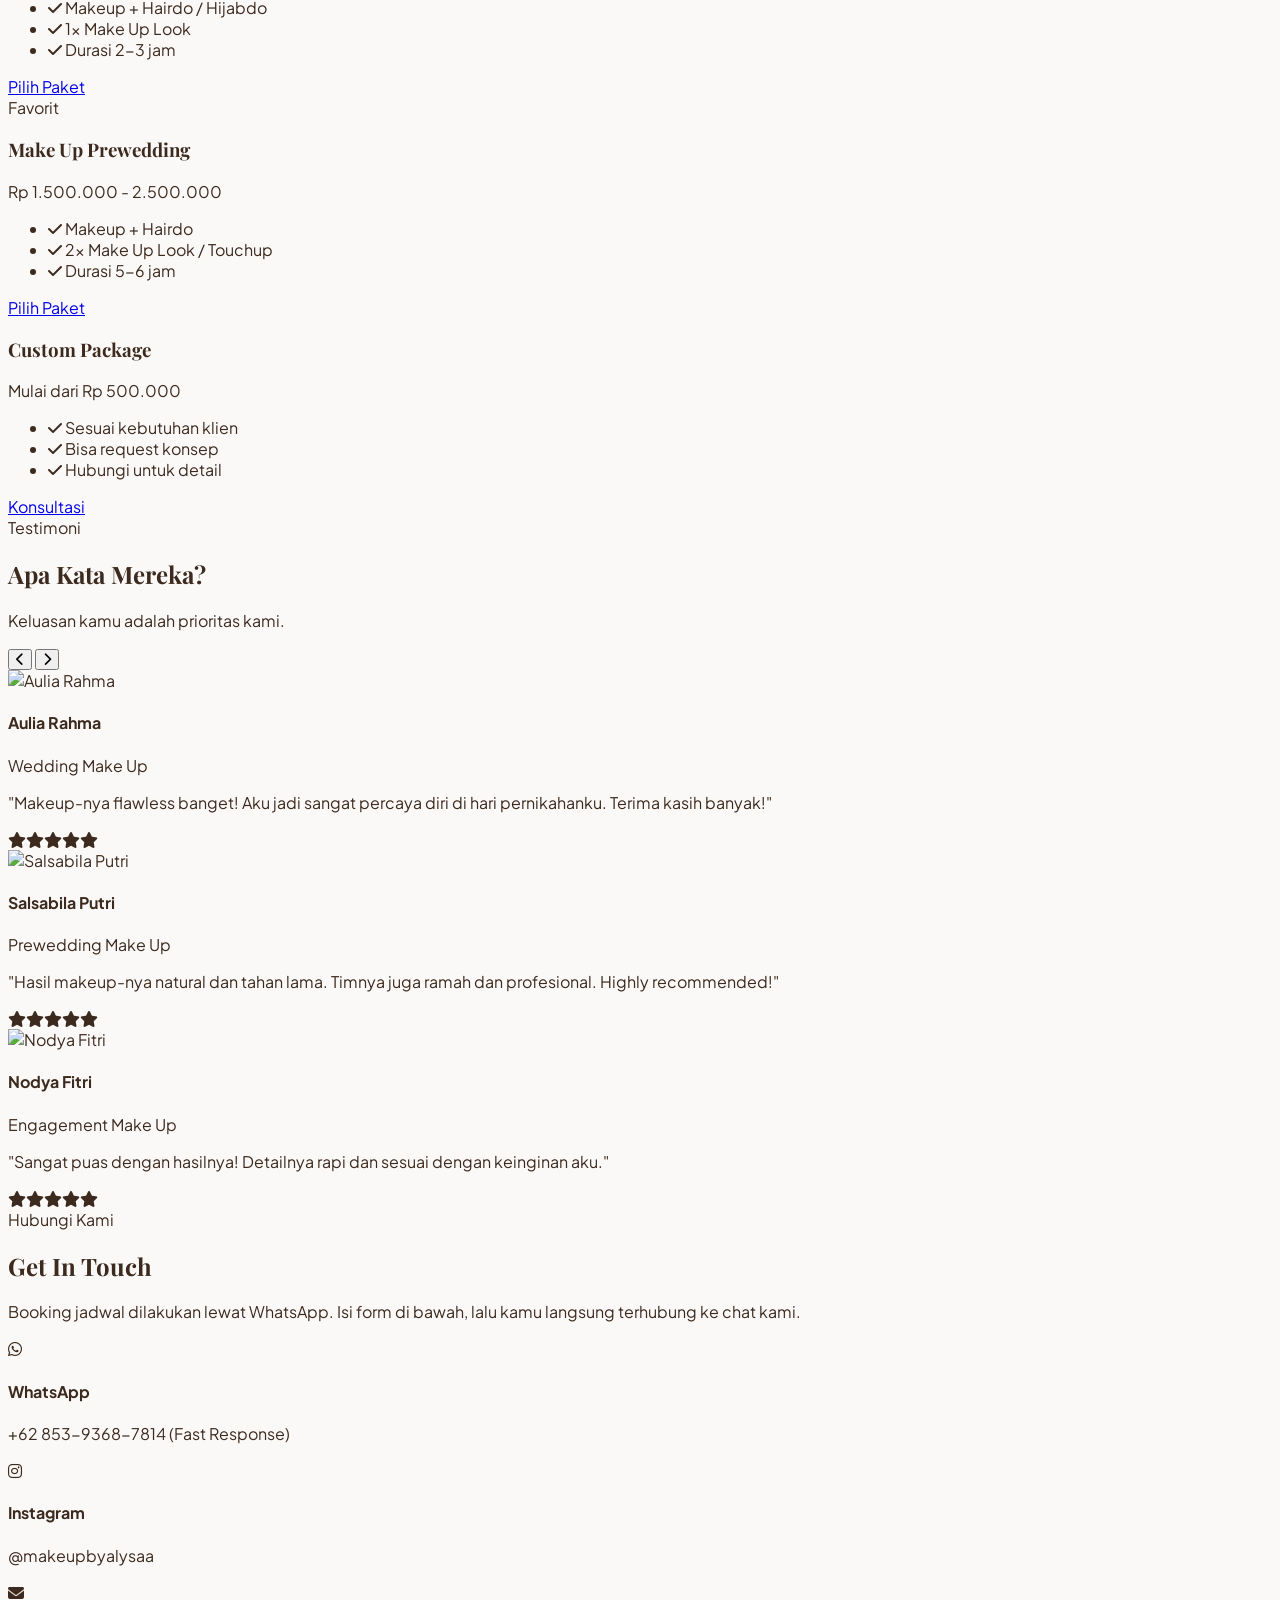
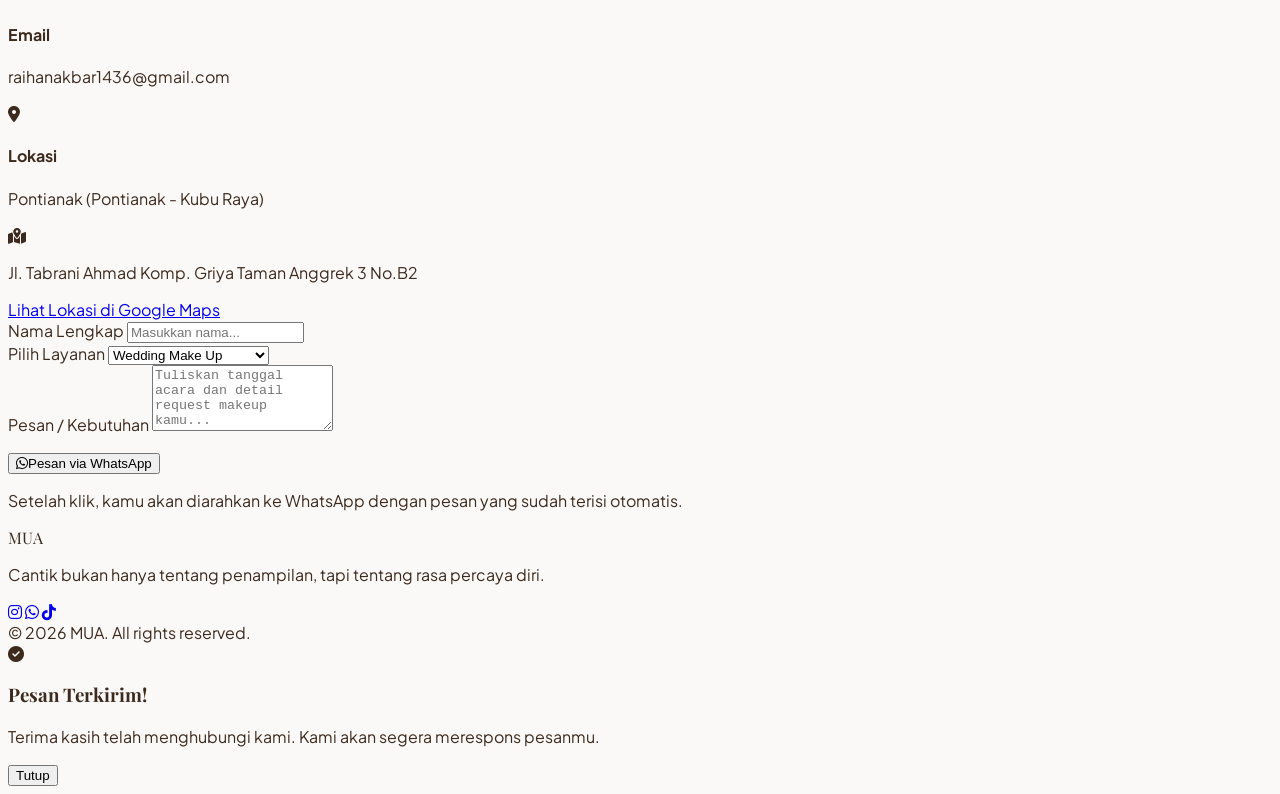
==== commit 9e939f52: "perubahan no wa" ====
--- a/site/index.html
+++ b/site/index.html
@@ -596,7 +596,7 @@
                             </div>
                             <div>
                                 <h4 class="font-bold text-nude-900 text-sm">WhatsApp</h4>
-                                <p class="text-sm text-nude-600 font-light">+62 83125830768 (Fast Response)</p>
+                                <p class="text-sm text-nude-600 font-light">+62 853-9368-7814 (Fast Response)</p>
                             </div>
                         </div>
 
@@ -702,7 +702,7 @@
                 <!-- Social Links -->
                 <div class="flex space-x-6 text-xl">
                     <a href="https://instagram.com/makeupbyalysaa" target="_blank" rel="noopener" aria-label="Instagram" class="w-10 h-10 rounded-full bg-nude-800 flex items-center justify-center hover:bg-nude-700 text-white transition-all"><i class="fa-brands fa-instagram"></i></a>
-                    <a href="https://wa.me/6283125830768" target="_blank" rel="noopener" aria-label="WhatsApp" class="w-10 h-10 rounded-full bg-nude-800 flex items-center justify-center hover:bg-nude-700 text-white transition-all"><i class="fa-brands fa-whatsapp"></i></a>
+                    <a href="https://wa.me/6285393687814" target="_blank" rel="noopener" aria-label="WhatsApp" class="w-10 h-10 rounded-full bg-nude-800 flex items-center justify-center hover:bg-nude-700 text-white transition-all"><i class="fa-brands fa-whatsapp"></i></a>
                     <a href="#" class="w-10 h-10 rounded-full bg-nude-800 flex items-center justify-center hover:bg-nude-700 text-white transition-all"><i class="fa-brands fa-tiktok"></i></a>
                 </div>
             </div>
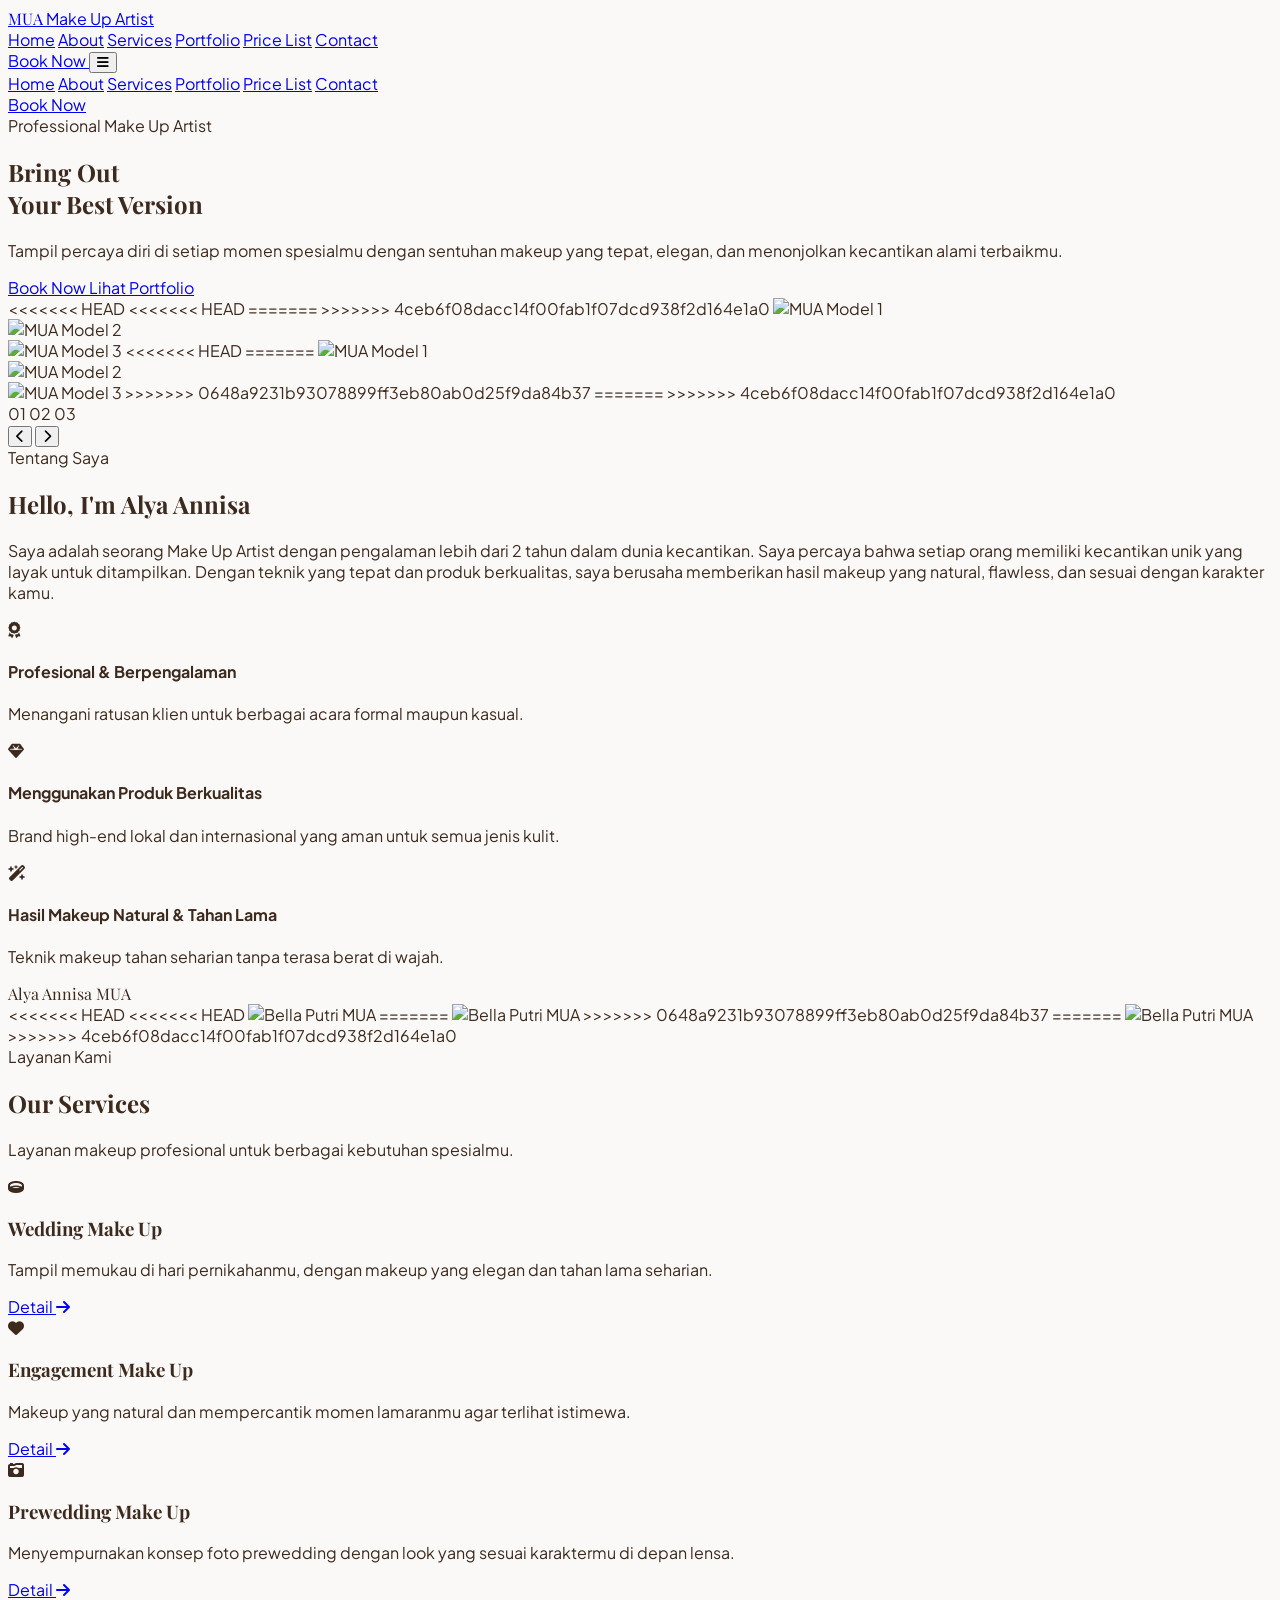
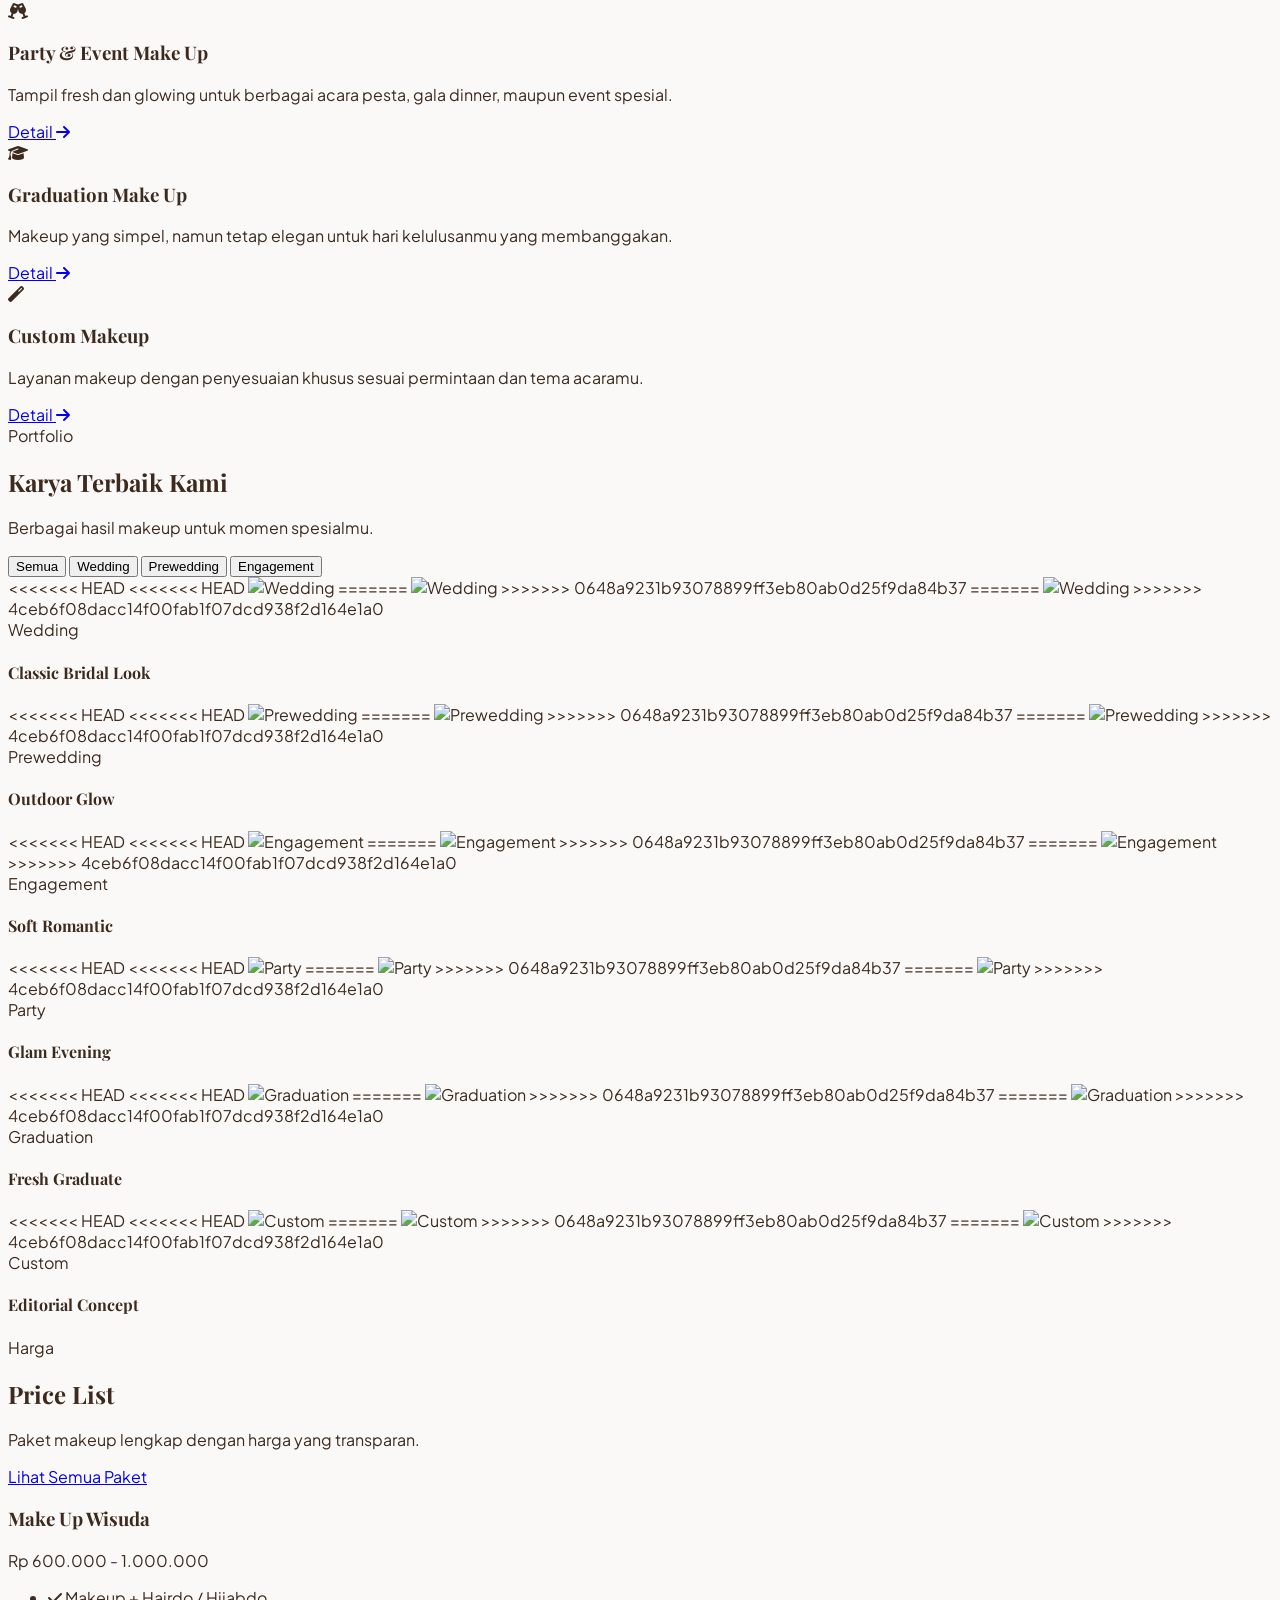
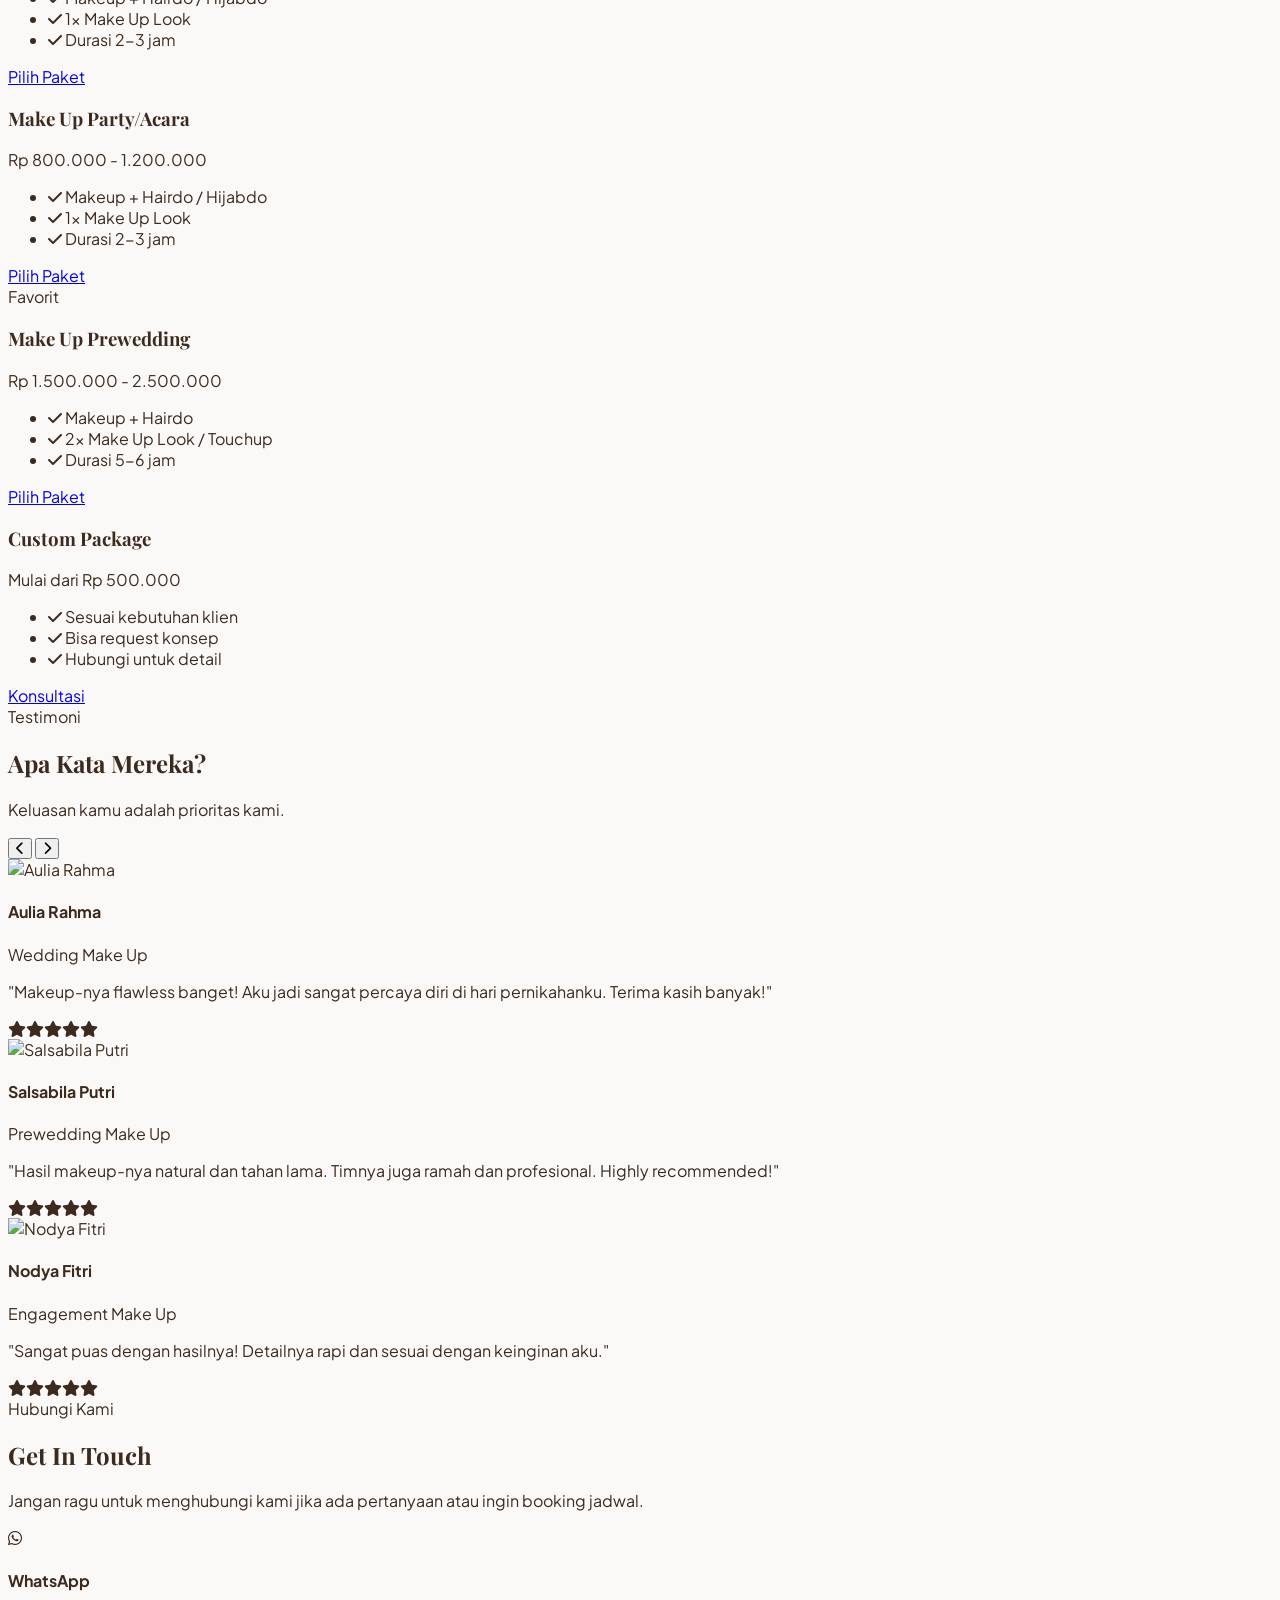
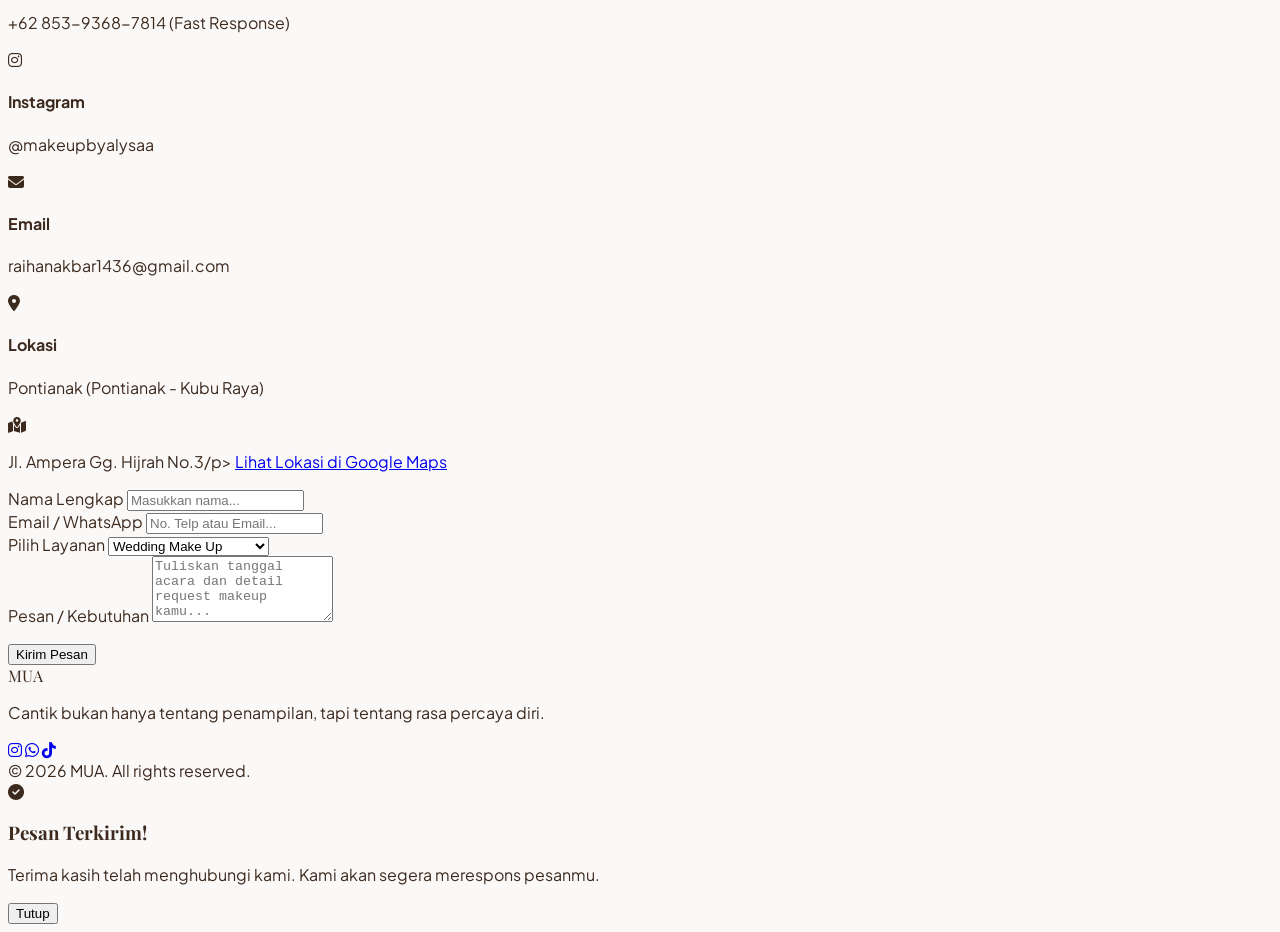
==== commit 2c8c0b0e: "perubahan deskripsi" ====
--- a/site/index.html
+++ b/site/index.html
@@ -121,6 +121,10 @@
                     <div class="relative rounded-3xl overflow-hidden shadow-2xl aspect-[4/5] bg-nude-200">
                         <!-- Slider Images -->
                         <div class="hero-slide absolute inset-0 transition-opacity duration-700 opacity-100">
+<<<<<<< HEAD
+<<<<<<< HEAD
+=======
+>>>>>>> 4ceb6f08dacc14f00fab1f07dcd938f2d164e1a0
                             <img data-img-key="hero-1" src="https://images.unsplash.com/photo-1487412720507-e7ab37603c6f?q=80&w=1000&auto=format&fit=crop" alt="MUA Model 1" class="w-full h-full object-cover">
                         </div>
                         <div class="hero-slide absolute inset-0 transition-opacity duration-700 opacity-0">
@@ -128,6 +132,18 @@
                         </div>
                         <div class="hero-slide absolute inset-0 transition-opacity duration-700 opacity-0">
                             <img data-img-key="hero-3" src="https://images.unsplash.com/photo-1522337360788-8b13dee7a37e?q=80&w=1000&auto=format&fit=crop" alt="MUA Model 3" class="w-full h-full object-cover">
+<<<<<<< HEAD
+=======
+                            <img src="https://images.unsplash.com/photo-1487412720507-e7ab37603c6f?q=80&w=1000&auto=format&fit=crop" alt="MUA Model 1" class="w-full h-full object-cover">
+                        </div>
+                        <div class="hero-slide absolute inset-0 transition-opacity duration-700 opacity-0">
+                            <img src="https://images.unsplash.com/photo-1512496015851-a90fb38ba796?q=80&w=1000&auto=format&fit=crop" alt="MUA Model 2" class="w-full h-full object-cover">
+                        </div>
+                        <div class="hero-slide absolute inset-0 transition-opacity duration-700 opacity-0">
+                            <img src="https://images.unsplash.com/photo-1522337360788-8b13dee7a37e?q=80&w=1000&auto=format&fit=crop" alt="MUA Model 3" class="w-full h-full object-cover">
+>>>>>>> 0648a9231b93078899ff3eb80ab0d25f9da84b37
+=======
+>>>>>>> 4ceb6f08dacc14f00fab1f07dcd938f2d164e1a0
                         </div>
 
                         <!-- Slider Controls Overlay -->
@@ -206,7 +222,15 @@
                     <div class="relative w-full max-w-md">
                         <div class="absolute -inset-4 bg-nude-200 rounded-[2.5rem] transform rotate-3"></div>
                         <div class="relative rounded-3xl overflow-hidden shadow-xl aspect-[3/4] bg-nude-300">
+<<<<<<< HEAD
+<<<<<<< HEAD
                             <img data-img-key="about-1" src="https://images.unsplash.com/photo-1534528741775-53994a69daeb?q=80&w=1000&auto=format&fit=crop" alt="Bella Putri MUA" class="w-full h-full object-cover">
+=======
+                            <img src="https://images.unsplash.com/photo-1534528741775-53994a69daeb?q=80&w=1000&auto=format&fit=crop" alt="Bella Putri MUA" class="w-full h-full object-cover">
+>>>>>>> 0648a9231b93078899ff3eb80ab0d25f9da84b37
+=======
+                            <img data-img-key="about-1" src="https://images.unsplash.com/photo-1534528741775-53994a69daeb?q=80&w=1000&auto=format&fit=crop" alt="Bella Putri MUA" class="w-full h-full object-cover">
+>>>>>>> 4ceb6f08dacc14f00fab1f07dcd938f2d164e1a0
                         </div>
                     </div>
                 </div>
@@ -357,7 +381,15 @@
             <div class="grid grid-cols-2 md:grid-cols-3 lg:grid-cols-6 gap-4 sm:gap-6">
                 <!-- Item 1 -->
                 <div class="portfolio-item group relative rounded-2xl overflow-hidden aspect-[3/4] bg-nude-200 shadow-sm" data-category="wedding">
+<<<<<<< HEAD
+<<<<<<< HEAD
                     <img data-img-key="portfolio-1" src="https://images.unsplash.com/photo-1544005313-94ddf0286df2?q=80&w=600&auto=format&fit=crop" alt="Wedding" class="w-full h-full object-cover group-hover:scale-105 transition-transform duration-500">
+=======
+                    <img src="https://images.unsplash.com/photo-1544005313-94ddf0286df2?q=80&w=600&auto=format&fit=crop" alt="Wedding" class="w-full h-full object-cover group-hover:scale-105 transition-transform duration-500">
+>>>>>>> 0648a9231b93078899ff3eb80ab0d25f9da84b37
+=======
+                    <img data-img-key="portfolio-1" src="https://images.unsplash.com/photo-1544005313-94ddf0286df2?q=80&w=600&auto=format&fit=crop" alt="Wedding" class="w-full h-full object-cover group-hover:scale-105 transition-transform duration-500">
+>>>>>>> 4ceb6f08dacc14f00fab1f07dcd938f2d164e1a0
                     <div class="absolute inset-0 bg-gradient-to-t from-black/70 via-transparent to-transparent opacity-0 group-hover:opacity-100 transition-opacity flex flex-col justify-end p-4 text-white">
                         <span class="text-xs uppercase tracking-wider text-nude-200 font-semibold">Wedding</span>
                         <h4 class="font-serif font-medium text-sm">Classic Bridal Look</h4>
@@ -366,7 +398,15 @@
 
                 <!-- Item 2 -->
                 <div class="portfolio-item group relative rounded-2xl overflow-hidden aspect-[3/4] bg-nude-200 shadow-sm" data-category="prewedding">
+<<<<<<< HEAD
+<<<<<<< HEAD
                     <img data-img-key="portfolio-2" src="https://images.unsplash.com/photo-1517841905240-472988babdf9?q=80&w=600&auto=format&fit=crop" alt="Prewedding" class="w-full h-full object-cover group-hover:scale-105 transition-transform duration-500">
+=======
+                    <img src="https://images.unsplash.com/photo-1517841905240-472988babdf9?q=80&w=600&auto=format&fit=crop" alt="Prewedding" class="w-full h-full object-cover group-hover:scale-105 transition-transform duration-500">
+>>>>>>> 0648a9231b93078899ff3eb80ab0d25f9da84b37
+=======
+                    <img data-img-key="portfolio-2" src="https://images.unsplash.com/photo-1517841905240-472988babdf9?q=80&w=600&auto=format&fit=crop" alt="Prewedding" class="w-full h-full object-cover group-hover:scale-105 transition-transform duration-500">
+>>>>>>> 4ceb6f08dacc14f00fab1f07dcd938f2d164e1a0
                     <div class="absolute inset-0 bg-gradient-to-t from-black/70 via-transparent to-transparent opacity-0 group-hover:opacity-100 transition-opacity flex flex-col justify-end p-4 text-white">
                         <span class="text-xs uppercase tracking-wider text-nude-200 font-semibold">Prewedding</span>
                         <h4 class="font-serif font-medium text-sm">Outdoor Glow</h4>
@@ -375,7 +415,15 @@
 
                 <!-- Item 3 -->
                 <div class="portfolio-item group relative rounded-2xl overflow-hidden aspect-[3/4] bg-nude-200 shadow-sm" data-category="engagement">
+<<<<<<< HEAD
+<<<<<<< HEAD
                     <img data-img-key="portfolio-3" src="https://images.unsplash.com/photo-1494790108377-be9c29b29330?q=80&w=600&auto=format&fit=crop" alt="Engagement" class="w-full h-full object-cover group-hover:scale-105 transition-transform duration-500">
+=======
+                    <img src="https://images.unsplash.com/photo-1494790108377-be9c29b29330?q=80&w=600&auto=format&fit=crop" alt="Engagement" class="w-full h-full object-cover group-hover:scale-105 transition-transform duration-500">
+>>>>>>> 0648a9231b93078899ff3eb80ab0d25f9da84b37
+=======
+                    <img data-img-key="portfolio-3" src="https://images.unsplash.com/photo-1494790108377-be9c29b29330?q=80&w=600&auto=format&fit=crop" alt="Engagement" class="w-full h-full object-cover group-hover:scale-105 transition-transform duration-500">
+>>>>>>> 4ceb6f08dacc14f00fab1f07dcd938f2d164e1a0
                     <div class="absolute inset-0 bg-gradient-to-t from-black/70 via-transparent to-transparent opacity-0 group-hover:opacity-100 transition-opacity flex flex-col justify-end p-4 text-white">
                         <span class="text-xs uppercase tracking-wider text-nude-200 font-semibold">Engagement</span>
                         <h4 class="font-serif font-medium text-sm">Soft Romantic</h4>
@@ -384,7 +432,15 @@
 
                 <!-- Item 4 -->
                 <div class="portfolio-item group relative rounded-2xl overflow-hidden aspect-[3/4] bg-nude-200 shadow-sm" data-category="party">
+<<<<<<< HEAD
+<<<<<<< HEAD
                     <img data-img-key="portfolio-4" src="https://images.unsplash.com/photo-1508214751196-bcfd4ca60f91?q=80&w=600&auto=format&fit=crop" alt="Party" class="w-full h-full object-cover group-hover:scale-105 transition-transform duration-500">
+=======
+                    <img src="https://images.unsplash.com/photo-1508214751196-bcfd4ca60f91?q=80&w=600&auto=format&fit=crop" alt="Party" class="w-full h-full object-cover group-hover:scale-105 transition-transform duration-500">
+>>>>>>> 0648a9231b93078899ff3eb80ab0d25f9da84b37
+=======
+                    <img data-img-key="portfolio-4" src="https://images.unsplash.com/photo-1508214751196-bcfd4ca60f91?q=80&w=600&auto=format&fit=crop" alt="Party" class="w-full h-full object-cover group-hover:scale-105 transition-transform duration-500">
+>>>>>>> 4ceb6f08dacc14f00fab1f07dcd938f2d164e1a0
                     <div class="absolute inset-0 bg-gradient-to-t from-black/70 via-transparent to-transparent opacity-0 group-hover:opacity-100 transition-opacity flex flex-col justify-end p-4 text-white">
                         <span class="text-xs uppercase tracking-wider text-nude-200 font-semibold">Party</span>
                         <h4 class="font-serif font-medium text-sm">Glam Evening</h4>
@@ -393,7 +449,15 @@
 
                 <!-- Item 5 -->
                 <div class="portfolio-item group relative rounded-2xl overflow-hidden aspect-[3/4] bg-nude-200 shadow-sm" data-category="graduation">
+<<<<<<< HEAD
+<<<<<<< HEAD
                     <img data-img-key="portfolio-5" src="https://images.unsplash.com/photo-1524504388940-b1c1722653e1?q=80&w=600&auto=format&fit=crop" alt="Graduation" class="w-full h-full object-cover group-hover:scale-105 transition-transform duration-500">
+=======
+                    <img src="https://images.unsplash.com/photo-1524504388940-b1c1722653e1?q=80&w=600&auto=format&fit=crop" alt="Graduation" class="w-full h-full object-cover group-hover:scale-105 transition-transform duration-500">
+>>>>>>> 0648a9231b93078899ff3eb80ab0d25f9da84b37
+=======
+                    <img data-img-key="portfolio-5" src="https://images.unsplash.com/photo-1524504388940-b1c1722653e1?q=80&w=600&auto=format&fit=crop" alt="Graduation" class="w-full h-full object-cover group-hover:scale-105 transition-transform duration-500">
+>>>>>>> 4ceb6f08dacc14f00fab1f07dcd938f2d164e1a0
                     <div class="absolute inset-0 bg-gradient-to-t from-black/70 via-transparent to-transparent opacity-0 group-hover:opacity-100 transition-opacity flex flex-col justify-end p-4 text-white">
                         <span class="text-xs uppercase tracking-wider text-nude-200 font-semibold">Graduation</span>
                         <h4 class="font-serif font-medium text-sm">Fresh Graduate</h4>
@@ -402,7 +466,15 @@
 
                 <!-- Item 6 -->
                 <div class="portfolio-item group relative rounded-2xl overflow-hidden aspect-[3/4] bg-nude-200 shadow-sm" data-category="custom">
+<<<<<<< HEAD
+<<<<<<< HEAD
                     <img data-img-key="portfolio-6" src="https://images.unsplash.com/photo-1507003211169-0a1dd7228f2d?q=80&w=600&auto=format&fit=crop" alt="Custom" class="w-full h-full object-cover group-hover:scale-105 transition-transform duration-500">
+=======
+                    <img src="https://images.unsplash.com/photo-1507003211169-0a1dd7228f2d?q=80&w=600&auto=format&fit=crop" alt="Custom" class="w-full h-full object-cover group-hover:scale-105 transition-transform duration-500">
+>>>>>>> 0648a9231b93078899ff3eb80ab0d25f9da84b37
+=======
+                    <img data-img-key="portfolio-6" src="https://images.unsplash.com/photo-1507003211169-0a1dd7228f2d?q=80&w=600&auto=format&fit=crop" alt="Custom" class="w-full h-full object-cover group-hover:scale-105 transition-transform duration-500">
+>>>>>>> 4ceb6f08dacc14f00fab1f07dcd938f2d164e1a0
                     <div class="absolute inset-0 bg-gradient-to-t from-black/70 via-transparent to-transparent opacity-0 group-hover:opacity-100 transition-opacity flex flex-col justify-end p-4 text-white">
                         <span class="text-xs uppercase tracking-wider text-nude-200 font-semibold">Custom</span>
                         <h4 class="font-serif font-medium text-sm">Editorial Concept</h4>
@@ -583,7 +655,7 @@
             <div class="mb-12">
                 <span class="text-xs uppercase tracking-[0.25em] font-semibold text-nude-600">Hubungi Kami</span>
                 <h2 class="text-3xl sm:text-4xl font-serif font-bold text-nude-900 mt-2">Get In Touch</h2>
-                <p class="text-nude-700 text-sm sm:text-base font-light mt-1">Booking jadwal dilakukan lewat WhatsApp. Isi form di bawah, lalu kamu langsung terhubung ke chat kami.</p>
+                <p class="text-nude-700 text-sm sm:text-base font-light mt-1">Jangan ragu untuk menghubungi kami jika ada pertanyaan atau ingin booking jadwal.</p>
             </div>
 
             <div class="grid grid-cols-1 lg:grid-cols-12 gap-12">
@@ -637,7 +709,7 @@
                             <div class="absolute inset-0 opacity-40 bg-[radial-gradient(#866953_1px,transparent_1px)] [background-size:16px_16px]"></div>
                             <div class="relative z-10 text-center p-4">
                                 <i class="fa-solid fa-map-location-dot text-3xl text-nude-800 mb-2"></i>
-                                <p class="text-xs font-semibold text-nude-900">Jl. Tabrani Ahmad Komp. Griya Taman Anggrek 3 No.B2</p>
+                                <p class="text-xs font-semibold text-nude-900">Jl. Ampera Gg. Hijrah No.3/p>
                                 <a href="https://www.google.com/maps/search/?api=1&query=Jl.+Tabrani+Ahmad+Komp.+Griya+Taman+Anggrek+3+No.B2+Pontianak" target="_blank" rel="noopener" class="text-[10px] text-nude-600 underline">Lihat Lokasi di Google Maps</a>
                             </div>
                         </div>
@@ -647,9 +719,15 @@
                 <!-- Form Kontak Interaktif -->
                 <div class="lg:col-span-7">
                     <form id="booking-form" novalidate onsubmit="handleFormSubmit(event)" class="bg-[#FBF9F7] p-8 sm:p-10 rounded-3xl border border-nude-200 space-y-6 shadow-sm">
-                        <div>
-                            <label for="f-name" class="block text-xs font-semibold uppercase tracking-wider text-nude-700 mb-2">Nama Lengkap</label>
-                            <input type="text" id="f-name" name="name" required minlength="2" maxlength="100" autocomplete="name" placeholder="Masukkan nama..." class="w-full px-4 py-3 rounded-xl bg-nude-50 border border-nude-300 focus:outline-none focus:border-nude-700 text-sm text-nude-900">
+                        <div class="grid grid-cols-1 sm:grid-cols-2 gap-6">
+                            <div>
+                                <label class="block text-xs font-semibold uppercase tracking-wider text-nude-700 mb-2">Nama Lengkap</label>
+                                <input type="text" id="f-name" name="name" required minlength="2" maxlength="100" autocomplete="name" placeholder="Masukkan nama..." class="w-full px-4 py-3 rounded-xl bg-nude-50 border border-nude-300 focus:outline-none focus:border-nude-700 text-sm text-nude-900">
+                            </div>
+                            <div>
+                                <label class="block text-xs font-semibold uppercase tracking-wider text-nude-700 mb-2">Email / WhatsApp</label>
+                                <input type="text" id="f-contact" name="contact" required minlength="5" maxlength="120" autocomplete="off" placeholder="No. Telp atau Email..." class="w-full px-4 py-3 rounded-xl bg-nude-50 border border-nude-300 focus:outline-none focus:border-nude-700 text-sm text-nude-900">
+                            </div>
                         </div>
 
                         <div>
@@ -671,16 +749,25 @@
 
                         <!-- Honeypot anti-spam (disembunyikan dari user) -->
                         <div class="hp-field" aria-hidden="true">
+<<<<<<< HEAD
+<<<<<<< HEAD
                             <label>Leave empty</label>
                             <input type="text" id="f-hp" name="hp_x9k2" tabindex="-1" autocomplete="off" data-lpignore="true" data-1p-ignore>
+=======
+                            <label>Website</label>
+                            <input type="text" id="f-website" name="website" tabindex="-1" autocomplete="off">
+>>>>>>> 0648a9231b93078899ff3eb80ab0d25f9da84b37
+=======
+                            <label>Leave empty</label>
+                            <input type="text" id="f-hp" name="hp_x9k2" tabindex="-1" autocomplete="off" data-lpignore="true" data-1p-ignore>
+>>>>>>> 4ceb6f08dacc14f00fab1f07dcd938f2d164e1a0
                         </div>
 
                         <p id="form-error" class="hidden text-sm text-red-700 bg-red-50 border border-red-200 rounded-xl px-4 py-3"></p>
 
                         <button id="submit-btn" type="submit" class="w-full py-3.5 rounded-full bg-nude-700 hover:bg-nude-800 text-white font-medium text-sm transition-all shadow-md">
-                            <i class="fa-brands fa-whatsapp mr-2"></i><span id="submit-label">Pesan via WhatsApp</span>
+                            <span id="submit-label">Kirim Pesan</span>
                         </button>
-                        <p class="text-xs text-nude-600 font-light text-center">Setelah klik, kamu akan diarahkan ke WhatsApp dengan pesan yang sudah terisi otomatis.</p>
                     </form>
                 </div>
             </div>
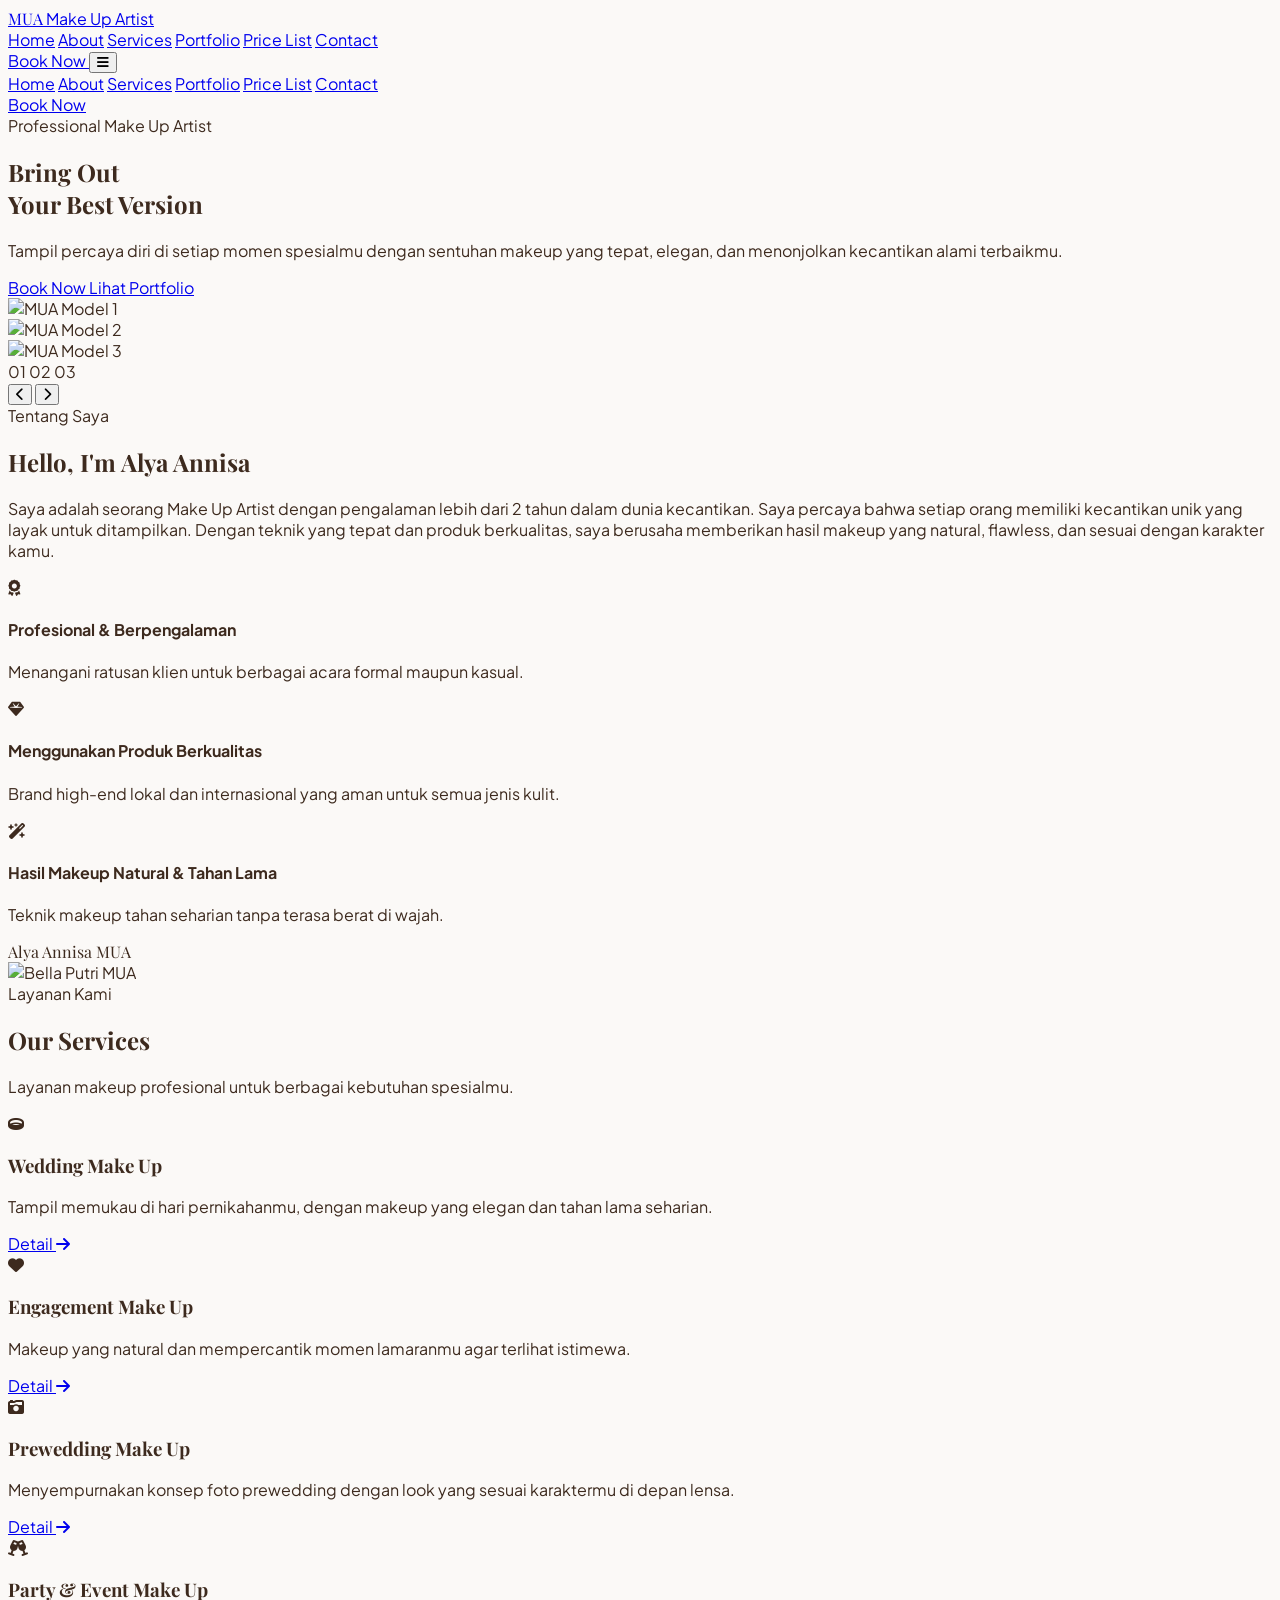
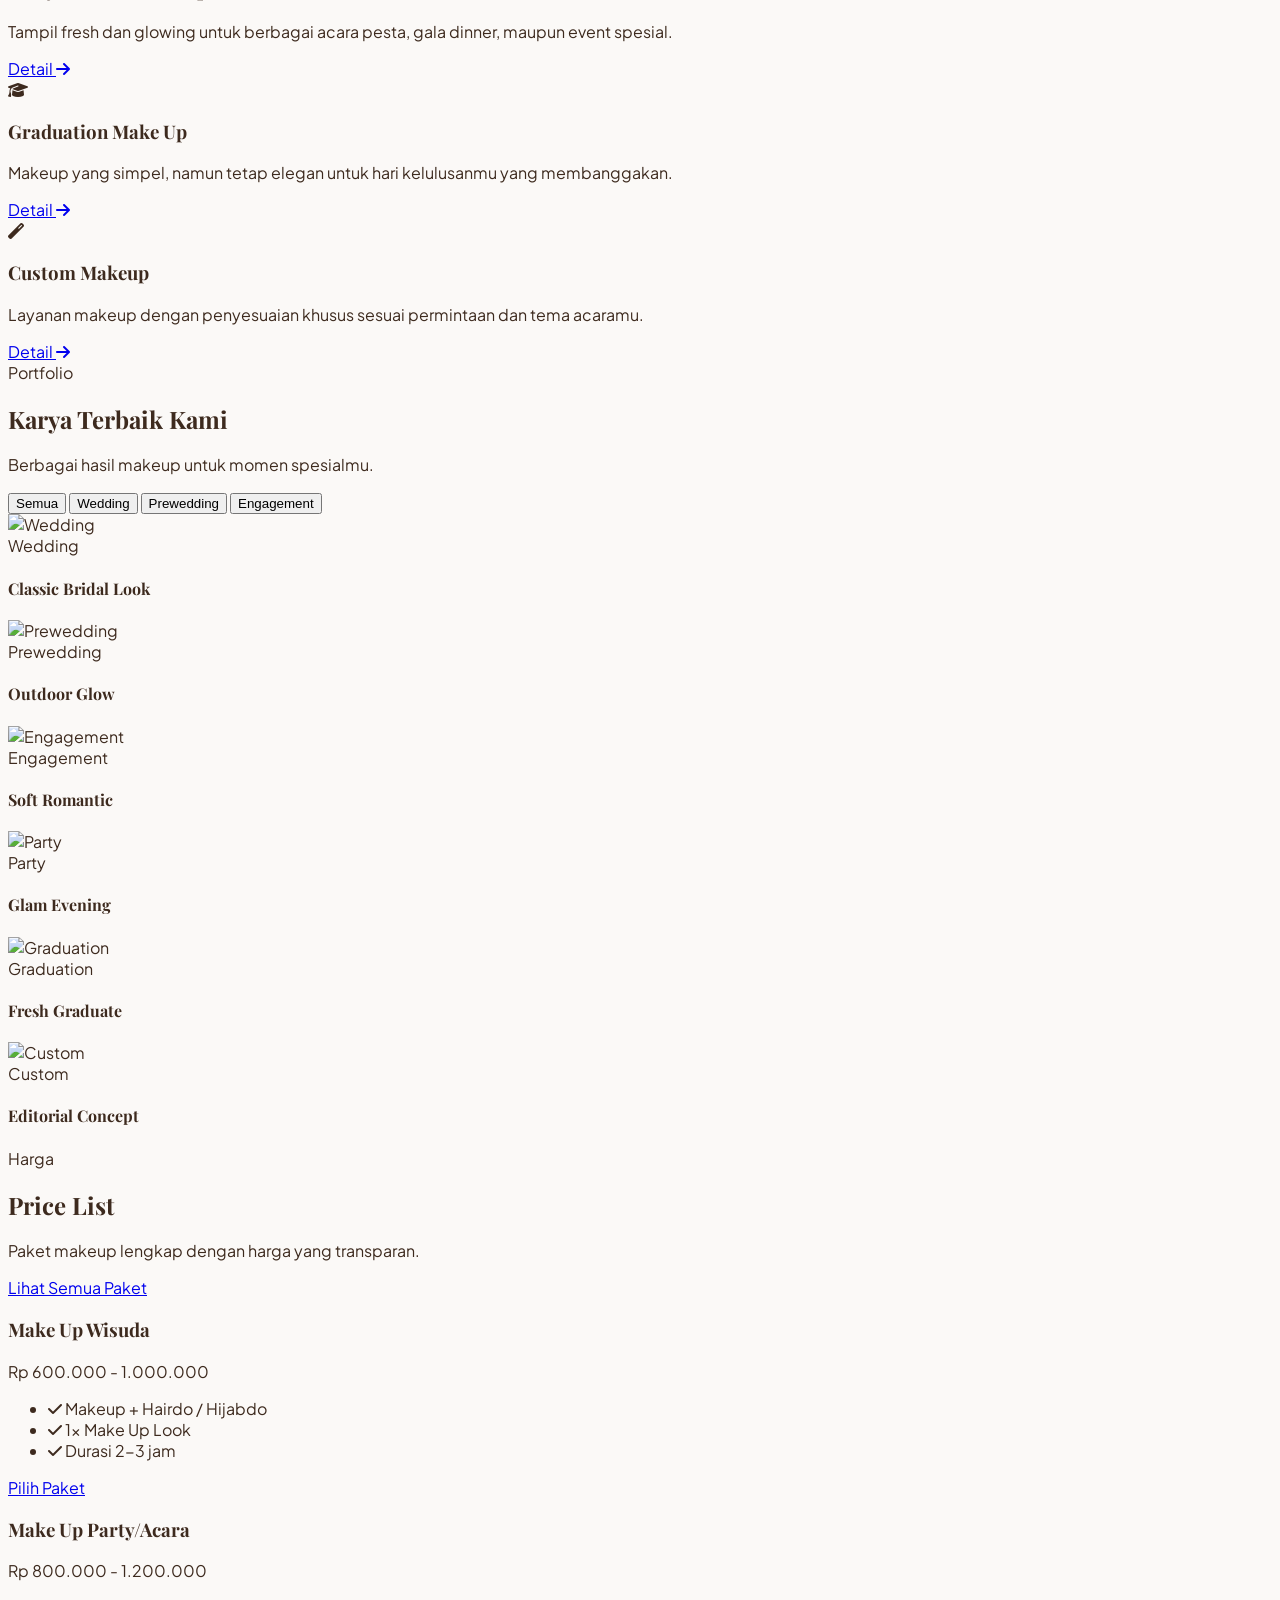
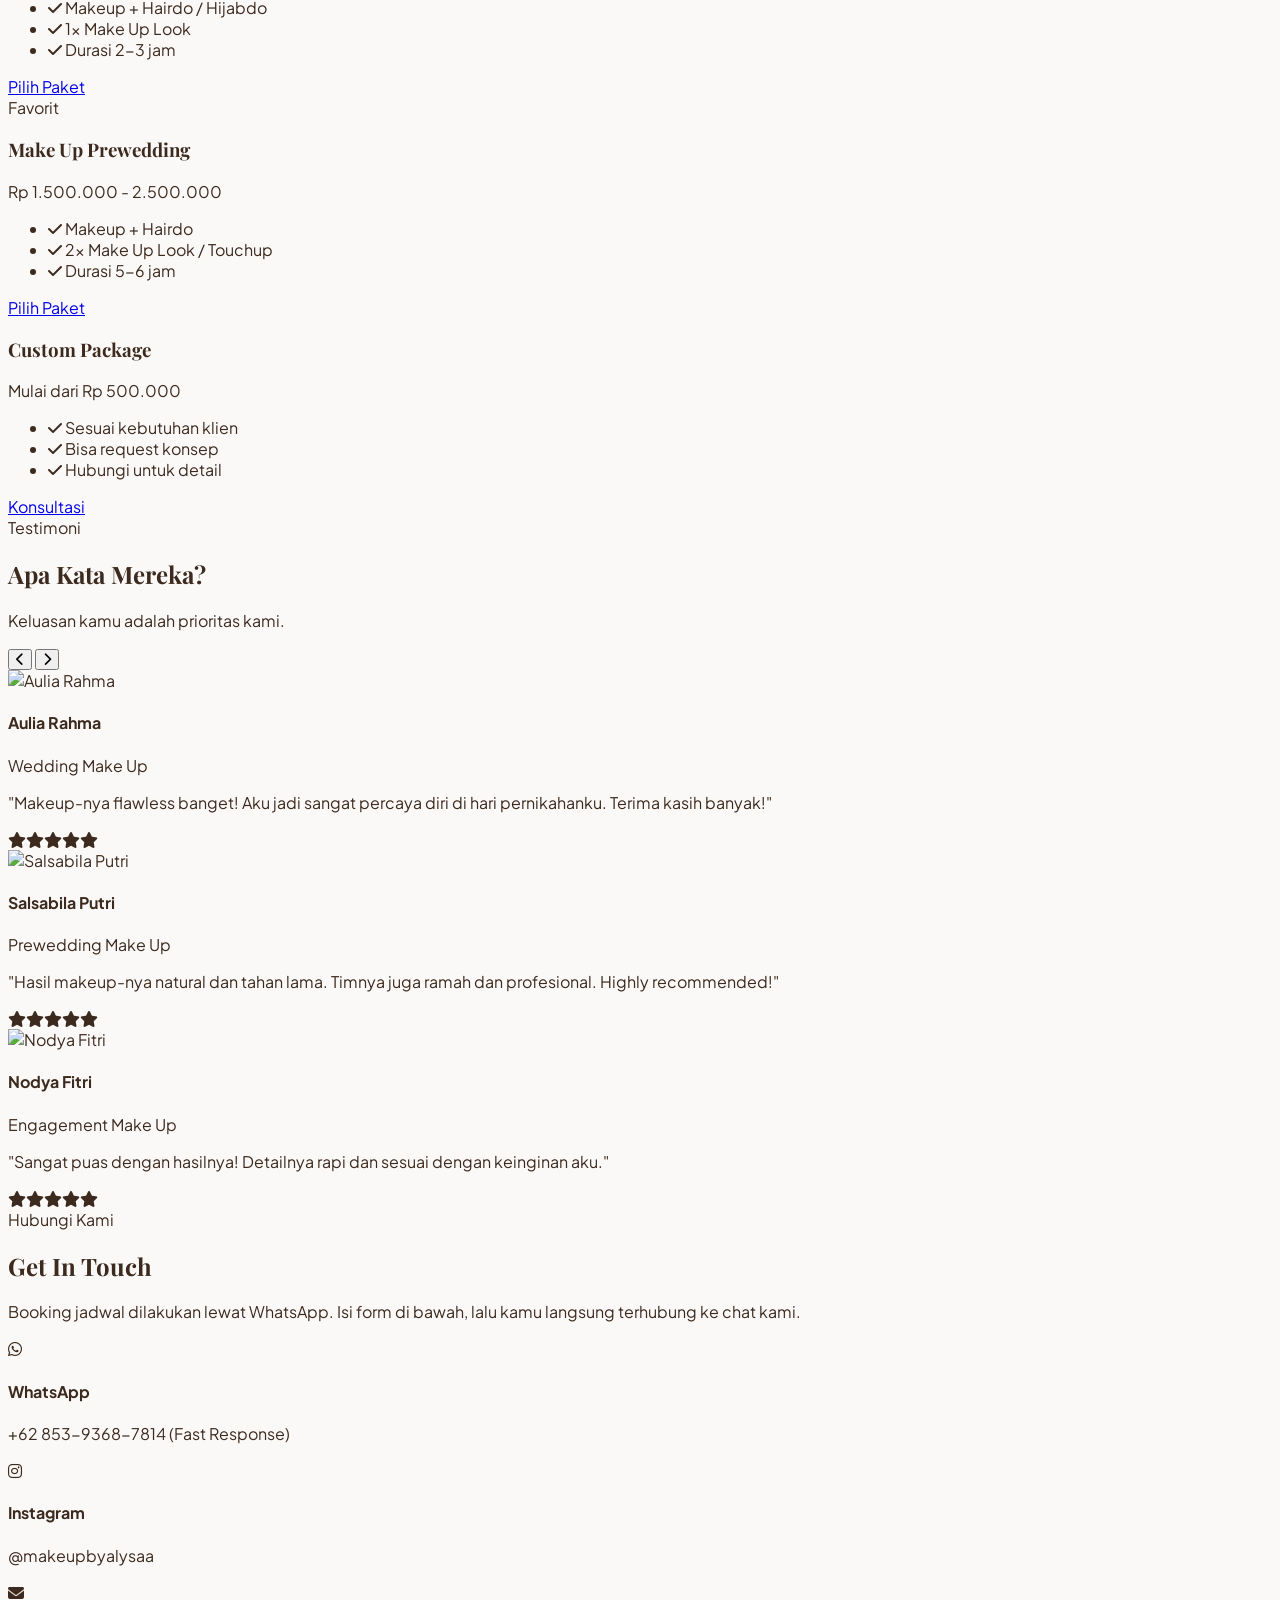
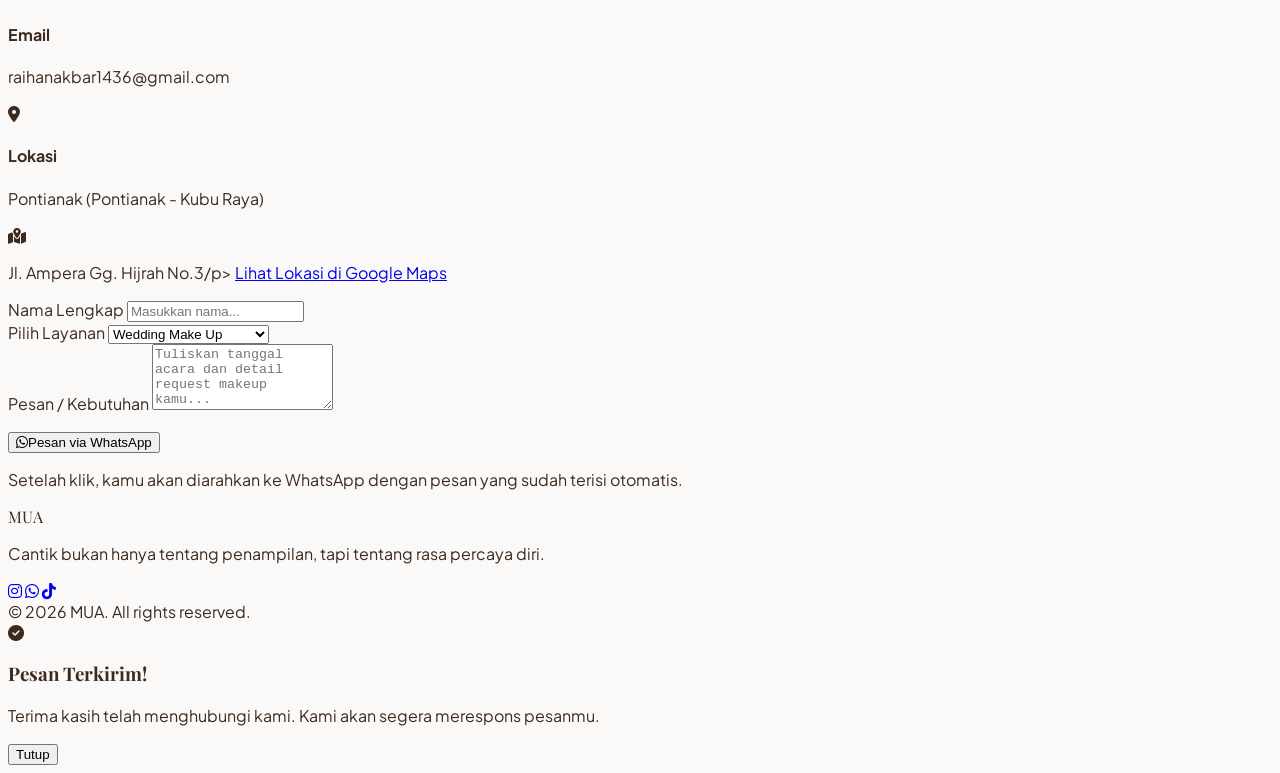
==== commit df33475c: "perubahan Deskripsi" ====
--- a/site/index.html
+++ b/site/index.html
@@ -121,10 +121,6 @@
                     <div class="relative rounded-3xl overflow-hidden shadow-2xl aspect-[4/5] bg-nude-200">
                         <!-- Slider Images -->
                         <div class="hero-slide absolute inset-0 transition-opacity duration-700 opacity-100">
-<<<<<<< HEAD
-<<<<<<< HEAD
-=======
->>>>>>> 4ceb6f08dacc14f00fab1f07dcd938f2d164e1a0
                             <img data-img-key="hero-1" src="https://images.unsplash.com/photo-1487412720507-e7ab37603c6f?q=80&w=1000&auto=format&fit=crop" alt="MUA Model 1" class="w-full h-full object-cover">
                         </div>
                         <div class="hero-slide absolute inset-0 transition-opacity duration-700 opacity-0">
@@ -132,18 +128,6 @@
                         </div>
                         <div class="hero-slide absolute inset-0 transition-opacity duration-700 opacity-0">
                             <img data-img-key="hero-3" src="https://images.unsplash.com/photo-1522337360788-8b13dee7a37e?q=80&w=1000&auto=format&fit=crop" alt="MUA Model 3" class="w-full h-full object-cover">
-<<<<<<< HEAD
-=======
-                            <img src="https://images.unsplash.com/photo-1487412720507-e7ab37603c6f?q=80&w=1000&auto=format&fit=crop" alt="MUA Model 1" class="w-full h-full object-cover">
-                        </div>
-                        <div class="hero-slide absolute inset-0 transition-opacity duration-700 opacity-0">
-                            <img src="https://images.unsplash.com/photo-1512496015851-a90fb38ba796?q=80&w=1000&auto=format&fit=crop" alt="MUA Model 2" class="w-full h-full object-cover">
-                        </div>
-                        <div class="hero-slide absolute inset-0 transition-opacity duration-700 opacity-0">
-                            <img src="https://images.unsplash.com/photo-1522337360788-8b13dee7a37e?q=80&w=1000&auto=format&fit=crop" alt="MUA Model 3" class="w-full h-full object-cover">
->>>>>>> 0648a9231b93078899ff3eb80ab0d25f9da84b37
-=======
->>>>>>> 4ceb6f08dacc14f00fab1f07dcd938f2d164e1a0
                         </div>
 
                         <!-- Slider Controls Overlay -->
@@ -222,15 +206,7 @@
                     <div class="relative w-full max-w-md">
                         <div class="absolute -inset-4 bg-nude-200 rounded-[2.5rem] transform rotate-3"></div>
                         <div class="relative rounded-3xl overflow-hidden shadow-xl aspect-[3/4] bg-nude-300">
-<<<<<<< HEAD
-<<<<<<< HEAD
                             <img data-img-key="about-1" src="https://images.unsplash.com/photo-1534528741775-53994a69daeb?q=80&w=1000&auto=format&fit=crop" alt="Bella Putri MUA" class="w-full h-full object-cover">
-=======
-                            <img src="https://images.unsplash.com/photo-1534528741775-53994a69daeb?q=80&w=1000&auto=format&fit=crop" alt="Bella Putri MUA" class="w-full h-full object-cover">
->>>>>>> 0648a9231b93078899ff3eb80ab0d25f9da84b37
-=======
-                            <img data-img-key="about-1" src="https://images.unsplash.com/photo-1534528741775-53994a69daeb?q=80&w=1000&auto=format&fit=crop" alt="Bella Putri MUA" class="w-full h-full object-cover">
->>>>>>> 4ceb6f08dacc14f00fab1f07dcd938f2d164e1a0
                         </div>
                     </div>
                 </div>
@@ -381,15 +357,7 @@
             <div class="grid grid-cols-2 md:grid-cols-3 lg:grid-cols-6 gap-4 sm:gap-6">
                 <!-- Item 1 -->
                 <div class="portfolio-item group relative rounded-2xl overflow-hidden aspect-[3/4] bg-nude-200 shadow-sm" data-category="wedding">
-<<<<<<< HEAD
-<<<<<<< HEAD
                     <img data-img-key="portfolio-1" src="https://images.unsplash.com/photo-1544005313-94ddf0286df2?q=80&w=600&auto=format&fit=crop" alt="Wedding" class="w-full h-full object-cover group-hover:scale-105 transition-transform duration-500">
-=======
-                    <img src="https://images.unsplash.com/photo-1544005313-94ddf0286df2?q=80&w=600&auto=format&fit=crop" alt="Wedding" class="w-full h-full object-cover group-hover:scale-105 transition-transform duration-500">
->>>>>>> 0648a9231b93078899ff3eb80ab0d25f9da84b37
-=======
-                    <img data-img-key="portfolio-1" src="https://images.unsplash.com/photo-1544005313-94ddf0286df2?q=80&w=600&auto=format&fit=crop" alt="Wedding" class="w-full h-full object-cover group-hover:scale-105 transition-transform duration-500">
->>>>>>> 4ceb6f08dacc14f00fab1f07dcd938f2d164e1a0
                     <div class="absolute inset-0 bg-gradient-to-t from-black/70 via-transparent to-transparent opacity-0 group-hover:opacity-100 transition-opacity flex flex-col justify-end p-4 text-white">
                         <span class="text-xs uppercase tracking-wider text-nude-200 font-semibold">Wedding</span>
                         <h4 class="font-serif font-medium text-sm">Classic Bridal Look</h4>
@@ -398,15 +366,7 @@
 
                 <!-- Item 2 -->
                 <div class="portfolio-item group relative rounded-2xl overflow-hidden aspect-[3/4] bg-nude-200 shadow-sm" data-category="prewedding">
-<<<<<<< HEAD
-<<<<<<< HEAD
                     <img data-img-key="portfolio-2" src="https://images.unsplash.com/photo-1517841905240-472988babdf9?q=80&w=600&auto=format&fit=crop" alt="Prewedding" class="w-full h-full object-cover group-hover:scale-105 transition-transform duration-500">
-=======
-                    <img src="https://images.unsplash.com/photo-1517841905240-472988babdf9?q=80&w=600&auto=format&fit=crop" alt="Prewedding" class="w-full h-full object-cover group-hover:scale-105 transition-transform duration-500">
->>>>>>> 0648a9231b93078899ff3eb80ab0d25f9da84b37
-=======
-                    <img data-img-key="portfolio-2" src="https://images.unsplash.com/photo-1517841905240-472988babdf9?q=80&w=600&auto=format&fit=crop" alt="Prewedding" class="w-full h-full object-cover group-hover:scale-105 transition-transform duration-500">
->>>>>>> 4ceb6f08dacc14f00fab1f07dcd938f2d164e1a0
                     <div class="absolute inset-0 bg-gradient-to-t from-black/70 via-transparent to-transparent opacity-0 group-hover:opacity-100 transition-opacity flex flex-col justify-end p-4 text-white">
                         <span class="text-xs uppercase tracking-wider text-nude-200 font-semibold">Prewedding</span>
                         <h4 class="font-serif font-medium text-sm">Outdoor Glow</h4>
@@ -415,15 +375,7 @@
 
                 <!-- Item 3 -->
                 <div class="portfolio-item group relative rounded-2xl overflow-hidden aspect-[3/4] bg-nude-200 shadow-sm" data-category="engagement">
-<<<<<<< HEAD
-<<<<<<< HEAD
                     <img data-img-key="portfolio-3" src="https://images.unsplash.com/photo-1494790108377-be9c29b29330?q=80&w=600&auto=format&fit=crop" alt="Engagement" class="w-full h-full object-cover group-hover:scale-105 transition-transform duration-500">
-=======
-                    <img src="https://images.unsplash.com/photo-1494790108377-be9c29b29330?q=80&w=600&auto=format&fit=crop" alt="Engagement" class="w-full h-full object-cover group-hover:scale-105 transition-transform duration-500">
->>>>>>> 0648a9231b93078899ff3eb80ab0d25f9da84b37
-=======
-                    <img data-img-key="portfolio-3" src="https://images.unsplash.com/photo-1494790108377-be9c29b29330?q=80&w=600&auto=format&fit=crop" alt="Engagement" class="w-full h-full object-cover group-hover:scale-105 transition-transform duration-500">
->>>>>>> 4ceb6f08dacc14f00fab1f07dcd938f2d164e1a0
                     <div class="absolute inset-0 bg-gradient-to-t from-black/70 via-transparent to-transparent opacity-0 group-hover:opacity-100 transition-opacity flex flex-col justify-end p-4 text-white">
                         <span class="text-xs uppercase tracking-wider text-nude-200 font-semibold">Engagement</span>
                         <h4 class="font-serif font-medium text-sm">Soft Romantic</h4>
@@ -432,15 +384,7 @@
 
                 <!-- Item 4 -->
                 <div class="portfolio-item group relative rounded-2xl overflow-hidden aspect-[3/4] bg-nude-200 shadow-sm" data-category="party">
-<<<<<<< HEAD
-<<<<<<< HEAD
                     <img data-img-key="portfolio-4" src="https://images.unsplash.com/photo-1508214751196-bcfd4ca60f91?q=80&w=600&auto=format&fit=crop" alt="Party" class="w-full h-full object-cover group-hover:scale-105 transition-transform duration-500">
-=======
-                    <img src="https://images.unsplash.com/photo-1508214751196-bcfd4ca60f91?q=80&w=600&auto=format&fit=crop" alt="Party" class="w-full h-full object-cover group-hover:scale-105 transition-transform duration-500">
->>>>>>> 0648a9231b93078899ff3eb80ab0d25f9da84b37
-=======
-                    <img data-img-key="portfolio-4" src="https://images.unsplash.com/photo-1508214751196-bcfd4ca60f91?q=80&w=600&auto=format&fit=crop" alt="Party" class="w-full h-full object-cover group-hover:scale-105 transition-transform duration-500">
->>>>>>> 4ceb6f08dacc14f00fab1f07dcd938f2d164e1a0
                     <div class="absolute inset-0 bg-gradient-to-t from-black/70 via-transparent to-transparent opacity-0 group-hover:opacity-100 transition-opacity flex flex-col justify-end p-4 text-white">
                         <span class="text-xs uppercase tracking-wider text-nude-200 font-semibold">Party</span>
                         <h4 class="font-serif font-medium text-sm">Glam Evening</h4>
@@ -449,15 +393,7 @@
 
                 <!-- Item 5 -->
                 <div class="portfolio-item group relative rounded-2xl overflow-hidden aspect-[3/4] bg-nude-200 shadow-sm" data-category="graduation">
-<<<<<<< HEAD
-<<<<<<< HEAD
                     <img data-img-key="portfolio-5" src="https://images.unsplash.com/photo-1524504388940-b1c1722653e1?q=80&w=600&auto=format&fit=crop" alt="Graduation" class="w-full h-full object-cover group-hover:scale-105 transition-transform duration-500">
-=======
-                    <img src="https://images.unsplash.com/photo-1524504388940-b1c1722653e1?q=80&w=600&auto=format&fit=crop" alt="Graduation" class="w-full h-full object-cover group-hover:scale-105 transition-transform duration-500">
->>>>>>> 0648a9231b93078899ff3eb80ab0d25f9da84b37
-=======
-                    <img data-img-key="portfolio-5" src="https://images.unsplash.com/photo-1524504388940-b1c1722653e1?q=80&w=600&auto=format&fit=crop" alt="Graduation" class="w-full h-full object-cover group-hover:scale-105 transition-transform duration-500">
->>>>>>> 4ceb6f08dacc14f00fab1f07dcd938f2d164e1a0
                     <div class="absolute inset-0 bg-gradient-to-t from-black/70 via-transparent to-transparent opacity-0 group-hover:opacity-100 transition-opacity flex flex-col justify-end p-4 text-white">
                         <span class="text-xs uppercase tracking-wider text-nude-200 font-semibold">Graduation</span>
                         <h4 class="font-serif font-medium text-sm">Fresh Graduate</h4>
@@ -466,15 +402,7 @@
 
                 <!-- Item 6 -->
                 <div class="portfolio-item group relative rounded-2xl overflow-hidden aspect-[3/4] bg-nude-200 shadow-sm" data-category="custom">
-<<<<<<< HEAD
-<<<<<<< HEAD
                     <img data-img-key="portfolio-6" src="https://images.unsplash.com/photo-1507003211169-0a1dd7228f2d?q=80&w=600&auto=format&fit=crop" alt="Custom" class="w-full h-full object-cover group-hover:scale-105 transition-transform duration-500">
-=======
-                    <img src="https://images.unsplash.com/photo-1507003211169-0a1dd7228f2d?q=80&w=600&auto=format&fit=crop" alt="Custom" class="w-full h-full object-cover group-hover:scale-105 transition-transform duration-500">
->>>>>>> 0648a9231b93078899ff3eb80ab0d25f9da84b37
-=======
-                    <img data-img-key="portfolio-6" src="https://images.unsplash.com/photo-1507003211169-0a1dd7228f2d?q=80&w=600&auto=format&fit=crop" alt="Custom" class="w-full h-full object-cover group-hover:scale-105 transition-transform duration-500">
->>>>>>> 4ceb6f08dacc14f00fab1f07dcd938f2d164e1a0
                     <div class="absolute inset-0 bg-gradient-to-t from-black/70 via-transparent to-transparent opacity-0 group-hover:opacity-100 transition-opacity flex flex-col justify-end p-4 text-white">
                         <span class="text-xs uppercase tracking-wider text-nude-200 font-semibold">Custom</span>
                         <h4 class="font-serif font-medium text-sm">Editorial Concept</h4>
@@ -655,7 +583,7 @@
             <div class="mb-12">
                 <span class="text-xs uppercase tracking-[0.25em] font-semibold text-nude-600">Hubungi Kami</span>
                 <h2 class="text-3xl sm:text-4xl font-serif font-bold text-nude-900 mt-2">Get In Touch</h2>
-                <p class="text-nude-700 text-sm sm:text-base font-light mt-1">Jangan ragu untuk menghubungi kami jika ada pertanyaan atau ingin booking jadwal.</p>
+                <p class="text-nude-700 text-sm sm:text-base font-light mt-1">Booking jadwal dilakukan lewat WhatsApp. Isi form di bawah, lalu kamu langsung terhubung ke chat kami.</p>
             </div>
 
             <div class="grid grid-cols-1 lg:grid-cols-12 gap-12">
@@ -719,15 +647,9 @@
                 <!-- Form Kontak Interaktif -->
                 <div class="lg:col-span-7">
                     <form id="booking-form" novalidate onsubmit="handleFormSubmit(event)" class="bg-[#FBF9F7] p-8 sm:p-10 rounded-3xl border border-nude-200 space-y-6 shadow-sm">
-                        <div class="grid grid-cols-1 sm:grid-cols-2 gap-6">
-                            <div>
-                                <label class="block text-xs font-semibold uppercase tracking-wider text-nude-700 mb-2">Nama Lengkap</label>
-                                <input type="text" id="f-name" name="name" required minlength="2" maxlength="100" autocomplete="name" placeholder="Masukkan nama..." class="w-full px-4 py-3 rounded-xl bg-nude-50 border border-nude-300 focus:outline-none focus:border-nude-700 text-sm text-nude-900">
-                            </div>
-                            <div>
-                                <label class="block text-xs font-semibold uppercase tracking-wider text-nude-700 mb-2">Email / WhatsApp</label>
-                                <input type="text" id="f-contact" name="contact" required minlength="5" maxlength="120" autocomplete="off" placeholder="No. Telp atau Email..." class="w-full px-4 py-3 rounded-xl bg-nude-50 border border-nude-300 focus:outline-none focus:border-nude-700 text-sm text-nude-900">
-                            </div>
+                        <div>
+                            <label for="f-name" class="block text-xs font-semibold uppercase tracking-wider text-nude-700 mb-2">Nama Lengkap</label>
+                            <input type="text" id="f-name" name="name" required minlength="2" maxlength="100" autocomplete="name" placeholder="Masukkan nama..." class="w-full px-4 py-3 rounded-xl bg-nude-50 border border-nude-300 focus:outline-none focus:border-nude-700 text-sm text-nude-900">
                         </div>
 
                         <div>
@@ -749,25 +671,16 @@
 
                         <!-- Honeypot anti-spam (disembunyikan dari user) -->
                         <div class="hp-field" aria-hidden="true">
-<<<<<<< HEAD
-<<<<<<< HEAD
                             <label>Leave empty</label>
                             <input type="text" id="f-hp" name="hp_x9k2" tabindex="-1" autocomplete="off" data-lpignore="true" data-1p-ignore>
-=======
-                            <label>Website</label>
-                            <input type="text" id="f-website" name="website" tabindex="-1" autocomplete="off">
->>>>>>> 0648a9231b93078899ff3eb80ab0d25f9da84b37
-=======
-                            <label>Leave empty</label>
-                            <input type="text" id="f-hp" name="hp_x9k2" tabindex="-1" autocomplete="off" data-lpignore="true" data-1p-ignore>
->>>>>>> 4ceb6f08dacc14f00fab1f07dcd938f2d164e1a0
                         </div>
 
                         <p id="form-error" class="hidden text-sm text-red-700 bg-red-50 border border-red-200 rounded-xl px-4 py-3"></p>
 
                         <button id="submit-btn" type="submit" class="w-full py-3.5 rounded-full bg-nude-700 hover:bg-nude-800 text-white font-medium text-sm transition-all shadow-md">
-                            <span id="submit-label">Kirim Pesan</span>
+                            <i class="fa-brands fa-whatsapp mr-2"></i><span id="submit-label">Pesan via WhatsApp</span>
                         </button>
+                        <p class="text-xs text-nude-600 font-light text-center">Setelah klik, kamu akan diarahkan ke WhatsApp dengan pesan yang sudah terisi otomatis.</p>
                     </form>
                 </div>
             </div>
